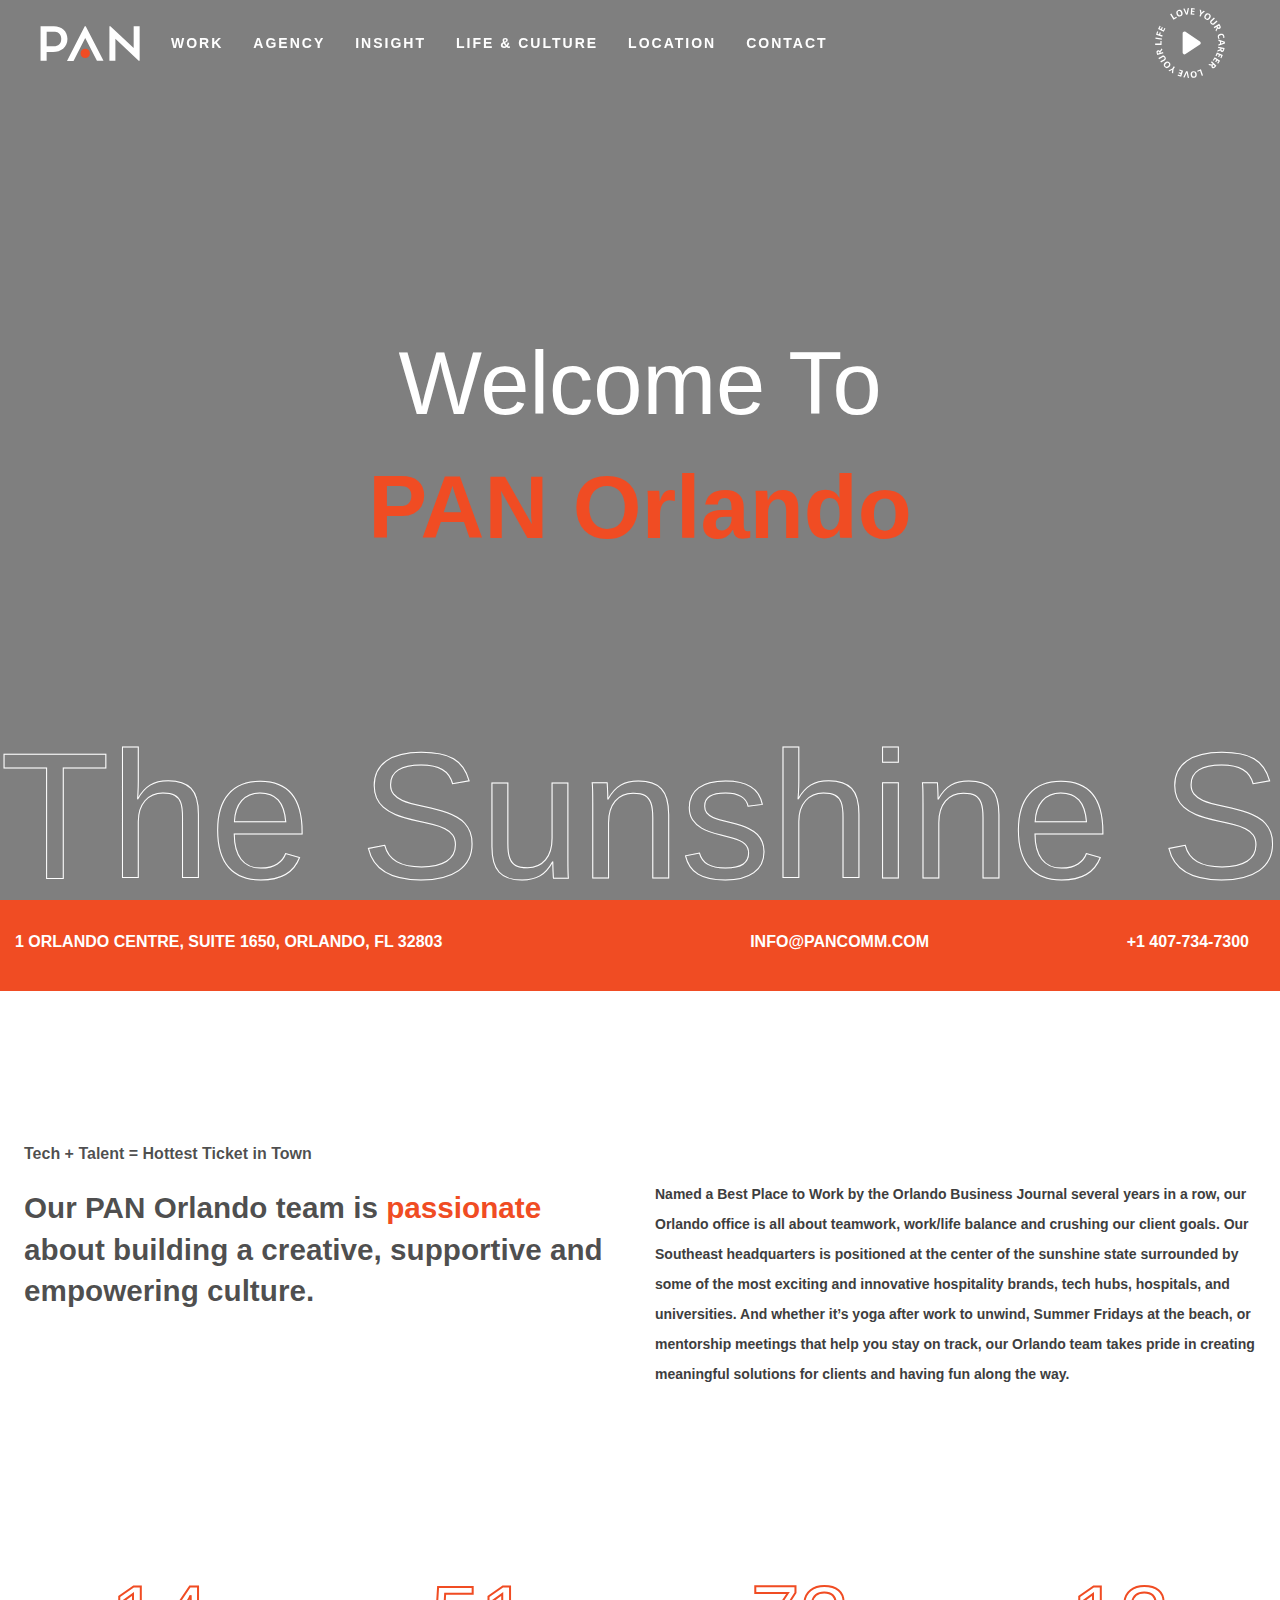
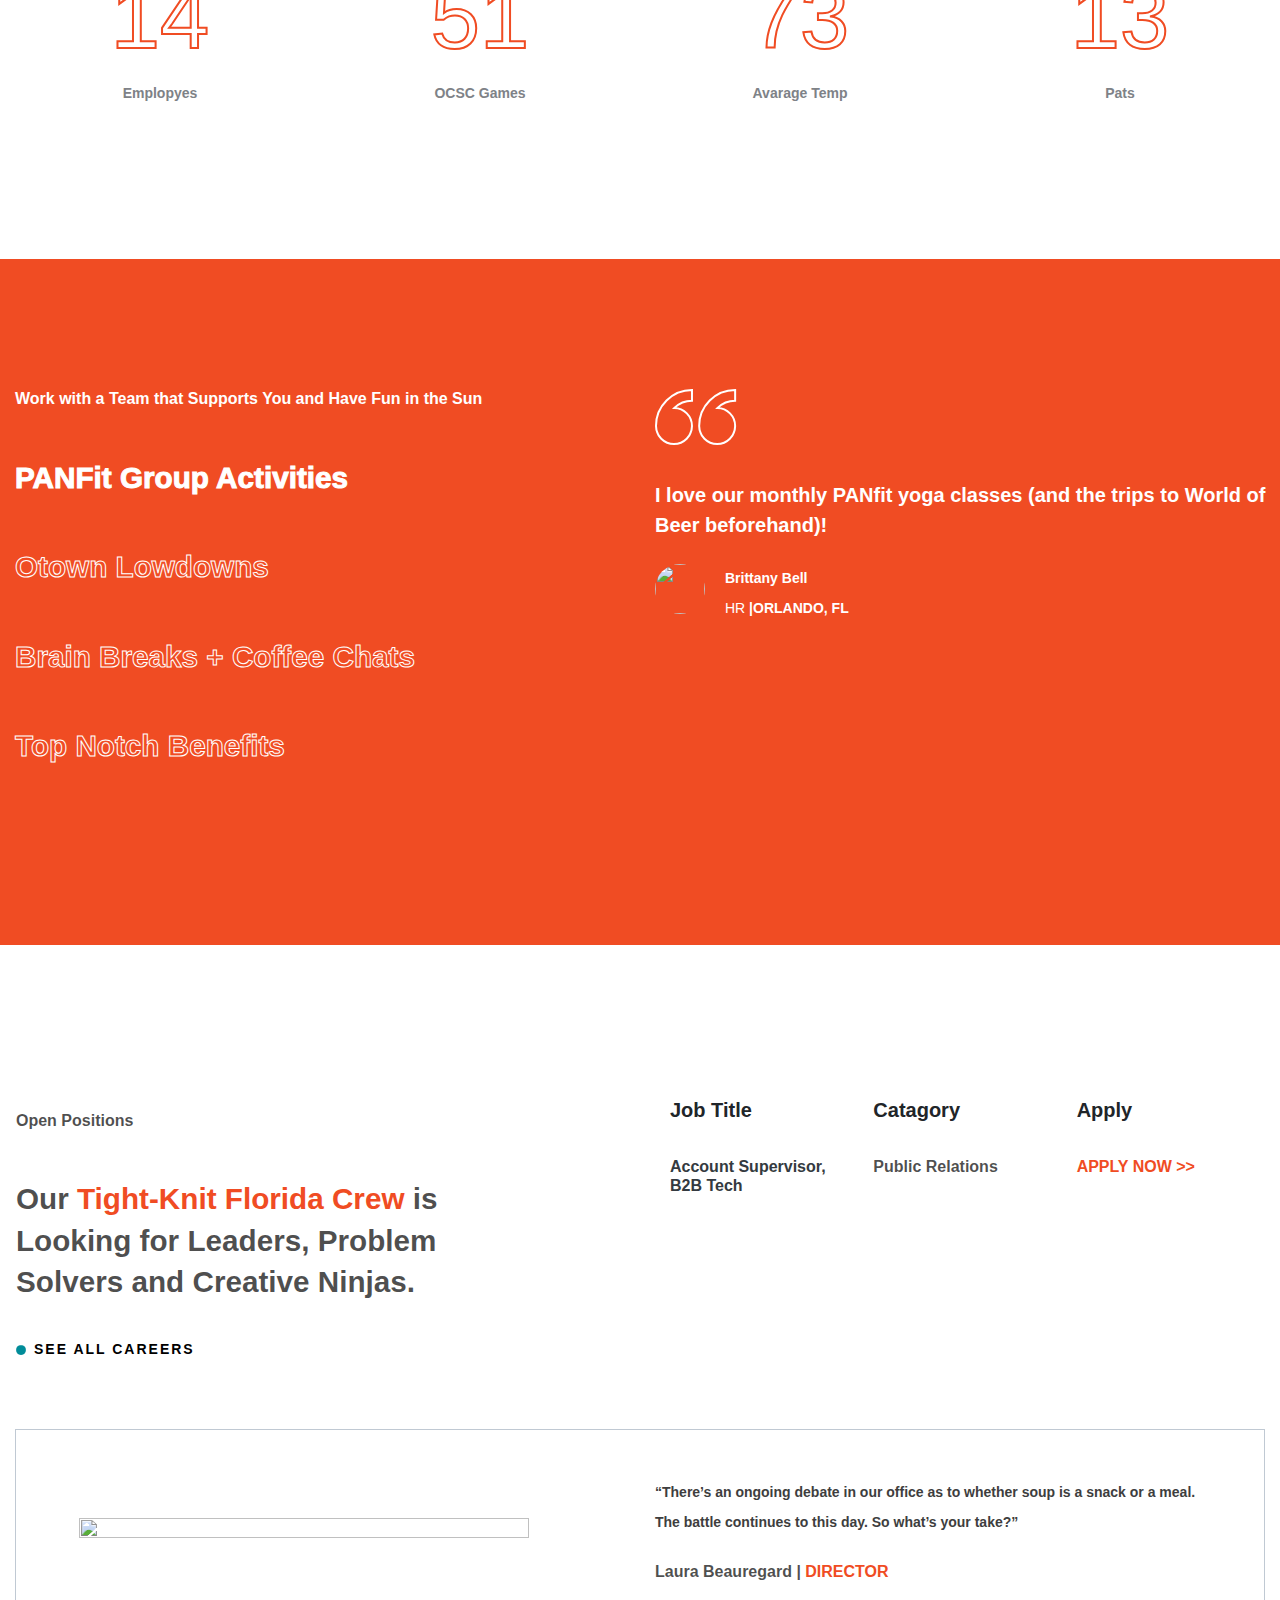
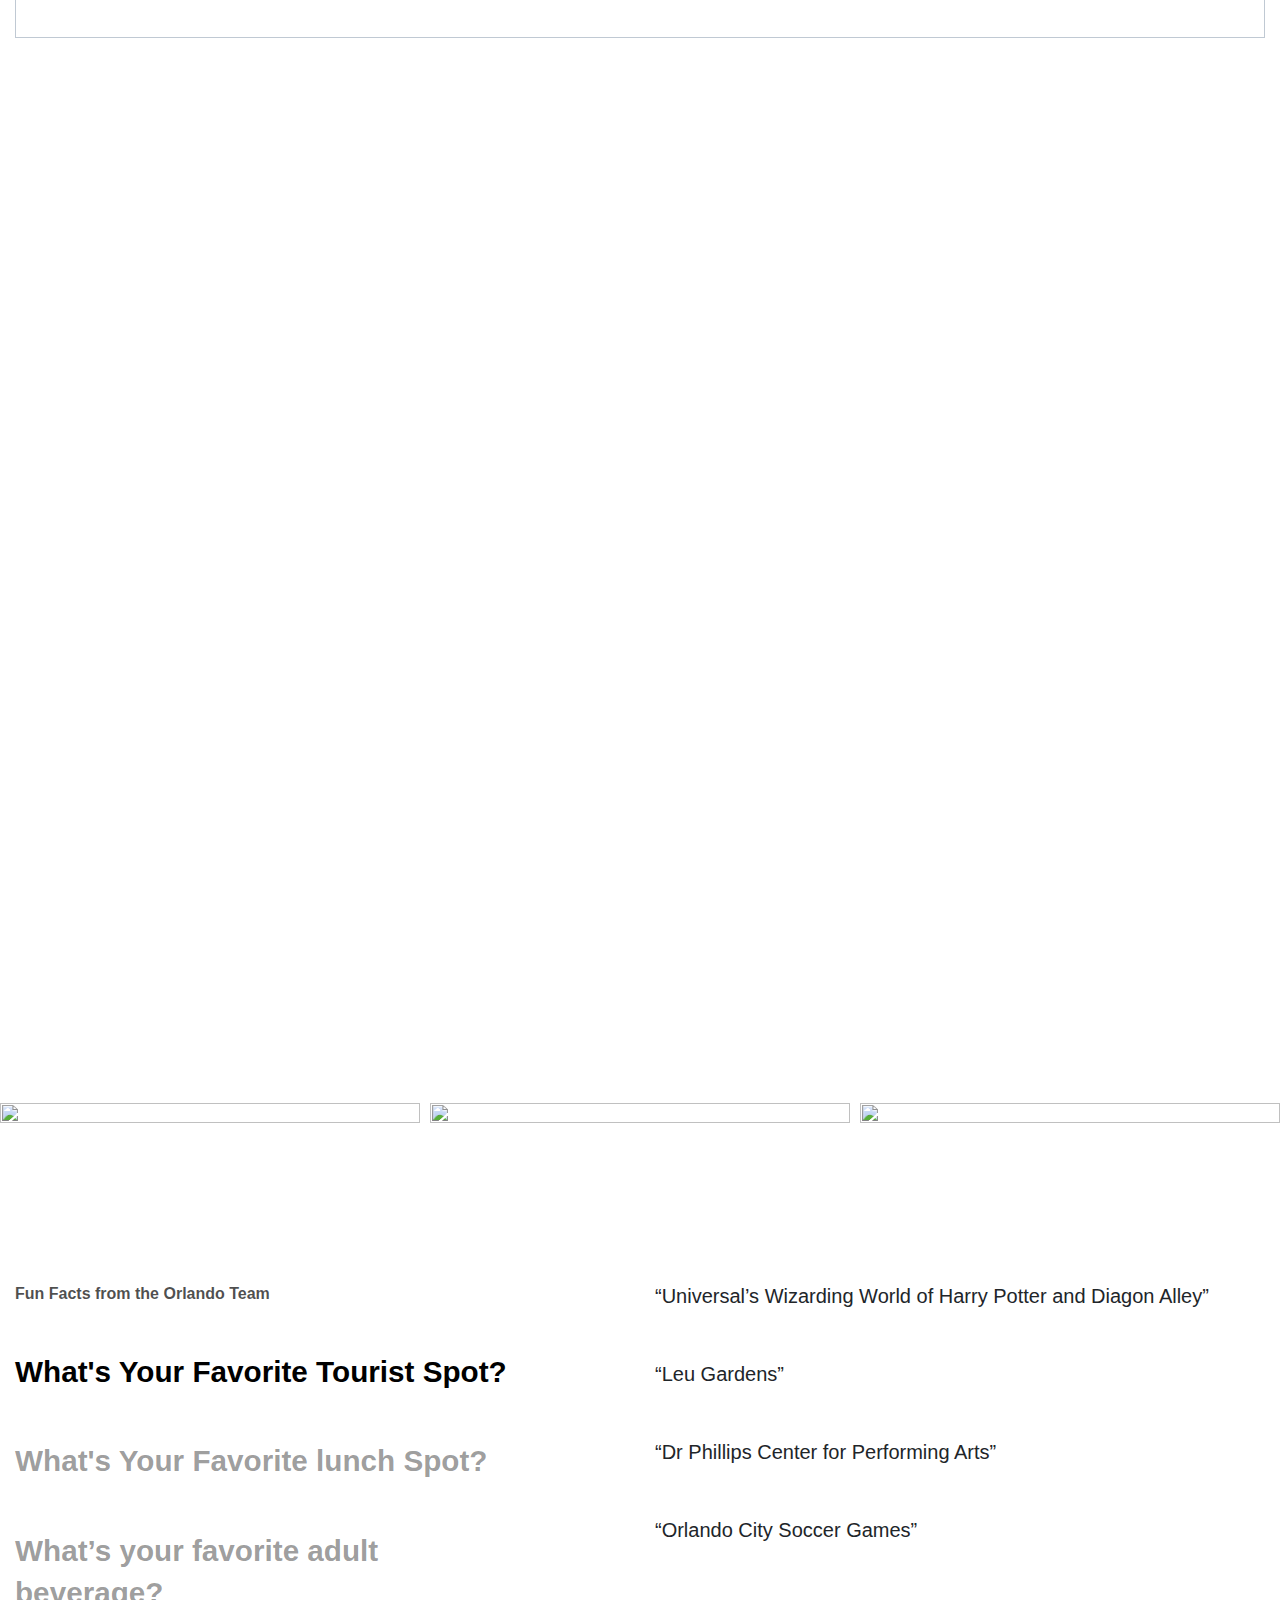
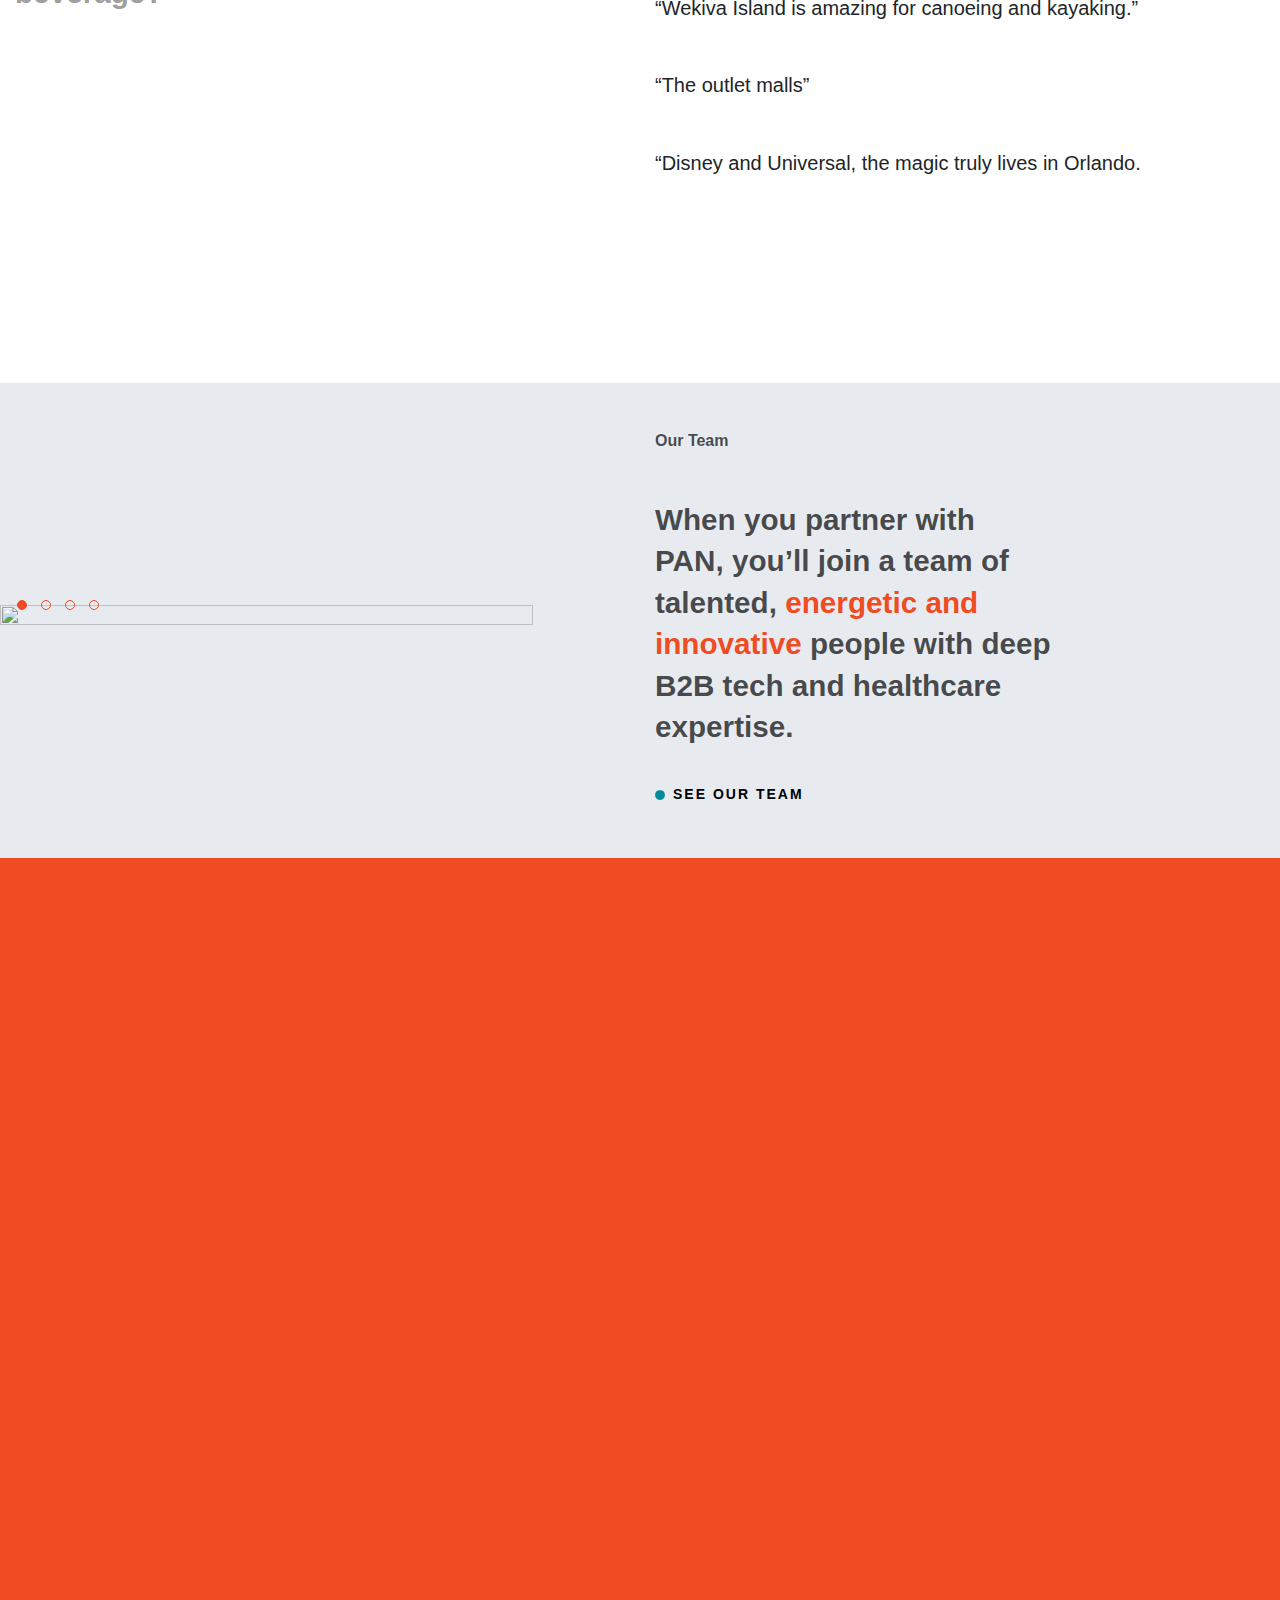
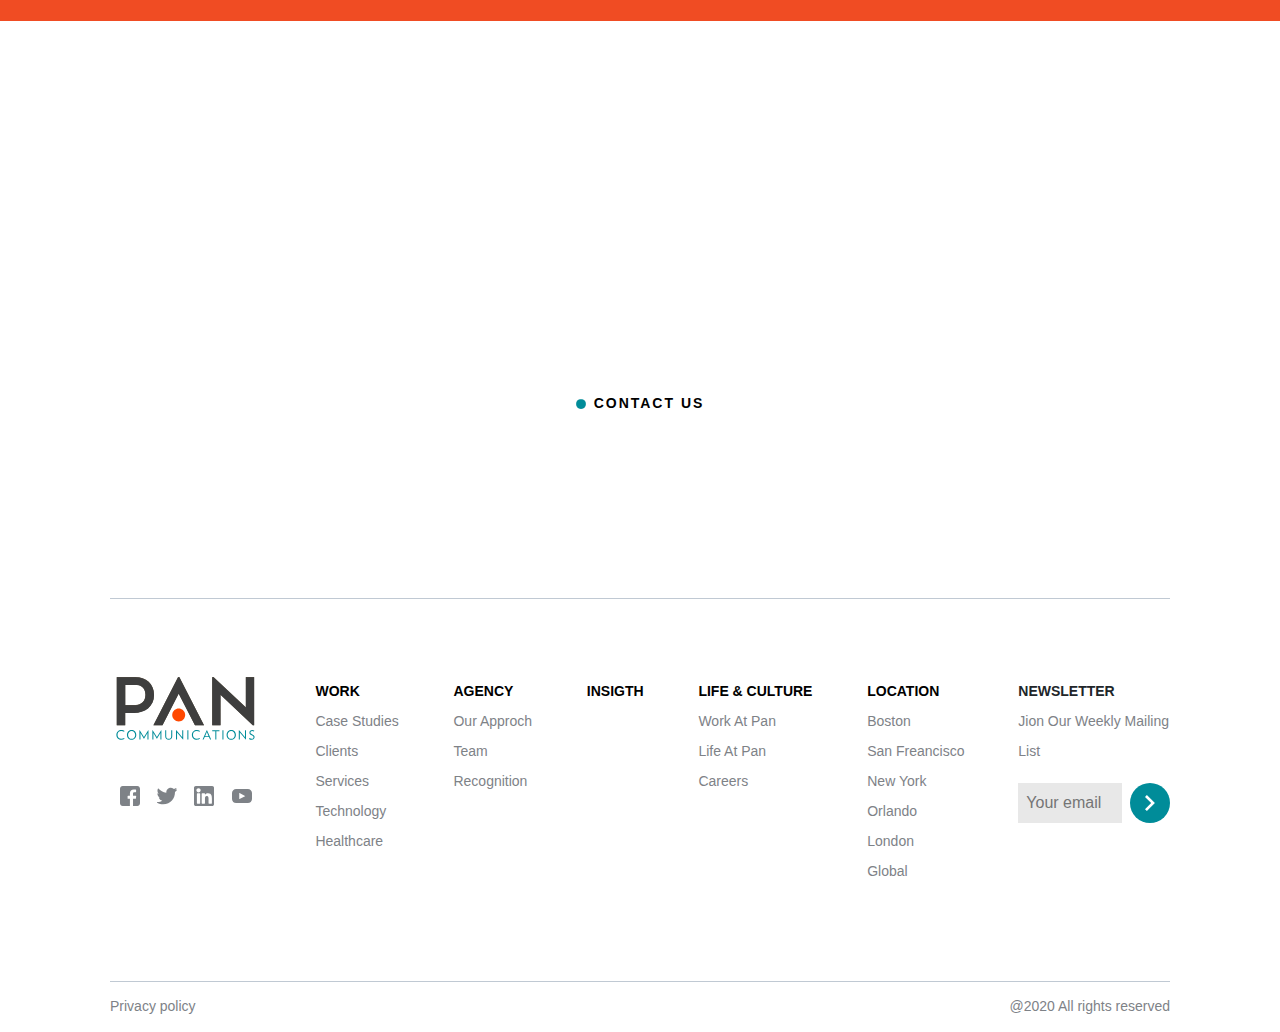
==== location/location.html @ 15714e20 "Add files via upload" ====
<!DOCTYPE html>
<html lang="en">
<head>
    <meta charset="UTF-8">
    <meta name="viewport" content="width=device-width, initial-scale=1.0">
    <title>life-culture</title>
    <link rel="stylesheet" href="../css/bootstrap/bootstrap.min.css">
    <link rel="stylesheet" href="../css/animate/animate.css">
    <link rel="stylesheet" href="../css/popup/magnific-popup.css">
    <link rel="stylesheet" href="../css/owl-carousel/owl.carousel.min.css">
    <link rel="stylesheet" href="../css/owl-carousel/owl.theme.default.css">
    <link rel="stylesheet" href="https://unpkg.com/swiper/swiper-bundle.min.css">
    <link rel="stylesheet" href="../css/index.css">
    <link rel="stylesheet" href="css/location.css">
    <link rel="stylesheet" href="css/responsive-location.css">
</head>

<body>
    <header>
        <nav class="navbar navbar-expand-lg navbar-light bg-transparent">
            <a class="navbar-brand color-w" href="#">
                <svg xmlns="http://www.w3.org/2000/svg" width="100" height="35" viewBox="0 0 100 35"><g fill="none" fill-rule="nonzero"><path class="svg-red" fill="#FF4800" d="M45.225 22.734a4.674 4.674 0 0 0-4.671 4.67 4.674 4.674 0 0 0 4.67 4.672 4.674 4.674 0 0 0 4.672-4.671 4.674 4.674 0 0 0-4.671-4.671z"></path><path class="svg-grey" fill="#3E3E3E" d="M27.44 12.837C27.44 5.19 21.902.138 13.805.138H.554v34.706h6.09v-8.927h6.47c7.647 0 14.325-4.464 14.325-12.976v-.104zm-6.194.104c0 6.678-5.606 7.405-7.993 7.405H6.678V5.709h7.232c2.734 0 7.336.935 7.336 7.128v.104zm23.979-.934L33.529 34.879h-6.54L44.776.139h.934l17.786 34.705h-6.54l-11.73-22.837zM99.654.138v34.706h-.969L75.398 12.837v22.007h-5.986V.138h.969l23.287 21.8V.138h5.986z"></path></g></svg>
            </a>
            <button class="navbar-toggler" type="button" data-toggle="collapse" data-target="#navbarNav" aria-controls="navbarNav" aria-expanded="false" aria-label="Toggle navigation">
              <span class="navbar-toggler-icon"></span>
            </button>
            <div class="collapse navbar-collapse" id="navbarNav">
              <ul class="navbar-nav ">
                <li class="nav-item nav-hover-work">
                  <a class="nav-link color-w" href="../work/work.html">Work</a>
                </li>
                <li class="nav-item">
                  <a class="nav-link color-w" href="#">Agency</a>
                </li>
                <li class="nav-item">
                  <a class="nav-link color-w" href="#">insight</a>
                </li>
                <li class="nav-item">
                  <a class="nav-link color-w" href="#">Life & culture</a>
                </li>
                <li class="nav-item">
                     <a class="nav-link color-w" href="#">location</a>
                </li>
                <li class="nav-item">
                     <a class="nav-link color-w" href="#">contact</a>
                </li>
                <li class="nav-item ml-lg-auto d-flex justify-content-between">
                    <a class="nav-link last-child color-w" href="#">
                        <svg xmlns="http://www.w3.org/2000/svg" width="70" height="70" viewBox="0 0 70 70">
                            <g fill="none" fill-rule="nonzero">
                                <path class="play-button" fill="#008C99" d="M44.939 33.447l-14.412-9.583c-1.236-.824-2.883.075-2.883 1.534v19.166c0 1.497 1.666 2.358 2.883 1.535l14.412-9.583c1.085-.692 1.085-2.34 0-3.07z"></path>
                                <g fill="#3E3E3E">
                                    <path class="text-rotation" d="M15.816 13.925L11.79 8.928l1.067-.861 3.313 4.117 2.022-1.628.71.88zM23.62 5.278c.468.955.6 1.797.393 2.546-.224.748-.767 1.328-1.647 1.778-.88.43-1.684.524-2.414.243-.73-.28-1.329-.898-1.797-1.853-.468-.955-.599-1.797-.374-2.545.224-.75.767-1.33 1.647-1.779.88-.449 1.684-.524 2.396-.243.73.28 1.328.899 1.796 1.853zm-4.192 2.096c.318.637.674 1.067 1.085 1.273.412.206.843.187 1.33-.056.973-.487 1.141-1.366.486-2.658-.636-1.291-1.441-1.703-2.415-1.216-.486.243-.767.58-.842 1.029-.075.45.038.973.356 1.628zM28.45.711l1.328-.318-.636 6.738-1.441.356-3.594-5.746 1.329-.319 2.059 3.444c.112.206.243.45.393.712.13.28.224.467.28.58-.037-.262-.037-.749 0-1.441L28.45.71zM35.842 6.476l-3.687.15-.262-6.401 3.687-.15.038 1.104-2.34.094.056 1.403 2.171-.093.038 1.104-2.171.094.075 1.647 2.34-.094zM42.636 3.668l1.928-2.246 1.423.337-2.995 3.313-.58 2.433-1.31-.318.58-2.377L40.54.468l1.441.356zM51.901 8.03c-.468.954-1.067 1.553-1.797 1.834-.73.28-1.534.187-2.414-.244-.88-.43-1.423-1.03-1.647-1.778-.225-.748-.094-1.59.393-2.545.486-.955 1.085-1.572 1.797-1.834.73-.262 1.534-.188 2.414.262.88.449 1.423 1.029 1.647 1.778.206.73.075 1.572-.393 2.526zM47.71 5.932c-.319.637-.45 1.18-.356 1.628.094.45.356.787.842 1.03.973.487 1.778.075 2.415-1.198.655-1.291.486-2.171-.487-2.658-.487-.243-.936-.262-1.348-.056-.374.187-.748.618-1.066 1.254zM59.668 10.22l-2.695 3.144c-.3.355-.655.599-1.048.748-.393.131-.805.15-1.235.019-.43-.112-.842-.356-1.273-.711-.618-.543-.973-1.104-1.048-1.722-.075-.618.131-1.198.618-1.76l2.695-3.144 1.03.88-2.546 2.976c-.318.374-.487.711-.487 1.03 0 .299.169.598.524.898.337.28.655.411.955.355.3-.056.617-.262.936-.636l2.545-2.976 1.03.898zM59.35 15.91l-1.965 1.459-.805-1.086 5.147-3.836 1.123 1.497c.524.692.786 1.31.768 1.834 0 .524-.262.973-.786 1.366a1.78 1.78 0 0 1-.992.356c-.356 0-.712-.094-1.086-.3a423.67 423.67 0 0 0-1.123 3.182l-.898-1.216 1.066-2.695-.449-.562zm.88-.656l.262.356c.262.337.505.561.749.636.243.075.486.019.73-.15.243-.187.355-.393.336-.636-.018-.243-.168-.543-.43-.899l-.243-.336-1.404 1.029zM67.099 24.257c-.169-.487-.487-.786-.936-.917-.45-.131-1.01-.094-1.647.15-1.348.486-1.834 1.235-1.479 2.245.15.43.45.899.861 1.423l-1.066.374a4.522 4.522 0 0 1-.899-1.553c-.318-.88-.28-1.647.075-2.303.374-.655 1.048-1.16 2.04-1.516.636-.224 1.217-.299 1.778-.243.562.056 1.03.262 1.441.599.412.337.712.786.917 1.366.206.58.281 1.236.206 1.928l-1.197-.037c.018-.262.037-.524.037-.786a2.678 2.678 0 0 0-.131-.73zM63.43 32.866l1.46-.655-.3-2.32-1.571-.263-.187-1.46 6.681 1.404.225 1.647-6.083 3.088-.225-1.44zm2.546-1.141c1.31-.6 2.059-.955 2.227-1.03.169-.075.318-.13.412-.168-.374-.038-1.329-.206-2.864-.468l.225 1.666zM65.882 36.74l-2.452-.205.113-1.348 6.4.524-.149 1.872c-.075.86-.28 1.497-.636 1.89-.356.393-.842.562-1.498.506a1.743 1.743 0 0 1-.973-.393c-.28-.225-.486-.543-.617-.936-1.517.842-2.49 1.403-2.939 1.647l.131-1.498 2.583-1.328.037-.73zm1.105.076l-.038.43c-.037.43.019.749.131.973.131.225.337.337.655.356.3.019.524-.056.674-.262.15-.206.243-.524.28-.955l.038-.411-1.74-.131zM61.84 44.676l1.01-3.556 6.177 1.76-1.011 3.556-1.067-.3.637-2.246-1.348-.393-.599 2.097-1.067-.3.6-2.096-1.592-.45-.636 2.247zM59.668 49.318l1.629-3.313 5.746 2.827-1.629 3.312-.992-.486 1.03-2.097-1.273-.617-.954 1.946-.992-.486.954-1.947-1.478-.73-1.03 2.097zM60.061 53.099l-1.946-1.497.824-1.086 5.09 3.893-1.141 1.479c-.524.692-1.048 1.104-1.554 1.254-.505.13-1.01.018-1.535-.375a1.76 1.76 0 0 1-.617-.86c-.112-.337-.112-.712-.019-1.124-1.74-.112-2.845-.168-3.369-.205l.917-1.198 2.883.28.467-.561zm.88.674l-.262.355c-.262.337-.393.637-.412.88-.018.243.113.468.356.655s.468.225.711.15c.225-.094.468-.3.749-.655l.243-.337-1.385-1.048zM49.056 59.8l2.826 5.764-1.216.6-2.321-4.755-2.34 1.142-.486-1.01zM39.51 66.481c-.243-1.03-.186-1.89.188-2.564.374-.674 1.048-1.142 2.003-1.366.954-.225 1.759-.131 2.395.3.655.43 1.086 1.16 1.348 2.208.243 1.03.187 1.89-.187 2.564-.375.674-1.048 1.123-2.003 1.348-.955.224-1.76.13-2.396-.3-.636-.43-1.085-1.16-1.347-2.19zm4.568-1.104c-.169-.693-.43-1.198-.787-1.479-.355-.28-.786-.374-1.31-.243-1.048.262-1.403 1.086-1.067 2.49.337 1.403 1.03 1.983 2.078 1.721.524-.13.88-.393 1.067-.823.187-.43.187-.973.019-1.666zM33.858 69.869l-1.366.019 2.078-6.458 1.478-.018 2.284 6.382-1.367.019-1.272-3.8a10.79 10.79 0 0 1-.225-.786c-.075-.3-.131-.505-.15-.617-.019.262-.13.748-.3 1.422l-1.16 3.837zM27.869 62.607l3.631.674-1.16 6.307-3.631-.674.205-1.104 2.303.43.262-1.384-2.134-.393.206-1.105 2.133.393.3-1.628-2.302-.43zM20.626 63.824l-2.377 1.759-1.31-.655 3.65-2.546 1.122-2.227 1.217.599-1.104 2.19.13 4.492-1.31-.655zM12.559 57.516c.674-.823 1.404-1.291 2.17-1.385.768-.094 1.536.15 2.284.767.768.618 1.16 1.33 1.198 2.097.038.767-.28 1.572-.954 2.395-.674.824-1.404 1.292-2.171 1.385-.768.094-1.535-.168-2.284-.786-.767-.617-1.16-1.329-1.198-2.096-.037-.749.281-1.553.955-2.377zm3.612 2.976c.45-.562.693-1.048.711-1.516.02-.45-.187-.842-.599-1.198-.842-.692-1.722-.468-2.639.636-.917 1.123-.954 2.022-.13 2.696.411.337.842.468 1.29.355.45-.112.918-.412 1.367-.973zM5.465 53.66l3.332-2.47c.374-.28.767-.45 1.198-.487.411-.037.823.038 1.198.244.393.205.748.524 1.085.973.487.655.711 1.31.636 1.928-.074.617-.393 1.141-.992 1.59L8.61 57.91l-.805-1.085 3.144-2.359c.393-.3.637-.599.693-.88.075-.299-.038-.636-.318-.991-.263-.356-.543-.543-.861-.562-.3-.019-.656.112-1.049.412l-3.144 2.34-.805-1.124zM7.037 48.176l2.246-.992.543 1.236-5.877 2.583-.748-1.704c-.356-.804-.468-1.46-.337-1.965.13-.505.486-.898 1.066-1.16.337-.15.693-.187 1.049-.113.355.075.673.244.992.525.935-1.46 1.534-2.415 1.796-2.845l.618 1.385-1.628 2.395.28.655zm-1.01.45l-.169-.393c-.168-.393-.374-.655-.58-.786-.206-.131-.468-.131-.749 0-.28.13-.43.299-.468.542-.037.244.038.562.225.974l.169.374 1.572-.711zM7.019 40.39l-6.364.824-.168-1.348 5.24-.673-.337-2.583 1.123-.15zM6.55 35.206l-6.419-.112.019-1.367 6.42.113zM6.869 30.751l-.206 1.33L.337 31.07l.58-3.631 1.104.168-.374 2.302 1.628.262.337-2.152 1.105.168-.337 2.153zM8.834 23.658L7.6 27.139l-6.046-2.134 1.236-3.48 1.048.373-.767 2.209 1.328.468.73-2.04 1.048.374-.748 2.04 1.553.543.768-2.209z"></path>
                                </g>
                            </g>
                        </svg>
                    </a>
                    <div class="social-icon justify-content-between d-flex d-lg-none ml-auto">
                        <a href=""><svg xmlns="http://www.w3.org/2000/svg" xmlns:xlink="http://www.w3.org/1999/xlink" version="1.1" id="Layer_1" x="0px" y="0px" width="15" height="15" viewBox="0 0 408.788 408.788" style="enable-background:new 0 0 408.788 408.788;" xml:space="preserve">
                            <path style="fill:default;" d="M353.701,0H55.087C24.665,0,0.002,24.662,0.002,55.085v298.616c0,30.423,24.662,55.085,55.085,55.085  h147.275l0.251-146.078h-37.951c-4.932,0-8.935-3.988-8.954-8.92l-0.182-47.087c-0.019-4.959,3.996-8.989,8.955-8.989h37.882  v-45.498c0-52.8,32.247-81.55,79.348-81.55h38.65c4.945,0,8.955,4.009,8.955,8.955v39.704c0,4.944-4.007,8.952-8.95,8.955  l-23.719,0.011c-25.615,0-30.575,12.172-30.575,30.035v39.389h56.285c5.363,0,9.524,4.683,8.892,10.009l-5.581,47.087  c-0.534,4.506-4.355,7.901-8.892,7.901h-50.453l-0.251,146.078h87.631c30.422,0,55.084-24.662,55.084-55.084V55.085  C408.786,24.662,384.124,0,353.701,0z"></path>
                        </svg></a>
                        <a href=""><svg xmlns="http://www.w3.org/2000/svg" xmlns:xlink="http://www.w3.org/1999/xlink" version="1.1" id="Layer_1" x="0px" y="0px" viewBox="0 0 410.155 410.155" style="enable-background:new 0 0 410.155 410.155;" xml:space="preserve">
                            <path style="fill:default;" d="M403.632,74.18c-9.113,4.041-18.573,7.229-28.28,9.537c10.696-10.164,18.738-22.877,23.275-37.067  l0,0c1.295-4.051-3.105-7.554-6.763-5.385l0,0c-13.504,8.01-28.05,14.019-43.235,17.862c-0.881,0.223-1.79,0.336-2.702,0.336  c-2.766,0-5.455-1.027-7.57-2.891c-16.156-14.239-36.935-22.081-58.508-22.081c-9.335,0-18.76,1.455-28.014,4.325  c-28.672,8.893-50.795,32.544-57.736,61.724c-2.604,10.945-3.309,21.9-2.097,32.56c0.139,1.225-0.44,2.08-0.797,2.481  c-0.627,0.703-1.516,1.106-2.439,1.106c-0.103,0-0.209-0.005-0.314-0.015c-62.762-5.831-119.358-36.068-159.363-85.14l0,0  c-2.04-2.503-5.952-2.196-7.578,0.593l0,0C13.677,65.565,9.537,80.937,9.537,96.579c0,23.972,9.631,46.563,26.36,63.032  c-7.035-1.668-13.844-4.295-20.169-7.808l0,0c-3.06-1.7-6.825,0.485-6.868,3.985l0,0c-0.438,35.612,20.412,67.3,51.646,81.569  c-0.629,0.015-1.258,0.022-1.888,0.022c-4.951,0-9.964-0.478-14.898-1.421l0,0c-3.446-0.658-6.341,2.611-5.271,5.952l0,0  c10.138,31.651,37.39,54.981,70.002,60.278c-27.066,18.169-58.585,27.753-91.39,27.753l-10.227-0.006  c-3.151,0-5.816,2.054-6.619,5.106c-0.791,3.006,0.666,6.177,3.353,7.74c36.966,21.513,79.131,32.883,121.955,32.883  c37.485,0,72.549-7.439,104.219-22.109c29.033-13.449,54.689-32.674,76.255-57.141c20.09-22.792,35.8-49.103,46.692-78.201  c10.383-27.737,15.871-57.333,15.871-85.589v-1.346c-0.001-4.537,2.051-8.806,5.631-11.712c13.585-11.03,25.415-24.014,35.16-38.591  l0,0C411.924,77.126,407.866,72.302,403.632,74.18L403.632,74.18z"></path>
                            </svg></a>
                        <a href="">
                            <svg xmlns="http://www.w3.org/2000/svg" xmlns:xlink="http://www.w3.org/1999/xlink" version="1.1" id="Layer_1" x="0px" y="0px" viewBox="0 0 382 382" style="enable-background:new 0 0 382 382;" xml:space="preserve">
                                <path style="fill:default;" d="M347.445,0H34.555C15.471,0,0,15.471,0,34.555v312.889C0,366.529,15.471,382,34.555,382h312.889  C366.529,382,382,366.529,382,347.444V34.555C382,15.471,366.529,0,347.445,0z M118.207,329.844c0,5.554-4.502,10.056-10.056,10.056  H65.345c-5.554,0-10.056-4.502-10.056-10.056V150.403c0-5.554,4.502-10.056,10.056-10.056h42.806  c5.554,0,10.056,4.502,10.056,10.056V329.844z M86.748,123.432c-22.459,0-40.666-18.207-40.666-40.666S64.289,42.1,86.748,42.1  s40.666,18.207,40.666,40.666S109.208,123.432,86.748,123.432z M341.91,330.654c0,5.106-4.14,9.246-9.246,9.246H286.73  c-5.106,0-9.246-4.14-9.246-9.246v-84.168c0-12.556,3.683-55.021-32.813-55.021c-28.309,0-34.051,29.066-35.204,42.11v97.079  c0,5.106-4.139,9.246-9.246,9.246h-44.426c-5.106,0-9.246-4.14-9.246-9.246V149.593c0-5.106,4.14-9.246,9.246-9.246h44.426  c5.106,0,9.246,4.14,9.246,9.246v15.655c10.497-15.753,26.097-27.912,59.312-27.912c73.552,0,73.131,68.716,73.131,106.472  L341.91,330.654L341.91,330.654z"></path>
                            </svg></a>
                        <a href=""><svg xmlns="http://www.w3.org/2000/svg" xmlns:xlink="http://www.w3.org/1999/xlink" version="1.1" id="Layer_1" x="0px" y="0px" viewBox="0 0 461.001 461.001" style="enable-background:new 0 0 461.001 461.001;" xml:space="preserve">
                            <path style="fill:default;" d="M365.257,67.393H95.744C42.866,67.393,0,110.259,0,163.137v134.728  c0,52.878,42.866,95.744,95.744,95.744h269.513c52.878,0,95.744-42.866,95.744-95.744V163.137  C461.001,110.259,418.135,67.393,365.257,67.393z M300.506,237.056l-126.06,60.123c-3.359,1.602-7.239-0.847-7.239-4.568V168.607  c0-3.774,3.982-6.22,7.348-4.514l126.06,63.881C304.363,229.873,304.298,235.248,300.506,237.056z"></path>
                        </svg></a>
                    </div>
                  </li>
              </ul>
            </div>
        </nav>
        <section id="first-page" class="height position-relative">
            <div class="container-fluid bg height">
                <div class="row text-center align-items-center height">
                    <div class="col-lg-10 mx-auto">
                        <h1 class="text">
                            Welcome To <br>
                            <strong>PAN Orlando</strong>
                        </h1>
                    </div>
                </div>
            </div>
            <section id="animate" class="position-absolute w-100" style="bottom: -50px; left: 0;">
                <div class="animate">
                    <h1 class="text">
                        The Sunshine State
                    </h1>
                </div>
            </section>
            <section id="down-page" class="positio-relative">
                <div class="container-fluid py-2" style="background: #f04c23;">
                    <div class="row d-flex py-4 align-items-center">
                        <div class="col-lg-6">
                            <h6 class="text text-white">1 ORLANDO CENTRE, SUITE 1650, ORLANDO, FL 32803</h6>
                        </div>
                        <div class="col-lg-3">
                            <h6 class="text text-right pr-3"><a href="" class="text-white">INFO@PANCOMM.COM
                            </a></h6>
                        </div>
                        <div class="col-lg-3">
                            <h6 class="text text-right pr-3"><a href="" class="text-white">+1 407-734-7300
                            </a></h6>
                        </div>
                    </div>
                </div>
            </section>
        </section>
    </header>

    <main>

        <section id="tech">
            <div class="container-fluid">
                <div class="row">
                    <div class="col-lg-6 p-4">
                        <h6 class="text mb-4">Tech + Talent = Hottest Ticket in Town</h6>
                        <h3 class="text">Our PAN Orlando team is <strong>passionate</strong> about building a creative, supportive and empowering culture.</h3>
                    </div>
                    <div class="col-lg-6">
                        <div class="offset"></div>
                        <p class="text">                           
                            Named a Best Place to Work by the Orlando Business Journal several years in a row, our Orlando office is all about teamwork, work/life balance and crushing our client goals. Our Southeast headquarters is positioned at the center of the sunshine state surrounded by some of the most exciting and innovative hospitality brands, tech hubs, hospitals, and universities. And whether it’s yoga after work to unwind, Summer Fridays at the beach, or mentorship meetings that help you stay on track, our Orlando team takes pride in creating meaningful solutions for clients and having fun along the way.
                        </p>
                    </div>
                </div>
            </div>
        </section>

        <section id="reading">
            <div class="container-fluid">
                <div class="row d-flex">
                    <div class="col d-inline-block text-center">
                        <h1 class="text m-0">14</h1>
                        <p class="text-gray  m-0">Emplopyes</p>
                    </div>
                    <div class="col d-inline-block text-center">
                        <h1 class="text m-0">51</h1>
                        <p class="text-gray  m-0">OCSC Games</p>
                    </div>
                    <div class="col d-inline-block text-center">
                        <h1 class="text m-0">73</h1>
                        <p class="text-gray  m-0">Avarage Temp</p>
                    </div>
                    <div class="col d-inline-block text-center">
                        <h1 class="text m-0">13</h1>
                        <p class="text-gray  m-0">Pats</p>
                    </div>
                </div>
            </div>
        </section>

        <section id="team">
            <div class="container-fluid">
                <div class="row">
                    <div class="col-lg-5">
                        <h6 class="text text-white mb-5">
                            Work with a Team that Supports You and Have Fun in the Sun
                        </h6>
                        <h3 class="text mb-5 text-white text-width text-0 active-text">
                            PANFit Group Activities
                        </h3>
                        <h3 class="text mb-5 text-white text-width text-1">
                            Otown Lowdowns
                        </h3>
                        <h3 class="text mb-5 text-white text-width text-2">
                            Brain Breaks + Coffee Chats
                        </h3>
                        <h3 class="text mb-5 text-white text-width text-3">
                            Top Notch Benefits
                        </h3>
                    </div>
                    <div class="col-lg-6 offset-lg-1 positio-relative">
                        <div class="position-absolute active-0 active">
                            <svg class="quote-mark" xmlns="http://www.w3.org/2000/svg" width="82" height="56" viewBox="0 0 82 56"><path fill="none" fill-rule="nonzero" stroke="#F04C23" stroke-width="2" d="M1 36.972C1 46.906 9.052 54.96 18.986 54.96c9.934 0 17.986-8.053 17.986-17.987 0-9.811-7.86-17.783-17.624-17.976 4.54-4.454 10.76-7.205 17.624-7.205V1C17.106 1 1 17.106 1 36.972zM80.14 1C60.273 1 44.167 17.106 44.167 36.972c0 9.934 8.054 17.987 17.987 17.987 9.933 0 17.986-8.053 17.986-17.987 0-9.811-7.86-17.783-17.625-17.976 4.54-4.454 10.761-7.205 17.625-7.205V1z"></path></svg>
                            <h5 class="text text-white">
                                I love our monthly PANfit yoga classes (and the trips to World of Beer beforehand)!
                            </h5>                      
                            <div class="person-info pt-3 d-flex">
                                <div class="person-image pr-2">
                                    <img class="lazy-load headshot loaded" data-lazy-srcset="https://www.pancommunications.com/uploads/2020/06/Bell-Brittany-100x100.png 100x100,https://www.pancommunications.com/uploads/2020/06/Bell-Brittany.png 400x400" alt="" data-lazy-key="9" style="height: 50px;" src="https://www.pancommunications.com/uploads/2020/06/Bell-Brittany-100x100.png">
                                </div>
                                <div class="person-detail">
                                    <a class="text-white" href=""><strong>Brittany Bell</strong></a><br>
                                    <div class="d-flex">
                                        <p class="text-white m-0">HR<strong> | </strong></p>
                                        <a class="text-white" href=""><strong>ORLANDO, FL</strong></a>
                                    </div>
                                </div>
                            </div>
                        </div>
                        <div class="position-absolute active-1">
                            <svg class="quote-mark" xmlns="http://www.w3.org/2000/svg" width="82" height="56" viewBox="0 0 82 56"><path fill="none" fill-rule="nonzero" stroke="#F04C23" stroke-width="2" d="M1 36.972C1 46.906 9.052 54.96 18.986 54.96c9.934 0 17.986-8.053 17.986-17.987 0-9.811-7.86-17.783-17.624-17.976 4.54-4.454 10.76-7.205 17.624-7.205V1C17.106 1 1 17.106 1 36.972zM80.14 1C60.273 1 44.167 17.106 44.167 36.972c0 9.934 8.054 17.987 17.987 17.987 9.933 0 17.986-8.053 17.986-17.987 0-9.811-7.86-17.783-17.625-17.976 4.54-4.454 10.761-7.205 17.625-7.205V1z"></path></svg>
                            <h5 class="text text-white">
                                We meet every other week as an office, and I love taking that time to just connect with everyone in the office and hear what’s going on across their accounts and in their personal lives. It has helped bring us even closer as an office (if that was possible)
                            </h5>                      
                            <div class="person-info pt-3 d-flex">
                                <div class="person-image pr-2">
                                    <img class="lazy-load headshot loaded" data-lazy-srcset="https://www.pancommunications.com/uploads/2020/06/SD_Headshot_2019-1-e1592342005289-100x100.jpg 100x100,https://www.pancommunications.com/uploads/2020/06/SD_Headshot_2019-1-e1592342005289-414x414.jpg 414x414,https://www.pancommunications.com/uploads/2020/06/SD_Headshot_2019-1-768x512.jpg 768x512,https://www.pancommunications.com/uploads/2020/06/SD_Headshot_2019-1-960x640.jpg 960x640,https://www.pancommunications.com/uploads/2020/06/SD_Headshot_2019-1-e1592342005289.jpg 667x667" alt="" data-lazy-key="10" style="height: 50px;" src="https://www.pancommunications.com/uploads/2020/06/SD_Headshot_2019-1-e1592342005289-100x100.jpg">
                                </div>
                                <div class="person-detail">
                                    <a class="text-white" href=""><strong>Staci Didner</strong></a><br>
                                    <div class="d-flex">
                                        <p class="text-white m-0">Account Managor<strong> | </strong></p>
                                        <a class="text-white" href=""><strong>ORLANDO, FL</strong></a>
                                    </div>
                                </div>
                            </div>
                        </div>
                        <div class="position-absolute active-2">
                            <svg class="quote-mark" xmlns="http://www.w3.org/2000/svg" width="82" height="56" viewBox="0 0 82 56"><path fill="none" fill-rule="nonzero" stroke="#F04C23" stroke-width="2" d="M1 36.972C1 46.906 9.052 54.96 18.986 54.96c9.934 0 17.986-8.053 17.986-17.987 0-9.811-7.86-17.783-17.624-17.976 4.54-4.454 10.76-7.205 17.624-7.205V1C17.106 1 1 17.106 1 36.972zM80.14 1C60.273 1 44.167 17.106 44.167 36.972c0 9.934 8.054 17.987 17.987 17.987 9.933 0 17.986-8.053 17.986-17.987 0-9.811-7.86-17.783-17.625-17.976 4.54-4.454 10.761-7.205 17.625-7.205V1z"></path></svg>
                            <h5 class="text text-white">
                                Definitely going on a walk and grabbing coffee. Coffee is a must and there’s nothing like taking a break with some co-workers and grabbing a cup!
                            </h5>                      
                            <div class="person-info pt-3 d-flex">
                                <div class="person-image pr-2">
                                    <img class="lazy-load headshot loaded" data-lazy-srcset="https://www.pancommunications.com/uploads/2020/06/Paige-Wagner-1-100x100.png 100x100,https://www.pancommunications.com/uploads/2020/06/Paige-Wagner-1.png 400x400" alt="" data-lazy-key="11" style="height: 50px;" src="https://www.pancommunications.com/uploads/2020/06/Paige-Wagner-1-100x100.png">
                                </div>
                                <div class="person-detail">
                                    <a class="text-white" href=""><strong>Paige Wagner</strong></a><br>
                                    <div class="d-flex">
                                        <p class="text-white m-0">Account superviser<strong> | </strong></p>
                                        <a class="text-white" href=""><strong>ORLANDO, FL</strong></a>
                                    </div>
                                </div>
                            </div>
                        </div>
                        <div class="position-absolute active-3">
                            <svg class="quote-mark" xmlns="http://www.w3.org/2000/svg" width="82" height="56" viewBox="0 0 82 56"><path fill="none" fill-rule="nonzero" stroke="#F04C23" stroke-width="2" d="M1 36.972C1 46.906 9.052 54.96 18.986 54.96c9.934 0 17.986-8.053 17.986-17.987 0-9.811-7.86-17.783-17.624-17.976 4.54-4.454 10.76-7.205 17.624-7.205V1C17.106 1 1 17.106 1 36.972zM80.14 1C60.273 1 44.167 17.106 44.167 36.972c0 9.934 8.054 17.987 17.987 17.987 9.933 0 17.986-8.053 17.986-17.987 0-9.811-7.86-17.783-17.625-17.976 4.54-4.454 10.761-7.205 17.625-7.205V1z"></path></svg>
                            <h5 class="text text-white">
                                From work at home days that promote flexibility to an amazing 10-week, fully paid maternity leave program, PAN has the best benefits that allow me to juggle work and family life the best way possible.
                            </h5>                      
                            <div class="person-info pt-3 d-flex">
                                <div class="person-image pr-2">
                                    <img class="lazy-load headshot loaded" data-lazy-srcset="https://www.pancommunications.com/uploads/2020/06/Laura-Beauregard-Headshot-1-e1592342143747-100x100.jpg 100x100,https://www.pancommunications.com/uploads/2020/06/Laura-Beauregard-Headshot-1-e1592342143747.jpg 280x280" alt="" data-lazy-key="12" style="height: 50px;" src="https://www.pancommunications.com/uploads/2020/06/Laura-Beauregard-Headshot-1-e1592342143747-100x100.jpg">
                                </div>
                                <div class="person-detail">
                                    <a class="text-white" href=""><strong>Laura Beauregard</strong></a><br>
                                    <div class="d-flex">
                                        <p class="text-white m-0">CEO<strong> | </strong></p>
                                        <a class="text-white" href=""><strong>ORLANDO, FL</strong></a>
                                    </div>
                                </div>
                            </div>
                        </div>
                    </div>
                </div>
            </div>
        </section>

        <section id="position">
            <div class="container-fluid">
                <div class="row">
                    <div class="col-lg-5 p-3">
                        <h6 class="text mb-5">
                            Open Positions
                        </h6>
                        <h3 class="text">
                            Our <strong>Tight-Knit Florida Crew</strong> is Looking for Leaders, Problem Solvers and Creative Ninjas.
                        </h3>
                        <div class="button d-inline-block mt-4">
                            <a href="" class="d-flex align-items-center">
                                <div class="svg-dot pr-2">
                                    <svg version="1.1" id="Layer_1" xmlns="http://www.w3.org/2000/svg" xmlns:xlink="http://www.w3.org/1999/xlink" x="10px" y="10px" viewBox="0 0 40 40" style="enable-background:new 0 0 40 40;" xml:space="preserve"><circle fill="default" stroke="#008c99" stroke-width="1" cx="20" cy="20" r="19.5"></circle></svg>
                                </div>
                                <div class="">
                                    <p class="m-0 text-uppercase text">see all careers</p>
                                </div>
                            </a>
                        </div>
                    </div>
                    <div class="col-lg-6 offset-lg-1">
                        <div class="d-flex">
                            <div class="col-4">
                                <h4 class="text">Job Title</h4>
                            </div>
                            <div class="col-4">
                                <h4 class="text">Catagory</h4>
                            </div>
                            <div class="col-4">
                                <h4 class="text">Apply</h4>
                            </div>
                        </div>
                        <a class="d-flex mt-4 apply-hover">
                            <div class="col-4"> 
                                <h6 class="text text-dark">Account Supervisor, B2B Tech</h6>
                            </div>
                            <div class="col-4">
                                <h6 class="text">
                                    Public Relations
                                </h6>
                            </div>
                            <div class="col-4">
                                <h6 class="text hover-text">
                                    <strong>APPLY NOW >></strong>
                                </h6>
                            </div>
                        </a>
                    </div>
                </div>
                <div class="row mx-0 align-items-center p-5 mt-lg-5 border-row">
                    <div class="col-lg-5">
                        <img class="w-100 lazy-load aos-init loaded aos-animate" data-lazy-srcset="https://www.pancommunications.com/wp-content/themes/pan/library/dist/images/overheard.svg 428x94" data-aos="fade-in" data-lazy-key="17" src="https://www.pancommunications.com/wp-content/themes/pan/library/dist/images/overheard.svg">
                    </div>
                    <div class="col-lg-6 offset-lg-1">
                        <p class="text">“There’s an ongoing debate in our office as to whether soup is a snack or a meal. The battle continues to this day. So what’s your take?”</p>
                        <h6 class="text mt-4">Laura Beauregard | <strong>DIRECTOR</strong></h6>
                    </div>
                </div>
            </div>
        </section>

        <section id="video" class=" position-relative max-pad align-items-center overflow-hidden d-block" style="height:765px;">
            <a href="" class="position-absolute" style="width: 100%; height:100%; top: 0; left: 0;">
                <iframe class="youtube-embed lazy-load video-background loaded" id="video-6" data-youtube="8SgKKSLcGcQ" data-lazy-srcset="8SgKKSLcGcQ 16x9" data-width="640" data-height="360" data-lazy-key="18" frameborder="0" allowfullscreen="1" allow="accelerometer; autoplay; encrypted-media; gyroscope; picture-in-picture" title="YouTube video player" width="640" height="360" src="https://www.youtube.com/embed/8SgKKSLcGcQ?autoplay=1&amp;controls=0&amp;disablekb=1&amp;enablejsapi=1&amp;fs=0&amp;loop=1&amp;modestbranding=1&amp;playsinline=1&amp;showinfo=0&amp;autohide=1&amp;rel=0&amp;origin=https%3A%2F%2Fwww.pancommunications.com&amp;widgetid=1"></iframe>
                <div class="video-background-overlay darken"></div>
            </a>
        </section>

        <section id="images">
            <div class="container-fluid">
                <div class="row">
                    <div class="owl-carousel owl-theme owl-images align-items-center">
                        <a class="" href="https://www.pancommunications.com/uploads/2020/01/16-414x552.jpg">
                            <img class="lazy-load d-block h-100 loaded" data-lazy-srcset="https://www.pancommunications.com/uploads/2020/01/16-100x133.jpg 100x133,https://www.pancommunications.com/uploads/2020/01/16-414x552.jpg 414x552,https://www.pancommunications.com/uploads/2020/01/16.jpg 480x640" alt="" data-lazy-set="height" data-lazy-key="19" src="https://www.pancommunications.com/uploads/2020/01/16-414x552.jpg" style="width: 369px;">
                        </a>
                        <a class="" href="https://www.pancommunications.com/uploads/2020/01/AA65A7472449_1_105_c.jpg">
                            <img class="lazy-load d-block h-100 loaded" data-lazy-srcset="https://www.pancommunications.com/uploads/2020/01/AA65A7472449_1_105_c-100x112.jpg 100x112,https://www.pancommunications.com/uploads/2020/01/AA65A7472449_1_105_c-414x465.jpg 414x465,https://www.pancommunications.com/uploads/2020/01/AA65A7472449_1_105_c.jpg 602x676" alt="" data-lazy-set="height" data-lazy-key="20" src="https://www.pancommunications.com/uploads/2020/01/AA65A7472449_1_105_c.jpg" style="width: 438.142px;">
                        </a>
                        <a class="" href="https://www.pancommunications.com/uploads/2020/01/Baby.jpg">
                            <img class="lazy-load d-block h-100 loaded" data-lazy-srcset="https://www.pancommunications.com/uploads/2020/01/Baby-100x75.jpg 100x75,https://www.pancommunications.com/uploads/2020/01/Baby-414x311.jpg 414x311,https://www.pancommunications.com/uploads/2020/01/Baby.jpg 640x480" alt="" data-lazy-set="height" data-lazy-key="21" src="https://www.pancommunications.com/uploads/2020/01/Baby.jpg" style="width: 656px;">
                        </a>
                        <a class="" href="https://www.pancommunications.com/uploads/2020/01/Cornhole-champs-1-414x736.jpg">
                            <img class="lazy-load d-block h-100 loaded" data-lazy-srcset="https://www.pancommunications.com/uploads/2020/01/Cornhole-champs-1-100x178.jpg 100x178,https://www.pancommunications.com/uploads/2020/01/Cornhole-champs-1-414x736.jpg 414x736,https://www.pancommunications.com/uploads/2020/01/Cornhole-champs-1-768x1366.jpg 768x1366,https://www.pancommunications.com/uploads/2020/01/Cornhole-champs-1-960x1707.jpg 960x1707,https://www.pancommunications.com/uploads/2020/01/Cornhole-champs-1-1440x2561.jpg 1440x2561,https://www.pancommunications.com/uploads/2020/01/Cornhole-champs-1-scaled.jpg 1439x2560" alt="" data-lazy-set="height" data-lazy-key="22" src="https://www.pancommunications.com/uploads/2020/01/Cornhole-champs-1-414x736.jpg" style="width: 276.75px;">
                        </a>
                        <a class="" href="https://www.pancommunications.com/uploads/2020/01/IMG_4539-1-768x566.jpg">
                            <img class="lazy-load d-block h-100 loaded" data-lazy-srcset="https://www.pancommunications.com/uploads/2020/01/IMG_4539-1-100x74.jpg 100x74,https://www.pancommunications.com/uploads/2020/01/IMG_4539-1-414x305.jpg 414x305,https://www.pancommunications.com/uploads/2020/01/IMG_4539-1-768x566.jpg 768x566,https://www.pancommunications.com/uploads/2020/01/IMG_4539-1-960x707.jpg 960x707,https://www.pancommunications.com/uploads/2020/01/IMG_4539-1.jpg 1125x829" alt="" data-lazy-set="height" data-lazy-key="25" src="https://www.pancommunications.com/uploads/2020/01/IMG_4539-1-768x566.jpg" style="width: 667.59px;">
                        </a>
                        <a class="" href="https://www.pancommunications.com/uploads/2020/01/IMG_0758-414x551.jpg">
                            <img class="lazy-load d-block h-100 loaded" data-lazy-srcset="https://www.pancommunications.com/uploads/2020/01/IMG_0758-100x133.jpg 100x133,https://www.pancommunications.com/uploads/2020/01/IMG_0758-414x551.jpg 414x551,https://www.pancommunications.com/uploads/2020/01/IMG_0758-768x1022.jpg 768x1022,https://www.pancommunications.com/uploads/2020/01/IMG_0758-960x1278.jpg 960x1278,https://www.pancommunications.com/uploads/2020/01/IMG_0758-rotated.jpg 1160x1544" alt="" data-lazy-set="height" data-lazy-key="23" src="https://www.pancommunications.com/uploads/2020/01/IMG_0758-414x551.jpg" style="width: 369.67px;">
                        </a>
                        <a class="" href="https://www.pancommunications.com/uploads/2020/01/IMG_0776-414x552.jpg">
                            <img class="lazy-load d-block h-100 loaded" data-lazy-srcset="https://www.pancommunications.com/uploads/2020/01/IMG_0776-100x133.jpg 100x133,https://www.pancommunications.com/uploads/2020/01/IMG_0776-414x552.jpg 414x552,https://www.pancommunications.com/uploads/2020/01/IMG_0776-768x1024.jpg 768x1024,https://www.pancommunications.com/uploads/2020/01/IMG_0776-960x1280.jpg 960x1280,https://www.pancommunications.com/uploads/2020/01/IMG_0776-1440x1920.jpg 1440x1920,https://www.pancommunications.com/uploads/2020/01/IMG_0776-rotated.jpg 1512x2016" alt="" data-lazy-set="height" data-lazy-key="24" src="https://www.pancommunications.com/uploads/2020/01/IMG_0776-414x552.jpg" style="width: 369px;">
                        </a>
                        <a class="" href="https://www.pancommunications.com/uploads/2020/01/IMG_4544-768x733.jpg">
                            <img class="lazy-load d-block h-100 loaded" data-lazy-srcset="https://www.pancommunications.com/uploads/2020/01/IMG_4544-100x95.jpg 100x95,https://www.pancommunications.com/uploads/2020/01/IMG_4544-414x395.jpg 414x395,https://www.pancommunications.com/uploads/2020/01/IMG_4544-768x733.jpg 768x733,https://www.pancommunications.com/uploads/2020/01/IMG_4544-960x916.jpg 960x916,https://www.pancommunications.com/uploads/2020/01/IMG_4544.jpg 1125x1073" alt="" data-lazy-set="height" data-lazy-key="26" src="https://www.pancommunications.com/uploads/2020/01/IMG_4544-768x733.jpg" style="width: 515.492px;">
                        </a>
                    </div>
                </div>
            </div>
        </section>

        <section id="facts">
            <div class="container-fluid">
                <div class="row ">
                    <div class="col-lg-5">
                        <h6 class="text mb-5">
                            Fun Facts from the Orlando Team
                        </h6>
                        <h3 class="text mb-5 text-0 active-text">
                            What's Your Favorite Tourist Spot?
                        </h3>
                        <h3 class="text mb-5 text-1">
                            What's Your Favorite lunch Spot?
                        </h3>
                        <h3 class="text mb-5 text-2">
                            What’s your favorite adult beverage?
                        </h3>
                    </div>
                    <div class="col-lg-6 offset-lg-1 position-relative">
                        <div class="animate active-0 display active">
                            <div class="cms">
                                <h5>“Universal’s Wizarding World of Harry Potter and Diagon Alley”</h5>
                                <p>&nbsp;</p>                                
                                <h5>“Leu Gardens”</h5>
                                <p>&nbsp;</p>                               
                                <h5>“Dr Phillips Center for Performing Arts”</h5>
                                <p>&nbsp;</p>                            
                                <h5>“Orlando City Soccer Games”</h5>
                                <p>&nbsp;</p>                               
                                <h5>“Wekiva Island is amazing for canoeing and kayaking.”</h5>
                                <p>&nbsp;</p>                               
                                <h5>“The outlet malls”</h5>
                                <p>&nbsp;</p>                               
                                <h5>“Disney and Universal, the magic truly lives in Orlando.</h5>
                            </div>
                        </div>
                        <div class="animate active-1">
                            <div class="cms">
                                <h5>“The crowd favorite is hands down – Bento!”</h5>
                                <p>&nbsp;</p>
                                <h5>“Nature’s Table and Create Your Nature”</h5>
                                <p>&nbsp;</p>
                                <h5>“I love Mynt because I LOVE Indian food and it’s the best Indian food I’ve had in Orlando.”</h5>
                                <p>&nbsp;</p>
                                <h5>“Market on South or Dandelion Café!”</h5>
                                <p>&nbsp;</p>
                                <h5>“Kabooki Sushi”</h5>
                                <p>&nbsp;</p>
                                <h5>“Tin &amp; Taco and Gringos Locos”</h5>
                                <p>&nbsp;</p>
                                <h5>“Bartaco and Kyoto Japanese Grill have some great lunch deals”</h5>
                            </div>
                        </div>
                        <div class="animate active-2">
                            <div class="cms">
                                <h5>“Spicy Bloody Mary”</h5>
                                <p>&nbsp;</p>
                                <h5>“Executive Martini”</h5>
                                <p>&nbsp;</p>
                                <h5>“Sangria”</h5>
                                <p>&nbsp;</p>
                                <h5>“Gin &amp; Tonics forever</h5>
                                <p>&nbsp;</p>
                                <h5>“Cackler IPA from my local brewery, Rockpit Brewery, a tangerine whiteclaw or a nice class of red cabernet (the Dark Horse brand)”</h5>
                                <p>&nbsp;</p>
                                <h5>“Spicy margarita”</h5>
                                <p>&nbsp;</p>
                                <h5>“Chocolate milk? Jk lol. I love a good Moscato, mimosa or margarita”</h5>
                                <h5>“Melon ball”</h5>
                                <p>&nbsp;</p>
                                <h5>“Wine of any kind!”</h5>
                            </div>
                        </div>                       
                    </div>
                </div>
            </div>
        </section>

        <section id="our-team">
            <div class="container-fluid">
                <div class="row align-items-center">
                    <div class="col-lg-5 positio-relative p-0">
                        <div class="">
                            <div class=" owl-images owl-carousel owl-theme">
                                <div class="">
                                    <img class="lazy-load h-100 mx-auto w-100 d-none d-lg-block loaded" data-lazy-srcset="https://www.pancommunications.com/uploads/2020/03/emily-full-body-team-100x123.png 100x123,https://www.pancommunications.com/uploads/2020/03/emily-full-body-team-414x509.png 414x509,https://www.pancommunications.com/uploads/2020/03/emily-full-body-team-768x944.png 768x944,https://www.pancommunications.com/uploads/2020/03/emily-full-body-team-960x1180.png 960x1180,https://www.pancommunications.com/uploads/2020/03/emily-full-body-team.png 1204x1480" alt="" data-lazy-set="height" data-lazy-key="28" src="https://www.pancommunications.com/uploads/2020/03/emily-full-body-team-768x944.png">
                                    <div class="person-info px-4 py-3 d-flex bg-white position-absolute">
                                        <div class="person-image pr-2">
                                            <img class="lazy-load headshot loaded" data-lazy-srcset="https://www.pancommunications.com/uploads/2020/03/emily-headshot-team-100x100.jpg 100x100,https://www.pancommunications.com/uploads/2020/03/emily-headshot-team-414x414.jpg 414x414,https://www.pancommunications.com/uploads/2020/03/emily-headshot-team.jpg 602x602" alt="" data-lazy-key="30" style="height: 50px;" src="https://www.pancommunications.com/uploads/2020/03/emily-headshot-team-100x100.jpg">
                                        </div>
                                        <div class="person-detail">
                                            <a class="text-dark" href=""><strong>Emily Holt</strong></a><br>
                                            <div class="d-flex">
                                                <p class="text-dark m-0">Vice President<strong> | </strong></p>
                                                <a class="text-dark clr" href=""><strong>BOSTON, MA</strong></a>
                                            </div>
                                        </div>
                                    </div>                           
                                </div>
                                <div class="">
                                    <img class="lazy-load h-100 mx-auto d-none d-lg-block loaded" data-lazy-srcset="https://www.pancommunications.com/uploads/2020/01/phil-bodyshot-2-100x123.png 100x123,https://www.pancommunications.com/uploads/2020/01/phil-bodyshot-2-414x509.png 414x509,https://www.pancommunications.com/uploads/2020/01/phil-bodyshot-2-768x944.png 768x944,https://www.pancommunications.com/uploads/2020/01/phil-bodyshot-2-960x1180.png 960x1180,https://www.pancommunications.com/uploads/2020/01/phil-bodyshot-2.png 1204x1480" alt="" data-lazy-set="height" data-lazy-key="31" src="https://www.pancommunications.com/uploads/2020/01/phil-bodyshot-2-768x944.png">
                                    <div class="person-info px-4 py-3 d-flex bg-white position-absolute">
                                        <div class="person-image pr-2">
                                            <img class="lazy-load headshot loaded" data-lazy-srcset="https://www.pancommunications.com/uploads/2020/01/phil-headshot-team-100x100.jpg 100x100,https://www.pancommunications.com/uploads/2020/01/phil-headshot-team-414x414.jpg 414x414,https://www.pancommunications.com/uploads/2020/01/phil-headshot-team.jpg 602x602" alt="" data-lazy-key="33" style="height: 50px;" src="https://www.pancommunications.com/uploads/2020/01/phil-headshot-team-100x100.jpg">
                                        </div>
                                        <div class="person-detail">
                                            <a class="text-dark" href=""><strong>Emily Holt</strong></a><br>
                                            <div class="d-flex">
                                                <p class="text-dark m-0">Vice President<strong> | </strong></p>
                                                <a class="text-dark clr" href=""><strong>BOSTON, MA</strong></a>
                                            </div>
                                        </div>
                                    </div>                           
                                </div>
                                <div class="">
                                    <img class="lazy-load h-100 mx-auto d-none d-lg-block loaded" data-lazy-srcset="https://www.pancommunications.com/uploads/2020/04/elizabeth-full-body-team-100x123.png 100x123,https://www.pancommunications.com/uploads/2020/04/elizabeth-full-body-team-414x509.png 414x509,https://www.pancommunications.com/uploads/2020/04/elizabeth-full-body-team-768x944.png 768x944,https://www.pancommunications.com/uploads/2020/04/elizabeth-full-body-team-960x1180.png 960x1180,https://www.pancommunications.com/uploads/2020/04/elizabeth-full-body-team.png 1204x1480" alt="" data-lazy-set="height" data-lazy-key="34" src="https://www.pancommunications.com/uploads/2020/04/elizabeth-full-body-team-768x944.png" style="width: 553.22px;">
                                    <div class="person-info px-4 py-3 d-flex bg-white position-absolute">
                                        <div class="person-image pr-2">
                                            <img class="lazy-load headshot loaded" data-lazy-srcset="https://www.pancommunications.com/uploads/2020/04/elizabeth-headshot-team-100x100.jpg 100x100,https://www.pancommunications.com/uploads/2020/04/elizabeth-headshot-team-414x414.jpg 414x414,https://www.pancommunications.com/uploads/2020/04/elizabeth-headshot-team.jpg 602x602" alt="" data-lazy-key="36" style="height: 50px;" src="https://www.pancommunications.com/uploads/2020/04/elizabeth-headshot-team-100x100.jpg">
                                        </div>
                                        <div class="person-detail">
                                            <a class="text-dark" href=""><strong>Emily Holt</strong></a><br>
                                            <div class="d-flex">
                                                <p class="text-dark m-0">Vice President<strong> | </strong></p>
                                                <a class="text-dark clr" href=""><strong>BOSTON, MA</strong></a>
                                            </div>
                                        </div>
                                    </div>      
                                </div>  
                                <div class="">
                                    <img class="lazy-load h-100 mx-auto d-none d-lg-block loaded" data-lazy-srcset="https://www.pancommunications.com/uploads/2020/03/Darlene-full-body-team-100x123.png 100x123,https://www.pancommunications.com/uploads/2020/03/Darlene-full-body-team-414x509.png 414x509,https://www.pancommunications.com/uploads/2020/03/Darlene-full-body-team-768x944.png 768x944,https://www.pancommunications.com/uploads/2020/03/Darlene-full-body-team-960x1180.png 960x1180,https://www.pancommunications.com/uploads/2020/03/Darlene-full-body-team.png 1204x1480" alt="" data-lazy-set="height" data-lazy-key="37" src="https://www.pancommunications.com/uploads/2020/03/Darlene-full-body-team-768x944.png" style="width: 553.22px;">       
                                    <div class="person-info px-4 py-3 d-flex bg-white position-absolute">
                                        <div class="person-image pr-2">
                                            <img class="lazy-load headshot loaded" data-lazy-srcset="https://www.pancommunications.com/uploads/2020/03/darlene-headshot-team-100x100.jpg 100x100,https://www.pancommunications.com/uploads/2020/03/darlene-headshot-team-414x414.jpg 414x414,https://www.pancommunications.com/uploads/2020/03/darlene-headshot-team.jpg 602x602" alt="" data-lazy-key="39" style="height: 50px;" src="https://www.pancommunications.com/uploads/2020/03/darlene-headshot-team-100x100.jpg">
                                        </div>
                                        <div class="person-detail">
                                            <a class="text-dark" href=""><strong>Emily Holt</strong></a><br>
                                            <div class="d-flex">
                                                <p class="text-dark m-0">Vice President<strong> | </strong></p>
                                                <a class="text-dark clr" href=""><strong>BOSTON, MA</strong></a>
                                            </div>
                                        </div>
                                    </div>    
                                </div>                         
                            </div>
                        </div>
                        <div class="ation"></div>
                    </div>
                    <div class="col-lg-4 offset-lg-1 py-5">
                        <h6 class="text mb-5">Our Team</h6>
                        <h3 class="text">
                            When you partner with PAN, you’ll join a team of talented, <strong>energetic and innovative</strong> people with deep B2B tech and healthcare expertise.
                        </h3>
                        <div class="button d-inline-block mt-4">
                            <a href="" class="d-flex align-items-center">
                                <div class="svg-dot pr-2">
                                    <svg version="1.1" id="Layer_1" xmlns="http://www.w3.org/2000/svg" xmlns:xlink="http://www.w3.org/1999/xlink" x="10px" y="10px" viewBox="0 0 40 40" style="enable-background:new 0 0 40 40;" xml:space="preserve"><circle fill="default" stroke="#008c99" stroke-width="1" cx="20" cy="20" r="19.5"></circle></svg>
                                </div>
                                <div class="">
                                    <p class="m-0 text-uppercase text">see our team</p>
                                </div>
                            </a>
                        </div>
                    </div>
                </div>
            </div>
        </section>

        <section id="life-culture" class="position-relative">
            <img class="background-image position-absolute image-position lazy-load loaded inactive-1" data-lazy-srcset="https://www.pancommunications.com/uploads/2020/03/Boston.svg x" data-lazy-set="height" alt="" data-group="4" data-target="0" data-lazy-key="90" src="https://www.pancommunications.com/uploads/2020/03/Boston.svg">

            <img class="background-image position-absolute image-position lazy-load loaded inactive-2" data-lazy-srcset="https://www.pancommunications.com/uploads/2020/03/SanFran.svg x" data-lazy-set="height" alt="" data-group="4" data-target="1" data-lazy-key="91" src="https://www.pancommunications.com/uploads/2020/03/SanFran.svg">

            <img class="background-image position-absolute image-position lazy-load loaded inactive-3" data-lazy-srcset="https://www.pancommunications.com/uploads/2020/01/new-york.svg x" data-lazy-set="height" alt="" data-group="4" data-target="2" data-lazy-key="92" src="https://www.pancommunications.com/uploads/2020/01/new-york.svg">

            <img class="background-image position-absolute image-position lazy-load loaded inactive-4" data-lazy-srcset="https://www.pancommunications.com/uploads/2020/03/Orlando.svg x" data-lazy-set="height" alt="" data-group="4" data-target="3" data-lazy-key="93" src="https://www.pancommunications.com/uploads/2020/03/Orlando.svg">

            <img class="background-image position-absolute image-position lazy-load loaded inactive-5" data-lazy-srcset="https://www.pancommunications.com/uploads/2020/01/London2.svg x" data-lazy-set="height" alt="" data-group="4" data-target="4" data-lazy-key="94" src="https://www.pancommunications.com/uploads/2020/01/London2.svg">
        <div class="container-fluid">
             <div class="row align-items-center d-none d-lg-flex">
                 <div class="col-lg-5 position-relative">
                     <div class="absolute-lg-center content-display w-100 lc-active-0 lc-active">                        
                         <div class="info-wrapper wow animate__ animate__fadeInUp animated" data-wow-duration="1.2s" style="visibility: visible; animation-duration: 1.2s; animation-name: fadeInUp;">
                             <h6>Make a move. We dare you.</h6>
                             <h3>From concept to customer, no matter the distance.</h3>                            
                         </div>
                     </div>
                     <div class="absolute-lg-center content-display w-100 lc-active-1">                        
                         <div class="info-wrapper wow animate__ animate__fadeInUp animated" data-wow-duration="1.2s" style="visibility: visible; animation-duration: 1.2s; animation-name: fadeInUp;">
                             <h6>Boston, MA</h6>
                             <h3>Home to PAN Communications’ headquarters, Boston is perfectly positioned at the crossroads of healthcare disruption and technological innovation. And just like a Beantown revolutionary, we partner with cutting edge companies to go where other companies fear to tread.</h3>
                         </div>
                     </div>
                     <div class="absolute-lg-center content-display w-100 lc-active-2">                        
                         <div class="info-wrapper wow animate__ animate__fadeInUp animated" data-wow-duration="1.2s" style="visibility: visible; animation-duration: 1.2s; animation-name: fadeInUp;">
                             <h6>San Francisco, CA</h6>
                             <h3>The City by the Bay has all our favorite things—innovation, creativity and community. And it‘s not a coincidence that some of the world’s top technology companies are located blocks away from our San Francisco office.</h3>
                         </div>
                     </div>
                     <div class="absolute-lg-center content-display w-100 lc-active-3">                        
                         <div class="info-wrapper wow animate__ animate__fadeInUp animated" data-wow-duration="1.2s" style="visibility: visible; animation-duration: 1.2s; animation-name: fadeInUp;">
                             <h6>New York, NY</h6>
                             <h3>In NYC, we go big or go home. The birthplace of ambitious X-Tech dreams, NYC has also been home to some of our brightest, most innovative campaigns for companies that aren’t afraid to take big swings.</h3>
                         </div>
                     </div>
                     <div class="absolute-lg-center content-display w-100 lc-active-4">                        
                         <div class="info-wrapper wow animate__ animate__fadeInUp animated" data-wow-duration="1.2s" style="visibility: visible; animation-duration: 1.2s; animation-name: fadeInUp;">
                             <h6>Orlando, FL</h6>
                             <h3>PAN is at the forefront of an exciting, burgeoning Orlando tech scene. Down in the Sunshine State, we fuse unrelenting energy and focus to drum up a little magic when tackling clients’ challenges.</h3>
                         </div>
                     </div>
                     <div class="absolute-lg-center content-display w-100 lc-active-5">                        
                         <div class="info-wrapper wow animate__ animate__fadeInUp animated" data-wow-duration="1.2s" style="visibility: visible; animation-duration: 1.2s; animation-name: fadeInUp;">
                             <h6>London, UK</h6>
                             <h3>Our London-based team thrives on either side of the pond. PAN UK brings years of international experience to clients looking to amplify their brand to a captive global audience.</h3>
                         </div>
                     </div>
                 </div>
                 <div class="col-md-6 offset-md-1">
                     <div class="button info">
                         <h2 class="button-style wow animate__ animate__fadeInUp animated" data-wow-duration="1.2s" style="visibility: visible; animation-duration: 1.2s; animation-name: fadeInUp;">
                             <a href="">
                                 <span class="outline-text lc-text-1">Boston, MA</span>
                             </a>
                         </h2>
                         <h2 class="button-style wow animate__ animate__fadeInUp animated" data-wow-duration="1.2s" style="visibility: visible; animation-duration: 1.2s; animation-name: fadeInUp;">
                             <a href="">
                                 <span class="outline-text lc-text-2">San Francisco, CA</span>
                             </a>
                         </h2>
                         <h2 class="button-style wow animate__ animate__fadeInUp animated" data-wow-duration="1.2s" style="visibility: visible; animation-duration: 1.2s; animation-name: fadeInUp;">
                             <a href="">
                                 <span class="outline-text lc-text-3">New York, NY</span>
                             </a>
                         </h2>
                         <h2 class="button-style wow animate__ animate__fadeInUp animated" data-wow-duration="1.2s" style="visibility: visible; animation-duration: 1.2s; animation-name: fadeInUp;">
                             <a href="">
                                 <span class="outline-text lc-text-4">Orlando, FL</span>
                             </a>
                         </h2>
                         <h2 class="button-style wow animate__ animate__fadeInUp animated" data-wow-duration="1.2s" style="visibility: visible; animation-duration: 1.2s; animation-name: fadeInUp;">
                             <a href="">
                                 <span class="outline-text lc-text-5">London, UK</span>
                             </a>
                         </h2>
                     </div>
                 </div>
             </div>
             <div class="row">
                 <div class="col-12 d-none d-md-block d-sm-block d-block d-lg-none">
                     <div style="margin-bottom:70px;">                        
                         <div class="info-wrapper wow animate__animated animate__fadeInUp animated" data-wow-duration="1.2s" style="visibility: visible; animation-duration: 1.2s; animation-name: fadeInUp;">
                             <h6>Make a move. We dare you.</h6>
                             <h3>From concept to customer, no matter the distance.</h3>                            
                         </div>
                     </div>
                     <div class="button info">
                         <h2 class="button-style wow animate__animated animate__fadeInUp animated" data-wow-duration="1.2s" style="visibility: visible; animation-duration: 1.2s; animation-name: fadeInUp;">
                             <a href="">
                                 <span class="outline-text lc-text-1">Boston, MA</span>
                             </a>
                         </h2>
                         <h2 class="button-style wow animate__animated animate__fadeInUp animated" data-wow-duration="1.2s" style="visibility: visible; animation-duration: 1.2s; animation-name: fadeInUp;">
                             <a href="">
                                 <span class="outline-text lc-text-2">San Francisco, CA</span>
                             </a>
                         </h2>
                         <h2 class="button-style wow animate__animated animate__fadeInUp animated" data-wow-duration="1.2s" style="visibility: visible; animation-duration: 1.2s; animation-name: fadeInUp;">
                             <a href="">
                                 <span class="outline-text lc-text-3">New York, NY</span>
                             </a>
                         </h2>
                         <h2 class="button-style wow animate__animated animate__fadeInUp animated" data-wow-duration="1.2s" style="visibility: visible; animation-duration: 1.2s; animation-name: fadeInUp;">
                             <a href="">
                                 <span class="outline-text lc-text-4">Orlando, FL</span>
                             </a>
                         </h2>
                         <h2 class="button-style wow animate__animated animate__fadeInUp animated" data-wow-duration="1.2s" style="visibility: visible; animation-duration: 1.2s; animation-name: fadeInUp;">
                             <a href="">
                                 <span class="outline-text lc-text-5">London, UK</span>
                             </a>
                         </h2>
                     </div>
                 </div>
             </div>
        </div>     
        </section>

        <section id="contact">
            <div class="container">
                <div class="row">
                    <div class="col-12 text-center">
                        <h2 class="text-color text text-center wow animate__animated animate__fadeInUp" data-wow-duration="1.2s">
                         We’re ready to move. <br>
                         <strong>Are you?</strong>
                        </h2>
                        <div class="button d-inline-block pt-5">
                            <a href="" class="d-flex align-items-center">
                                <div class="svg-dot pr-2">
                                    <svg version="1.1" id="Layer_1" xmlns="http://www.w3.org/2000/svg" xmlns:xlink="http://www.w3.org/1999/xlink" x="10px" y="10px" viewBox="0 0 40 40" style="enable-background:new 0 0 40 40;" xml:space="preserve"><circle fill="default" stroke="#008c99" stroke-width="1" cx="20" cy="20" r="19.5"></circle></svg>
                                </div>
                                <div class="">
                                    <p class="m-0 text-uppercase text">CONTACT US</p>
                                </div>
                            </a>
                        </div>
                    </div>
                </div>
            </div>
        </section>
    </main>

    <footer id="footer">
        <div class="container-fluid">
            <div class="footer">
                <div class="row justify-content-between">
                    <div class="col-lg-2 text-center">
                        <svg xmlns="http://www.w3.org/2000/svg" width="139" height="63" viewBox="0 0 139 63">
                            <g fill="none" fill-rule="nonzero">
                                <path fill="#FF4800" d="M62.688 31.512c-3.55 0-6.475 2.878-6.475 6.475 0 3.55 2.878 6.475 6.475 6.475 3.55 0 6.475-2.878 6.475-6.475 0-3.55-2.878-6.475-6.475-6.475z"/>
                                <path fill="#695E4A" d="M38.035 17.698c0-10.6-7.674-17.602-18.898-17.602H.767v48.107H9.21V35.781h8.97c10.599 0 19.856-6.14 19.856-17.939v-.144zm-8.586.144c0 9.257-7.77 10.264-11.08 10.264H9.258V7.818H19.28c3.79 0 10.168 1.295 10.168 9.88v.144zm33.239-1.295L46.476 48.251h-9.065L62.064.096h1.295l24.654 48.107h-9.065l-16.26-31.656zM138.134.096v48.107h-1.343l-32.279-30.505v30.505h-8.298V.096h1.343l32.28 30.217V.096h8.297z"/>
                                <g fill="#008C99">
                                    <path d="M55.254 53.24h1.007v5.995c0 2.158-1.439 3.501-3.55 3.501-2.158 0-3.5-1.247-3.5-3.501v-5.996h1.007v5.948c0 1.87 1.007 2.686 2.494 2.686 1.439 0 2.494-.816 2.494-2.686v-5.948h.048zM71.369 53.24h1.007v9.353h-1.007zM66.237 60.242l-5.851-7.003h-.384v9.353h1.055v-7.098l5.9 7.098h.288V53.24h-1.008zM20.288 57.94c0 2.83-2.206 4.844-4.7 4.844-2.542 0-4.652-2.015-4.652-4.844 0-2.83 2.206-4.845 4.7-4.845 2.542 0 4.652 2.015 4.652 4.845zm-1.103 0c0-2.207-1.487-3.933-3.549-3.933s-3.55 1.726-3.55 3.933c0 2.206 1.488 3.933 3.55 3.933s3.55-1.727 3.55-3.933zM27.963 59.954l-4.221-6.715h-.336v9.353h1.055v-6.475l3.406 5.516h.144l3.453-5.516v6.475h1.007V53.24h-.288zM40.913 59.954l-4.221-6.715h-.336v9.353h1.055v-6.475l3.406 5.516h.144l3.453-5.516v6.475h1.007V53.24h-.288zM5.276 54.055c.911 0 1.966.335 2.782.815l.431-.863c-.719-.48-1.87-.912-3.117-.912-2.83 0-4.988 2.063-4.988 4.845 0 2.83 2.062 4.844 4.988 4.844 1.247 0 2.35-.432 3.117-.911l-.335-.864c-.816.48-1.87.816-2.782.816-2.35 0-3.837-1.68-3.837-3.885-.048-2.207 1.343-3.885 3.741-3.885zM119.908 57.94c0 2.83-2.206 4.844-4.7 4.844-2.542 0-4.605-2.015-4.605-4.844 0-2.83 2.207-4.845 4.7-4.845 2.495 0 4.605 2.015 4.605 4.845zm-1.15 0c0-2.207-1.488-3.933-3.55-3.933-2.063 0-3.55 1.726-3.55 3.933 0 2.206 1.487 3.933 3.55 3.933 2.11 0 3.55-1.727 3.55-3.933zM129.021 60.242l-5.851-7.003h-.384v9.353h1.055v-7.098l5.9 7.098h.287V53.24h-1.007zM80.77 54.055c.911 0 1.967.335 2.782.815l.432-.863c-.768-.48-1.87-.912-3.118-.912-2.83 0-4.988 2.063-4.988 4.845 0 2.83 2.062 4.844 4.988 4.844 1.247 0 2.35-.432 3.118-.911l-.336-.864c-.815.48-1.87.816-2.782.816-2.35 0-3.885-1.68-3.885-3.885 0-2.207 1.391-3.885 3.79-3.885zM91.034 53.24l4.125 9.352h-1.103l-1.103-2.59h-4.22l-1.104 2.59h-1.055l4.125-9.353h.335zm1.535 5.899l-1.727-4.03-1.726 4.03h3.453zM96.214 54.15h3.118v8.442h1.007v-8.441h3.118v-.912h-7.243zM106.431 53.24h1.007v9.353h-1.007zM136.024 57.268c-1.151-.527-1.583-1.055-1.583-1.679 0-.863.576-1.582 1.775-1.582.623 0 1.247.24 1.678.575l.48-.863c-.528-.384-1.295-.624-2.062-.624-1.727 0-2.878 1.2-2.878 2.542 0 1.104.575 1.871 2.206 2.59 1.535.672 1.87 1.152 1.87 1.967 0 .863-.575 1.63-1.774 1.63-.72 0-1.535-.335-2.254-.815l-.48.912c.816.527 1.63.863 2.734.863 1.63 0 2.878-1.151 2.878-2.686-.096-1.295-.672-1.919-2.59-2.83z"/>
                                </g>
                                <path fill="#3E3E3E" d="M38.035 17.794c0-10.6-7.674-17.602-18.898-17.602H.767v48.107H9.21V35.924h8.97c10.599 0 19.856-6.187 19.856-17.986v-.144zm-8.586.144c0 9.257-7.77 10.264-11.08 10.264H9.258V7.914H19.28c3.79 0 10.168 1.295 10.168 9.88v.144zm33.239-1.295L46.476 48.347h-9.065L62.064.192h1.295l24.654 48.107h-9.065l-16.26-31.656zM138.134.192v48.107h-1.343l-32.279-30.505V48.3h-8.298V.192h1.343l32.28 30.217V.192h8.297z"/>
                            </g>
                        </svg>                        
                        <div class="social-icon justify-content-between d-flex">
                            <a href=""><svg xmlns="http://www.w3.org/2000/svg" xmlns:xlink="http://www.w3.org/1999/xlink" version="1.1" id="Layer_1" x="0px" y="0px" width="15" height="15" viewBox="0 0 408.788 408.788" style="enable-background:new 0 0 408.788 408.788;" xml:space="preserve">
                                <path style="fill:default;" d="M353.701,0H55.087C24.665,0,0.002,24.662,0.002,55.085v298.616c0,30.423,24.662,55.085,55.085,55.085  h147.275l0.251-146.078h-37.951c-4.932,0-8.935-3.988-8.954-8.92l-0.182-47.087c-0.019-4.959,3.996-8.989,8.955-8.989h37.882  v-45.498c0-52.8,32.247-81.55,79.348-81.55h38.65c4.945,0,8.955,4.009,8.955,8.955v39.704c0,4.944-4.007,8.952-8.95,8.955  l-23.719,0.011c-25.615,0-30.575,12.172-30.575,30.035v39.389h56.285c5.363,0,9.524,4.683,8.892,10.009l-5.581,47.087  c-0.534,4.506-4.355,7.901-8.892,7.901h-50.453l-0.251,146.078h87.631c30.422,0,55.084-24.662,55.084-55.084V55.085  C408.786,24.662,384.124,0,353.701,0z"></path>
                            </svg></a>
                            <a href=""><svg xmlns="http://www.w3.org/2000/svg" xmlns:xlink="http://www.w3.org/1999/xlink" version="1.1" id="Layer_1" x="0px" y="0px" viewBox="0 0 410.155 410.155" style="enable-background:new 0 0 410.155 410.155;" xml:space="preserve">
                                <path style="fill:default;" d="M403.632,74.18c-9.113,4.041-18.573,7.229-28.28,9.537c10.696-10.164,18.738-22.877,23.275-37.067  l0,0c1.295-4.051-3.105-7.554-6.763-5.385l0,0c-13.504,8.01-28.05,14.019-43.235,17.862c-0.881,0.223-1.79,0.336-2.702,0.336  c-2.766,0-5.455-1.027-7.57-2.891c-16.156-14.239-36.935-22.081-58.508-22.081c-9.335,0-18.76,1.455-28.014,4.325  c-28.672,8.893-50.795,32.544-57.736,61.724c-2.604,10.945-3.309,21.9-2.097,32.56c0.139,1.225-0.44,2.08-0.797,2.481  c-0.627,0.703-1.516,1.106-2.439,1.106c-0.103,0-0.209-0.005-0.314-0.015c-62.762-5.831-119.358-36.068-159.363-85.14l0,0  c-2.04-2.503-5.952-2.196-7.578,0.593l0,0C13.677,65.565,9.537,80.937,9.537,96.579c0,23.972,9.631,46.563,26.36,63.032  c-7.035-1.668-13.844-4.295-20.169-7.808l0,0c-3.06-1.7-6.825,0.485-6.868,3.985l0,0c-0.438,35.612,20.412,67.3,51.646,81.569  c-0.629,0.015-1.258,0.022-1.888,0.022c-4.951,0-9.964-0.478-14.898-1.421l0,0c-3.446-0.658-6.341,2.611-5.271,5.952l0,0  c10.138,31.651,37.39,54.981,70.002,60.278c-27.066,18.169-58.585,27.753-91.39,27.753l-10.227-0.006  c-3.151,0-5.816,2.054-6.619,5.106c-0.791,3.006,0.666,6.177,3.353,7.74c36.966,21.513,79.131,32.883,121.955,32.883  c37.485,0,72.549-7.439,104.219-22.109c29.033-13.449,54.689-32.674,76.255-57.141c20.09-22.792,35.8-49.103,46.692-78.201  c10.383-27.737,15.871-57.333,15.871-85.589v-1.346c-0.001-4.537,2.051-8.806,5.631-11.712c13.585-11.03,25.415-24.014,35.16-38.591  l0,0C411.924,77.126,407.866,72.302,403.632,74.18L403.632,74.18z"></path>
                                </svg></a>
                            <a href="">
                                <svg xmlns="http://www.w3.org/2000/svg" xmlns:xlink="http://www.w3.org/1999/xlink" version="1.1" id="Layer_1" x="0px" y="0px" viewBox="0 0 382 382" style="enable-background:new 0 0 382 382;" xml:space="preserve">
                                    <path style="fill:default;" d="M347.445,0H34.555C15.471,0,0,15.471,0,34.555v312.889C0,366.529,15.471,382,34.555,382h312.889  C366.529,382,382,366.529,382,347.444V34.555C382,15.471,366.529,0,347.445,0z M118.207,329.844c0,5.554-4.502,10.056-10.056,10.056  H65.345c-5.554,0-10.056-4.502-10.056-10.056V150.403c0-5.554,4.502-10.056,10.056-10.056h42.806  c5.554,0,10.056,4.502,10.056,10.056V329.844z M86.748,123.432c-22.459,0-40.666-18.207-40.666-40.666S64.289,42.1,86.748,42.1  s40.666,18.207,40.666,40.666S109.208,123.432,86.748,123.432z M341.91,330.654c0,5.106-4.14,9.246-9.246,9.246H286.73  c-5.106,0-9.246-4.14-9.246-9.246v-84.168c0-12.556,3.683-55.021-32.813-55.021c-28.309,0-34.051,29.066-35.204,42.11v97.079  c0,5.106-4.139,9.246-9.246,9.246h-44.426c-5.106,0-9.246-4.14-9.246-9.246V149.593c0-5.106,4.14-9.246,9.246-9.246h44.426  c5.106,0,9.246,4.14,9.246,9.246v15.655c10.497-15.753,26.097-27.912,59.312-27.912c73.552,0,73.131,68.716,73.131,106.472  L341.91,330.654L341.91,330.654z"></path>
                                </svg></a>
                            <a href=""><svg xmlns="http://www.w3.org/2000/svg" xmlns:xlink="http://www.w3.org/1999/xlink" version="1.1" id="Layer_1" x="0px" y="0px" viewBox="0 0 461.001 461.001" style="enable-background:new 0 0 461.001 461.001;" xml:space="preserve">
                                <path style="fill:default;" d="M365.257,67.393H95.744C42.866,67.393,0,110.259,0,163.137v134.728  c0,52.878,42.866,95.744,95.744,95.744h269.513c52.878,0,95.744-42.866,95.744-95.744V163.137  C461.001,110.259,418.135,67.393,365.257,67.393z M300.506,237.056l-126.06,60.123c-3.359,1.602-7.239-0.847-7.239-4.568V168.607  c0-3.774,3.982-6.22,7.348-4.514l126.06,63.881C304.363,229.873,304.298,235.248,300.506,237.056z"></path>
                            </svg></a>
                        </div>
                    </div>
                    <div class="px-3 d-none d-lg-block">
                        <ul>
                            <li><a href=""> <strong>WORK</strong> </a></li>
                            <li><a href="">Case Studies</a></li>
                            <li><a href="">Clients</a></li>
                            <li><a href="">Services</a></li>
                            <li><a href="">Technology</a></li>
                            <li><a href="">Healthcare</a></li>
                        </ul>
                    </div>
                    <div class="px-3 d-none d-lg-block">
                        <ul>
                            <li><a href=""> <strong>AGENCY</strong> </a></li>
                            <li><a href="">Our Approch</a></li>
                            <li><a href="">Team</a></li>
                            <li><a href="">Recognition</a></li>
                        </ul>
                    </div>
                    <div class="px-3 d-none d-lg-block">
                        <ul>
                            <li><a href=""> <strong>INSIGTH</strong> </a></li>
                        </ul>
                    </div>
                    <div class="px-3 d-none d-lg-block">
                        <ul>
                            <li><a href=""> <strong>LIFE & CULTURE</strong> </a></li>
                            <li><a href="">Work At Pan</a></li>
                            <li><a href="">Life At Pan</a></li>
                            <li><a href="">Careers</a></li>
                        </ul>
                    </div>
                    <div class="px-3 d-none d-lg-block">
                        <ul>
                            <li><a href=""> <strong>LOCATION</strong> </a></li>
                            <li><a href="">Boston</a></li>
                            <li><a href="">San Freancisco</a></li>
                            <li><a href="">New York</a></li>
                            <li><a href="">Orlando</a></li>
                            <li><a href="">London</a></li>
                            <li><a href="">Global</a></li>
                        </ul>
                    </div>
                    <div class="col-lg-2 text-center text-lg-left">
                        <ul>
                            <li><strong>NEWSLETTER</strong></li>
                            <li><p>Jion Our Weekly Mailing List</p>
                                <div class="d-flex">
                                    <input type="text" placeholder="Your email">
                                    <button>
                                        <svg xmlns="http://www.w3.org/2000/svg" width="10" height="17" viewBox="0 0 10 17">
                                            <path fill-rule="nonzero" d="M1.879 0L0 1.879l6.174 6.174L0 14.226l1.879 1.88 8.053-8.053z"></path>
                                        </svg>
                                    </button>
                                </div>                               
                            </li>
                        </ul>
                    </div>
                </div>
            </div>
        </div>
        <div class="sub-footer">
            <div class="container-fluid">
                <div class="row">
                    <div class="col-12 d-flex">
                        <div class="mr-auto">
                            <a href="">Privacy policy</a>
                        </div>
                        <div class="ml-auto">
                            <a href="">@2020</a>
                            <a href="">All rights reserved</a>
                        </div>
                    </div>
                </div>
            </div>
        </div>
    </footer>

</body>

<script src="../js/jquery/jquery.js"></script>
<script src="../js/bootstrap/bootstrap.min.js"></script>
<script src="../js/wow/wow.min.js"></script>
<script src="../js/popup/jquery.magnific-popup.min.js"></script>
<script src="../js/owl-carousel/owl.carousel.min.js"></script>
<script src="https://unpkg.com/swiper/swiper-bundle.min.js"></script>
<script src="js/location.js"></script>
</html>
---- css/index.css ----
body{
    font-family: 'Open Sans',sans-serif;
    font-size: 14px;
    text-rendering: optimizeLegibility;
    -webkit-font-smoothing: antialiased;
    -moz-osx-font-smoothing: grayscale;
    line-height: 2.14;
}
*{
    margin: 0;
    padding: 0;
    box-sizing: border-box;
    -webkit-box-sizing: border-box;
}
a{
    text-decoration: none;
}
header{
    height: 100%;
}
a:hover{
    text-decoration: none;
}
svg {
    overflow: hidden;
    vertical-align: middle;
}

/* === NAVBAR === */
nav{
    overflow: auto;
}
.navbar{
    position: fixed;
    width: 100%;
    padding: 0 40px;
    z-index: 1000;
    line-height: normal;
}
.navbar-light .navbar-toggler{
    border:none;
}
.navbar ul li a.nav-link{
    font-size: 16px;
    font-weight: 600;
    color: #000!important;
}
.navbar ul li a:hover{
    color: #17a6b3!important;
}
.navbar .nav-item{
    display: block;
    margin: auto 7px;
}
.navbar-nav .nav-item a.nav-link{
    display: inline-block;
    text-transform: uppercase;
    letter-spacing: 2px;
    font-size: 14px;
    font-weight: 800;
}
.navbar-nav{
    width: 100%;
}
.bg-light{
    background: #fff!important;
}
.navbar-light .navbar-nav .active>.nav-link, .navbar-light .navbar-nav .nav-link.active, .navbar-light .navbar-nav .nav-link.show, .navbar-light .navbar-nav .show>.nav-link {
    color: #17a6b3!important;
}
.navbar ul li a.last-child svg g path.text-rotation{
    transform: rotate(7deg);
    animation-duration: 0.2s;
    animation-iteration-count: infinite;
    transform-origin: center center;
}
.nav-space{
    width: 100%;
    height: 84px;
    position: sticky;
}
.navbar-shadow{
    box-shadow: 0px 0px 5px 1px rgba(0,0,0,0.3);
    transition: all 1s ease;
}
/* === HOVER MENU 
#hover-menu{
    position: relative;
    height: 100%;
}
.hover-work, .container-fluid, .row{
    height: 100%;
}
.hover-work{
    display: none;
}
.menu-active{
    display: block!important;
}
#hover-menu .menu-left{
    width: 60%;
    display: inline-block;
    padding-left: 100px;
    height: 100%;
    padding-top: 150px;
} 
.menu-left ul li{
    list-style: none;
}
.menu-left ul.upper-menu li a{
    font-size: 22px;
    color: #000;
    font-weight: 700;
}
.menu-left ul.upper-menu li:hover{
    list-style: circle;
}
.menu-left ul.upper-menu li:hover a{
    text-decoration: none;
    color: #17a6b3!important;
}
ul.inner-menu{
    padding-left: 35px;
}
ul.inner-menu li a{
    font-size: 14px;
    color: rgba(0,0,0,0.7)!important;
}
.menu-right{
    float: right;
    width: 40%;
    background: #EA383F;
    padding: 15px;
    height: 100%;
}
.video-button{
    width: 100%;
    display: inline-block;
}
.video-button svg{
    float: right;
}
.video-button svg g path{
    fill: #fff;
}
.video-button svg g path.text-rotation{
    fill: #fff;
}
.icon-quote svg{
    height: 80px;
    width: 80px;
    padding-bottom: 20px;
}
.icon-quote svg  path{
    fill: #fff;
}
.menu-right .text h1, .menu-right .text .work-info h1{
    color: #fff;
    font-size: 32px;
}
.menu-right .text .work-info h1{
    padding-top: 30px;
}    
.menu-right .text .work-info p{
    color: #fff;
} */

/* === Home === */
#home{
    padding-bottom: 100px!important;
}
#home .container-fluid{
    padding-left: 110px;
}
element.style {
    top: 0px;
}
.sticky-init {
    position: -webkit-sticky;
    position: sticky;
    top: 100px;
}
.home-text h1{
    font-size: calc(90px + (120 - 90) * ((100vw - 1300px)/ (1680 - 1300)));
    font-weight:900;
    color: rgba(0,0,0,0.7);
}
.home-text p{
    font-size: 16px;
    font-weight: 500;
    color: rgba(0,0,0,0.7);
    line-height: 2.15;
    max-width: 370px;
}
.btn-text{
    margin-top: 10px;
    display: inline-block;
}
.btn-text svg{
    height: 12px;
    width: 12px;
    transition: all .4s ease-in-out;
    transform: translate(0);
}
.btn-text span{
    font-size: 14px;
    color: rgba(0,0,0,0.7);
    font-weight: 800;
    letter-spacing: 2px;
}
.btn-text:hover span{
    color:#008c99;
    text-decoration: none;
}
.btn-text:hover  svg{
    transform: translate(0) scale(2);
    transition: all 1s ease;
    margin-right: 10px;
}
strong.x-bold{
    color: #f04c23;
}
.x-bold{
    font-weight: 800!important;
}
.rotate-word-wrapper{
    position: relative;
    width: 100%;
    overflow: hidden;
}
.rotate-word-wrapper .rotate-words{
    width: 1000vw;
    position: absolute;
    top: 0;
}
.rotate-words span{
    display: inline-block;
}
.pre-words{
    position: relative;
    transition: none;
}
.pre-words.animating{
    -webkit-transform: translateX(-1747.27px);
    -ms-transform: translateX(-1747.27px);
    transform: translateX(-1747.27px);
    -webkit-transition-duration: 12s ;
    -o-transition-duration: 12s ;
    transition-duration: 12s ;
    -webkit-transition-timing-function: cubic-bezier(.49,.5,.755,1);
    -o-transition-timing-function: cubic-bezier(.49,.5,.755,1);
    transition-timing-function: cubic-bezier(.49,.5,.755,1);
}
.pre-words span{
    padding-right: 16px;
}
.outline-text{
    -webkit-text-stroke-width: 1px;
    text-decoration: none!important;
}
.outline-text.text-gray{
    -webkit-text-stroke-color: #7e8287;
    color: transparent!important;
}
.final-word{
    position: absolute;
    left: 0;
    transition: none;
}
.final-word.animating{
    -webkit-transition-duration: 11.26s;
    -o-transition-duration: 11.26s;
    transition-duration: 11.26s;
    -webkit-transition-timing-function: cubic-bezier(.49,.5,.755,1);
    -o-transition-timing-function: cubic-bezier(.49,.5,.755,1);
    transition-timing-function: cubic-bezier(.49,.5,.755,1);
    -webkit-transform: translateX(0px);
    -ms-transform: translateX(0px);
    transform: translateX(0px);
}
/* === Home card  */
.offset-card-container .card:nth-child(2){
    margin-top: 80px;
}
.mobile-wrap img{
    width: 100%;
}
.card{
    border: none;
}
.card-padding{
    padding-top: 220px;
}
.card .landscape{
    display: none;
}
.card-case-study .mobile-wrap{
    position: relative;
    box-shadow: 0 4px 10px rgba(0,0,0,.125);
}
.case-study-contant{
    position: absolute;
    bottom:0;
    left: 0;
    height: 100%;
    width: 60px;
    overflow: hidden;
    background:rgba(0,0,0,0.5)

}
.case-study-contant .case-study-category{
    padding: 13px 15px;
    font-size: 14px;
    transform: rotate(-90deg);
    text-transform: uppercase;
    bottom: 60px;
    left: 60px;
    position: absolute;
    color: white;
    letter-spacing: 2px;
    height: 60px;
    width: 320px;
    transform-origin: left bottom;
    display: block;
}
.case-study-contant .plus{
    height: 60px;
    width: 60px;
    position: absolute;
    display: block;
    bottom: 0;
    left: 0;
    background: #fff;
}
.case-study-contant .plus .vertical{
    content:'';
    display: block;
    position: absolute;
    width: 3px;
    height: 20px;
    transform: translate(-50%,-50%);
    top: 50%;
    left: 50%;
    background-color: #008c99;
}
.case-study-contant .plus .horizontal{
    content:'';
    display: block;
    position: absolute;
    width: 3px;
    height: 20px;
    transform-origin: left top;
    transform: rotate(90deg) translate(-50%,-50%);
    top: 50%;
    left: 50%;
    background-color: #008c99;
}
.card-case-study .logo{
    top: 20px;
    position: absolute;
    z-index: 5;
    right: 20px;
    max-height: 60px;
    max-width:140px;
}
.card-case-study .hover-content{
    transition: all .5s ease-out;
    transition-delay: .5s;
    padding: 100px 30px 30px;
    position: absolute;
    left: 0;
    top: 0;
    width: 100%;
    height: 100%;
    transform-origin: center center;
    opacity: 0;
    text-decoration: none!important;
}
.invert.invert-transparent{
    background-color: rgba(10,9,8,.85);
}
.hover-content p{
    transition: all .3s ease-in-out;
    transition-delay: .2s;
    color: #fff!important;
}
.hover-content:hover, .hover-content:hover .hover-content:hover p, .hover-content:hover .invert .invert-transparent{
    opacity: 1;
}
.offset-card-container.offset-card-container-right{
    padding-top: 110px;
}
/* === work-info ===*/
main{
    height: 100%;
}
#work-info{
    background: #f04c23;
    padding: 220px 0;
}
#work-info .container-fluid .row{
    padding: 0 100px;
    height: 100%;
}
#work-info .absolute-lg-center {
    position: absolute;
    top: 50%;
    left: 50%;
    transform: translateX(-50%) translateY(-50%);
}
#work-info .active-0, .active-1, .active-2, .active-3{
    opacity: 0;
}
#work-info .active{
    opacity: 1!important;
    transition: 1s ease-in-out;
    z-index: 1;
}
.info-wrapper h6{
    color: #fff;
    font-weight: 700;
    padding-bottom: 20px;
}
.info-wrapper h3{
    color: #fff;
    line-height: 1.4;
    font-weight: 700;
    font-size: calc(30px + (36 - 30) * ((100vw - 1300px)/ (1680 - 1300)));
}
#work-info a.btn-text span, #life-culture a.btn-text span{
    color: #fff;
}
#work-info span.outline-text, #life-culture span.outline-text{
    font-size: calc(48px + (65 - 48) * ((100vw - 1300px)/ (1680 - 1300)));
    -webkit-text-stroke-color: #fff;
    -webkit-text-stroke-width: 1px;
    color: transparent;
}
#work-info  span.outline-text:hover, #life-culture span.outline-text:hover{
    color: #fff;
    transition: 0.5s ease-in-out;
    position: relative;
}
#work-info .row-position{
    margin-top: 260px;
}
#work-info .logo {
    margin-bottom: 25px;
}
#work-info .logo svg{
    height: 30px;
    width: 180px;
}
#work-info .logo svg path{
    fill: #fff;
}
/* === insight === */
#insight{
    padding: 100px 0;
}
.lazy-load{
    height: 100%;
    width: 100%;
    display: block;
    border: 0;
    outline: 0!important;
    background-size:cover;
    background-repeat: no-repeat;
}
#insight .featured-image:before {
    content: '';
    display: block;
    padding-top: 123.3333333333%;
    padding-top: calc(370 / 300 * 100%);
}
#insight a.card:hover img.image-shadow{
    transform: scale(1.01);
    transition: 1s ease-in-out;
}
#insight .tags{
    top: 5%;
    left: 10%;
    transform: translate(-10%,-5%);
    padding: 2px 10px;
    background: #f04c23;
    color: #fff;
}
#insight .mobile-wrap{
    box-shadow: none;
}
#insight img.image-shadow{
    box-shadow: 0 4px 10px rgba(0,0,0,.125);
    transition: 1s ease-in-out;
}
#insight .card-info h6.info-title{
    color: #008c99!important;
    margin: 15px 0;
    font-weight: 700;
    font-size: 16px;
}
#insight .card-info h5.info{
    color: #000!important;
    font-weight: 700;
    line-height: 1.6;
    font-size: 20px;
}
#insight .card:hover .card-info h5.info{
    color: #008c99!important;
    transition: 1s ease-in-out;
}
#insight .home-text h1 strong.x-bold {
    font-size: calc(90px + (120 - 90) * ((100vw - 1300px)/ (1680 - 1300)));
    font-weight: 700!important;
}
/* === life-clutyre === */
#life-culture{
    padding: 220px 0;
    background: #f04c23;
}
#life-culture .image-position{
    bottom:0px;
    left: 50%;
    transform-origin: center center;
    transform: translateX(-50%);
    transition: all 1s ease-in-out;
    height: 100%;
    width: 100%;
}
#life-culture .bg-image img{
    width: 100%;
}
#life-culture .inactive-5, .inactive-1, .inactive-2, .inactive-3, .inactive-4{
    opacity: 0;
}
#life-culture .container-fluid .row {
    padding: 0 100px;
    height: 100%;
}
#life-culture .absolute-lg-center {
    position: absolute;
    top: 50%;
    left: 50%;
    transform: translateX(-50%) translateY(-50%);
}
#life-culture .content-display {
    transition: all .6s ease-in-out;
    transition-delay: .5s;
    transform: translateY(-50%);
    left: 0!important;
    transform-origin: center center;
    z-index: 1;
    opacity: 0;
}
.lc-active{
    opacity: 1!important;
}
/* === contact === */
#contact{
    padding: 180px 0;
}
#contact h1.text-color{
    font-size: calc(48px + (65 - 48) * ((100vw - 1300px)/ (1680 - 1300)));
    font-weight: 600;
    color: grey;
}
#contact h1 strong{
    color:#f04c23;
}
#contact .btn-text{
    margin-top: 50px;
}
#contact .btn-text span{
    font-size: 16px;
    color: rgba(0,0,0,0.7);
    font-weight: 700;
}
#contact .btn-text:hover span{
    color:#008c99;
    text-decoration: none;
}
#contact .btn-text:hover  svg{
    transform: translate(0) scale(2);
    transition: all 1s ease;
    margin-right: 10px;
}
/* === footer === */
footer .container-fluid{
    padding: 0 110px;
}
footer .footer {
    border-top: 1px solid #c0c9d3;
    border-bottom: 1px solid #c0c9d3;
    padding-top: 78px;
    padding-bottom: 78px;
}
footer ul li{
    list-style: none;
}
footer ul li a{
    color: #7e8287;
    display: inline-block;
    line-height: 1.4;
}
footer ul li:nth-child(1) a{
    color: #000;
}
footer ul li:nth-child(1) a:hover{
    color: #000;
}
footer ul li a:hover{
    text-decoration-line: underline;
    color: #7e8287;
}
.social-icon{
    margin: 40px 10px 0;
}
.social-icon a svg{
    height: 20px;
    width: 20px;
}
.social-icon a svg path{
    fill: #7e8287!important;
}
footer li p{
    color: #7e8287!important;
}
footer li input{
    background-color: #e8e8e8;
    margin-right: 8px;
    font-size: 16px;
    height: 40px;
    border: 0;
    padding: 4px 8px;
    width: calc(100% - 48px);
}
footer li button{
    transition: .4s ease-in-out;
    width: 40px;
    height: 40px;
    display: block;
    border-radius: 50%;
    background-color: #008c99;
    outline: 0;
    border: 0;
    display: flex;
    align-items: center;
    justify-content: center;
    overflow: hidden;
    position: relative;
}
footer li button:hover{
    background: #f04c23;
}
footer button svg path{
    fill: #ffffff;
}
footer .sub-footer{
    padding: 10px 0;
}
footer .sub-footer a{
    color: #7e8287!important;
}
---- location/css/location.css ----
body, html{
    height: 100%;
}
.height{
    height: 100%;
}
main{
    height: auto;
}
h3.text{
    color: rgba(0,0,0,0.7);
    font-weight: 700;
    font-size: calc(30px + (36 - 30) * ((100vw - 1300px)/ (1680 - 1300)));
    line-height: 1.4;
}
h6.text{
    color: rgba(0,0,0,0.7);
    line-height: 1.4;
    font-weight: 700;
}
h6.text strong{
    color: #f04c23;
}
h5.text{
    font-size: 14px;
    font-weight: 700;
    line-height: 1.4;
    color: #000000;
}
h5.text-gray{
     color: #7e8287!important;
}
h5.text span{
    color: #f04c23;
}
h4.text{
    font-size: 20px;
    font-weight: 700;
    line-height: 1.5;
}
h4.text-gray{
     color: #7e8287!important;
}
h4.text strong{
    color: #f04c23;
}
h4.text span{
    color: #f04c23;
}
h3.text strong{
    color: #f04c23!important;
}
h2.text{
    line-height: 1.4;
    color: rgba(0,0,0,0.7);
    font-size: calc(48px + (65 - 48) * ((100vw - 1300px)/ (1680 - 1300)));
}
h2.text strong{
    color: #f04c23!important;
}
h1.text{
    line-height: 1.4;
    color: #ffffff;
    font-size: calc(90px + (120 - 90) * ((100vw - 1300px)/ (1680 - 1300)));
}
h1.text strong{
    color: #f04c23!important;
}
p.text{
    color:#3e3e3e;
    line-height: 2.14;
    font-size: 14px;
    font-weight: 600;
}
.svg-dot svg{
    height: 10px;
    transition: ease 0.8s;
    width: 10px;
}
.svg-dot svg circle{
    fill: #ffffff;
}
.button a p.text{
    font-weight: 700;
    letter-spacing: 2px;
    color: #000000;
    transition: ease 0.8s;
    line-height: 2.14;
}
.button a:hover p.text{
    color: #008c99;
    transition: ease 0.8s;
    transform: translateX(10px);
}
.button a:hover .svg-dot svg {
    transform: translateY(0) scale(2);
    transition: ease 0.8s;
}
.text-width{
    -webkit-text-stroke-color: #fff;
    -webkit-text-stroke-width: 1px;
    color: transparent!important;
}
#first-page .container-fluid.bg{
    background-image: url("https://www.pancommunications.com/uploads/2020/01/IMG_4539-e1592250331868.jpg");
    background-size: cover;
    background-position: center;
    background-repeat: no-repeat;
    height: 100%;
    width: 100%;
}
#first-page .container-fluid.bg::before{
    content: '';
    height: 100%;
    width: 100%;
    position: absolute;
    display: block;
    left: 0;
    top: 0;
    background: rgba(0,0,0,.5);
}
.navbar .color-w svg path{
    fill: #ffffff;
}
.navbar .navbar-brand.color-w svg path:nth-child(1){
    fill: #f04c23;
}
.navbar ul li a.color-w{
    color: #ffffff!important;
}
.navbar ul li a.color-w:hover{
    color: #008c99!important;
}
#animate{
    overflow: hidden;
    width: 100%;
}
#animate .animate{
    white-space: nowrap;
    overflow: hidden;
}
#first-page #animate h1.text{
    animation: scroll 20s infinite;
    -webkit-text-stroke-width: 1px;
    -webkit-text-stroke-color:#fff;
    color: transparent;
    font-size: 180px;
    width: 175vw;
}
@keyframes scroll{
    from{
        transform: translateX(105%);
    }
    to{
        transform: translateX(-105%);
    }
}
h6.text{
    font-size: 16px;
    font-weight: 700;
    line-height: 1.2;
}
#tech{
    padding: 220px 0 150px;
}
.offset{
    display: block;
    height: 60px;
    width: 100%;
}
#reading{
    padding: 0 0 150px;
}
#reading h1.text{
    -webkit-text-stroke-width:2px;
    -webkit-text-stroke-color: #f04c23;
    color: transparent;
    font-size: calc(90px + (120 - 90) * ((100vw - 1300px)/ (1680 - 1300)));
}
#reading p.text-gray{
    color: #7e8287!important;
    font-size: 14px;
    font-weight: 700;
    line-height: 2.14;
}
#team{
    padding: 130px 0;
    background: #f04c23;
}
#team h5.text{
    font-size: 20px;
    font-weight: 700;
    line-height: 1.5;
}
#team svg{
    margin-bottom: 35px;
}
#team svg.quote-mark path{
    stroke: #fff;
}
.person-info .person-image img{
    border-radius: 50%;
    height: 50px;
    width: 50px;
    margin-right: 12px;
}
#team h3.text{
    display: inline-block;
    transition: 0.6s ease-in-out;
}
#team h3.text.active-text{
    color: #fff!important;
    transition: 0.6s ease-in-out;
} 
#team .active-0, #team .active-1, #team .active-2, #team .active-3{
    opacity: 0;
}
#team .active{
    opacity: 1!important;
    transition: 1s ease-in-out;
}
#position{
    padding: 150px 0;
}
.svg-dot svg circle{
    fill: #008c99;
}
a.apply-hover{
    cursor: pointer;
}
h6.hover-text{
    transition: 0.6s;
}
a.apply-hover:hover h6.hover-text{
    transform: translateX(8px);
    transition: 0.6s;
}
#position .border-row{
    border: 1px solid #c0c9d3;
}
#video a{
    cursor: pointer;
}
.video-background-overlay{
    content: '';
    z-index: 2;
    position: absolute;
    top: 0px;
    left: 0px;
    width: 100%;
    height: 100%;
}
#images{
    padding: 150px 0;
}
#images .owl-images img{
    width: 100%!important;
    max-height: 50vh!important;
}
#facts h3.text{
    color: rgba(0,0,0,0.4);
}
#facts .active-text{
    color: #000000!important;
    transition: 1s ease-in-out;
}
#facts .active-0, #facts .active-1, #facts .active-2{
    opacity: 0;
    display: none;
}
#facts .display{
    display: block!important;
}
#facts .active{
    opacity: 1!important;
    transition: 1s ease-in-out;
}
#our-team{
    padding: 200px 0 0;
}
#our-team .container-fluid{
    background: #e7ebf0;
}
.person-info{
    bottom: 60px;
    left: 0;
}
.person-info .person-detail a.clr strong{
    color: #f04c23!important;
}
.owl-theme .owl-dots .owl-dot span {
    width: 10px;
    height: 10px;
    margin: 5px 7px;
    border: 1px solid #f04c23;
    background: transparent;
    display: block;
    backface-visibility: visible;
    transition: opacity 200ms ease;
    border-radius: 30px;
}
.owl-theme .owl-dots .owl-dot.active span, .owl-theme .owl-dots .owl-dot:hover span {
    background: #f04c23;
}
.owl-theme .owl-nav.disabled + .owl-dots {
    margin-top: 0px;
    position: absolute;
    bottom: 10px;
    left: 10px;
}
---- location/css/responsive-location.css ----
/* .height{
    height: 100%;
}
h3.text{
    color: rgba(0,0,0,0.7);
    font-weight: 700;
    font-size: calc(30px + (36 - 30) * ((100vw - 1300px)/ (1680 - 1300)));
    line-height: 1.4;
}
h6.text{
    color: rgba(0,0,0,0.7);
    line-height: 1.4;
    font-weight: 700;
}
h5.text{
    font-size: 14px;
    font-weight: 700;
    line-height: 1.4;
    color: #000000;
}
h5.text-gray{
     color: #7e8287!important;
}
h5.text span{
    color: #f04c23;
}
h4.text{
    font-size: 20px;
    font-weight: 700;
    line-height: 1.5;
}
h4.text-gray{
     color: #7e8287!important;
}
h4.text strong{
    color: #f04c23;
}
h4.text span{
    color: #f04c23;
}
h3.text strong{
    color: #f04c23!important;
}
h2.text{
    line-height: 1.4;
    color: rgba(0,0,0,0.7);
    font-size: calc(48px + (65 - 48) * ((100vw - 1300px)/ (1680 - 1300)));
}
h2.text strong{
    color: #f04c23!important;
}
p.text{
    color:#3e3e3e;
    line-height: 2.14;
    font-size: 14px;
    font-weight: 600;
}
.svg-dot svg{
    height: 10px;
    transition: ease 0.8s;
    width: 10px;
}
.svg-dot svg circle{
    fill: #ffffff;
}
.button a p.text{
    font-weight: 700;
    letter-spacing: 2px;
    color: #000000;
    transition: ease 0.8s;
    line-height: 2.14;
}
.button a:hover p.text{
    color: #008c99;
    transition: ease 0.8s;
    transform: translateX(10px);
}
.button a:hover .svg-dot svg {
    transform: translateY(0) scale(2);
    transition: ease 0.8s;
}
#first-page{
    margin-top: 100px!important;
}
#first-page a.text-hover .col-lg-2 h5.text {
    transition: 0.5s;
}
#first-page a.text-hover:hover .col-lg-2 h5.text {
    transform:translateX(7px);
    transition: 0.5s;
}
.row-bottom-line{
    border-bottom: 1px solid #c0c9d3;
}
.row-up-line{
    border-top: 1px solid #c0c9d3;
}
#career{
    padding: 150px 0;
}
.offset{
    height: 60px;
    width: 100%;
    display: block;
} */
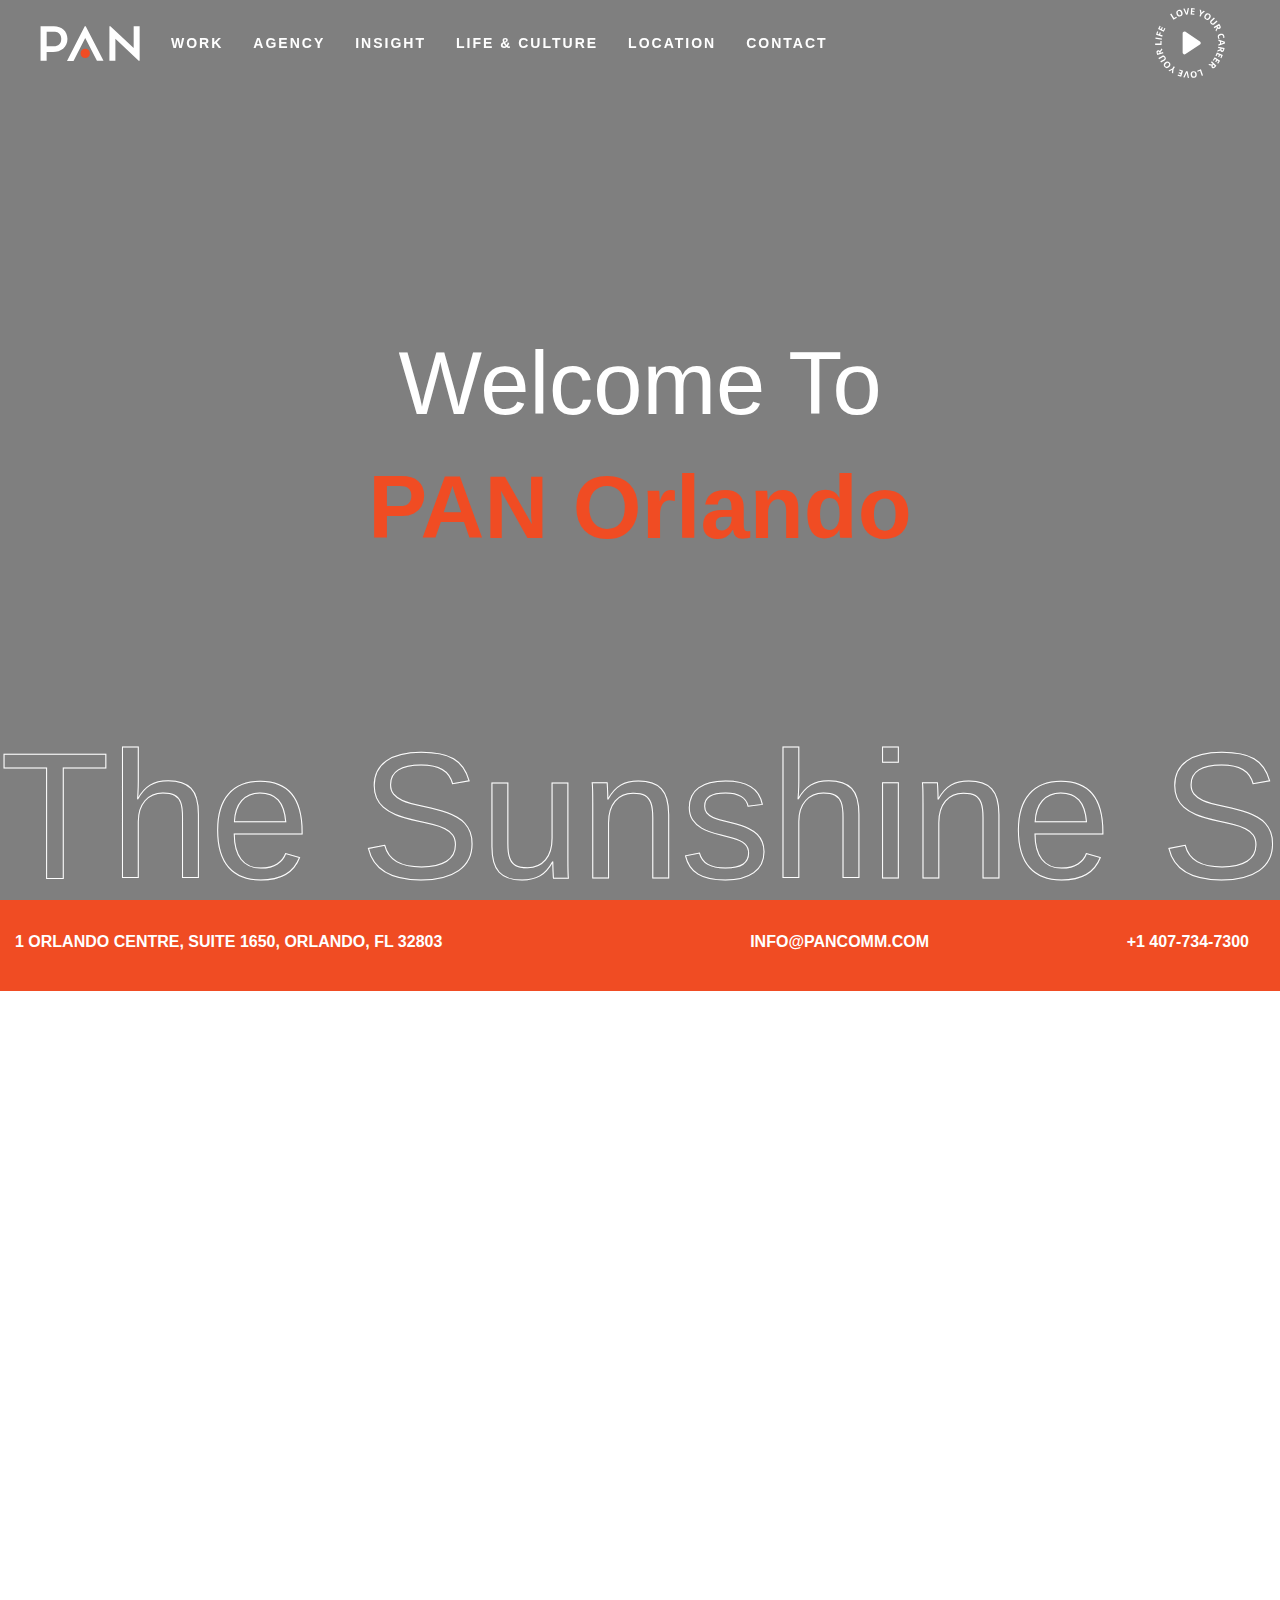
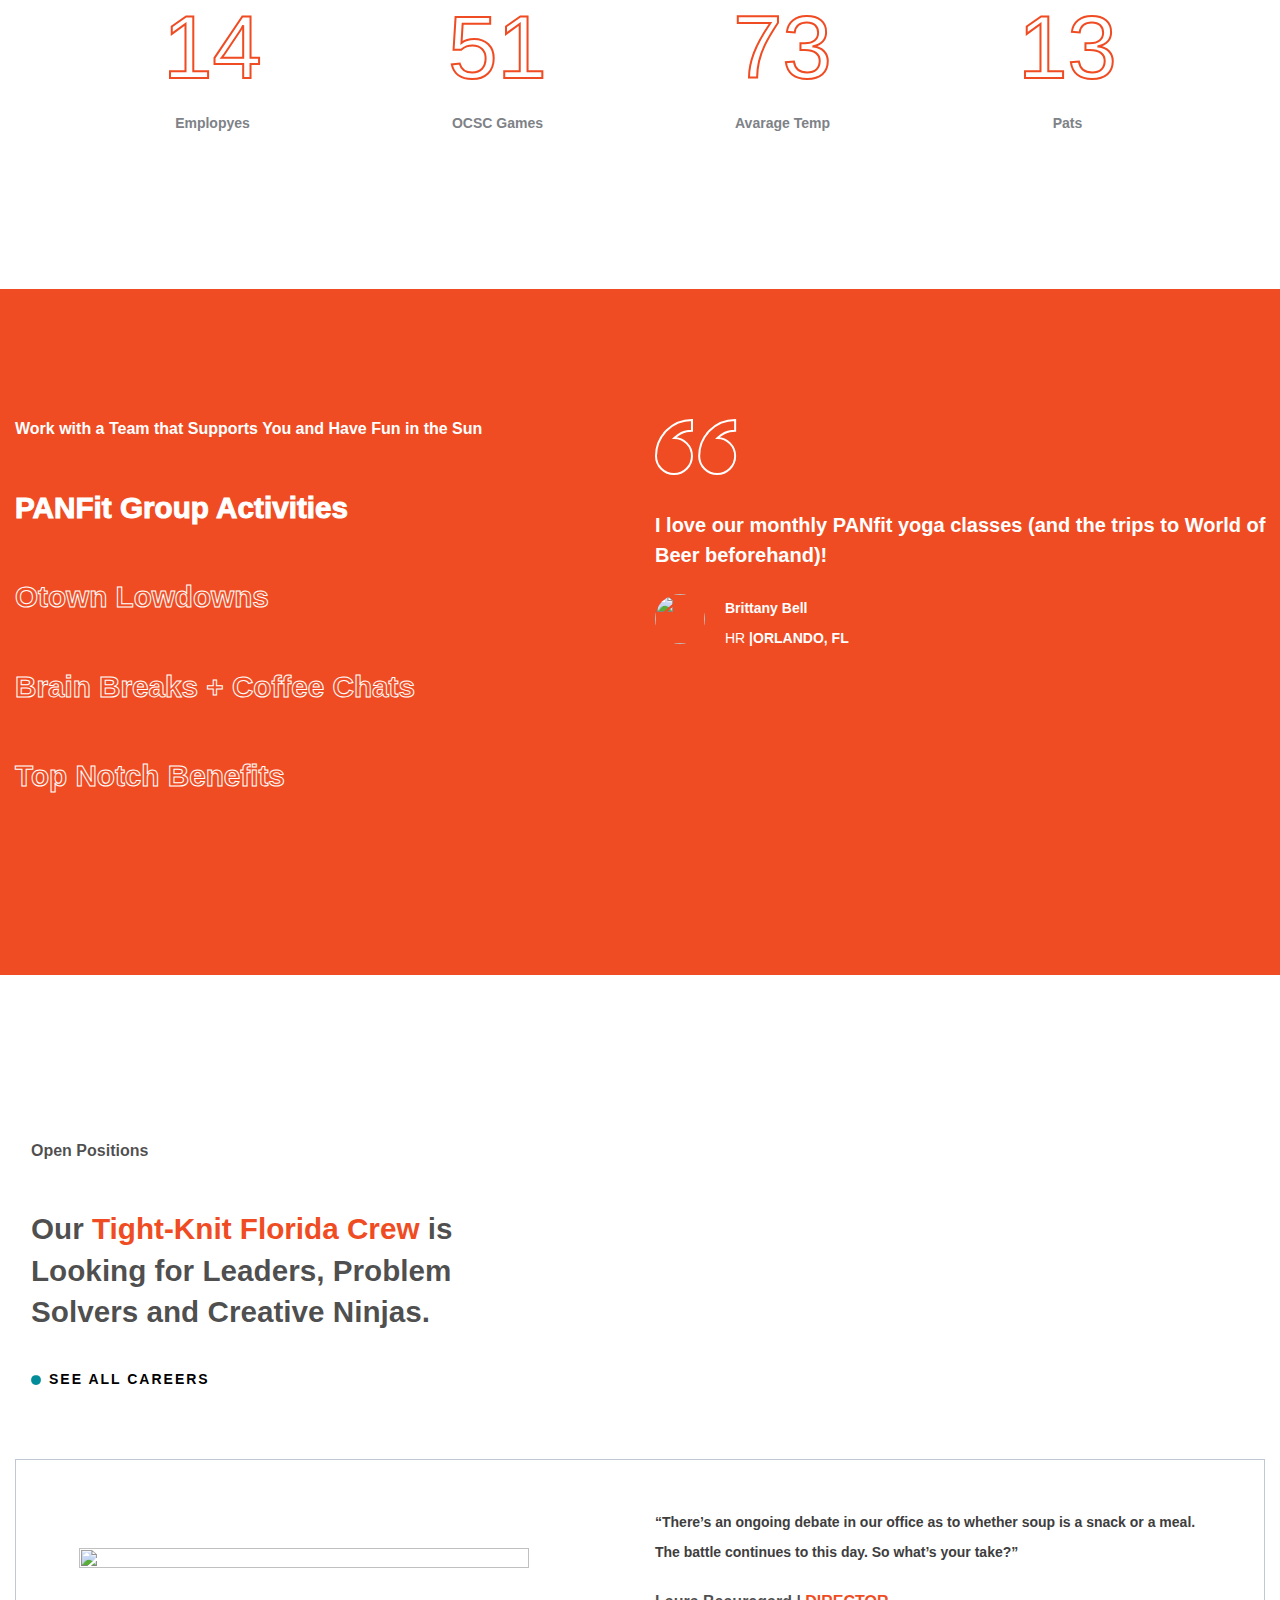
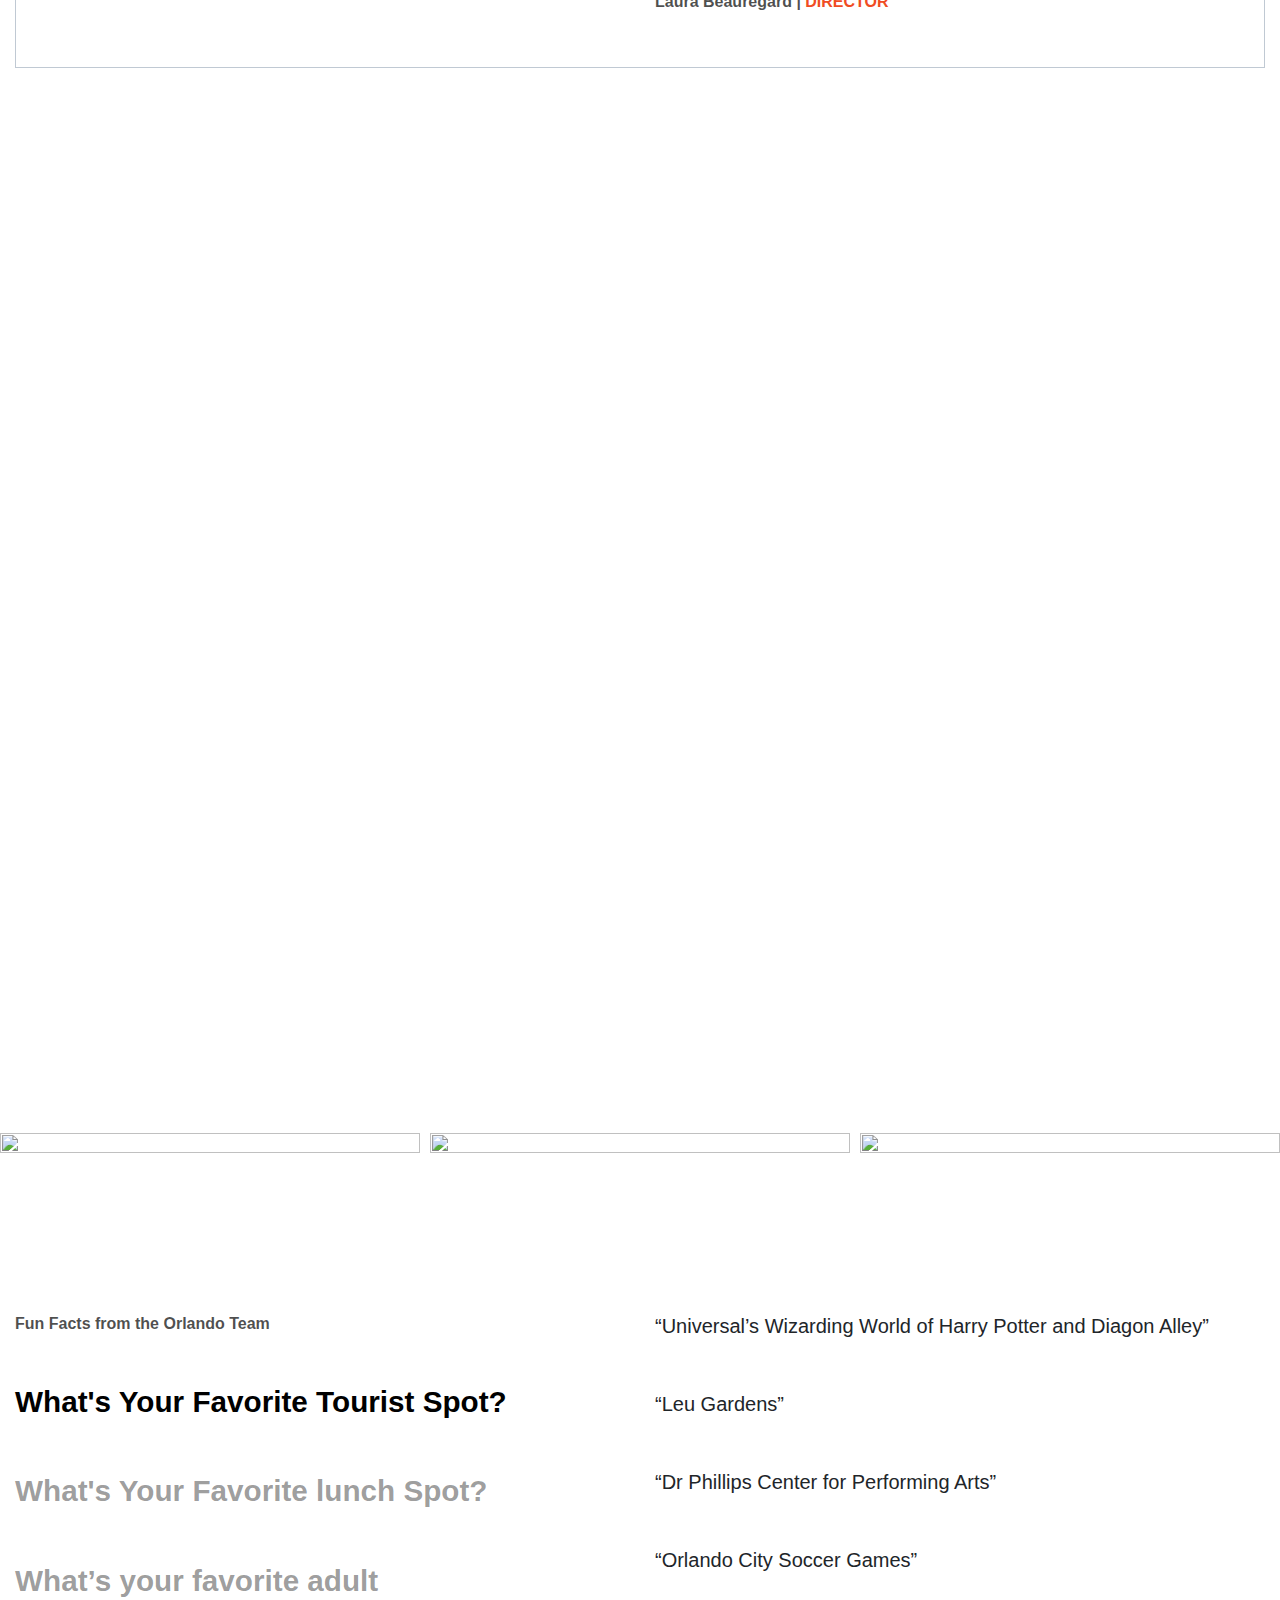
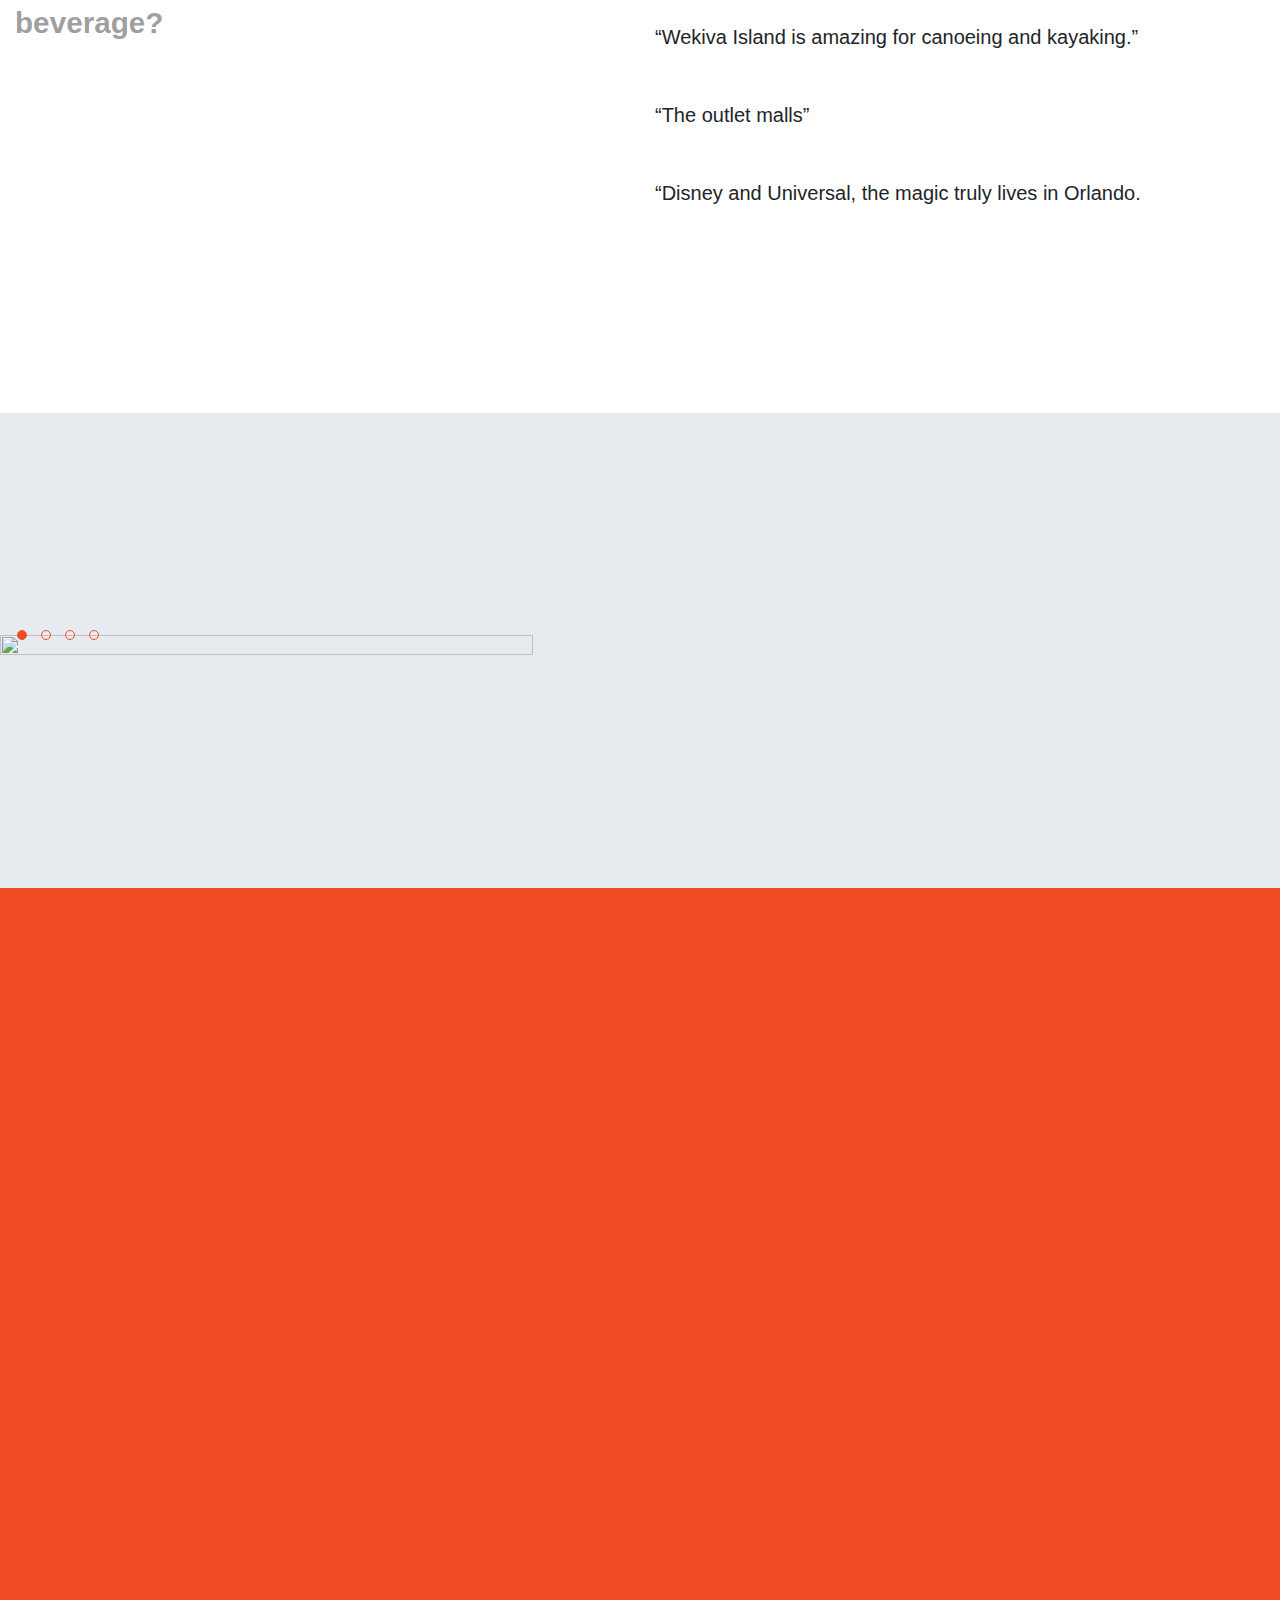
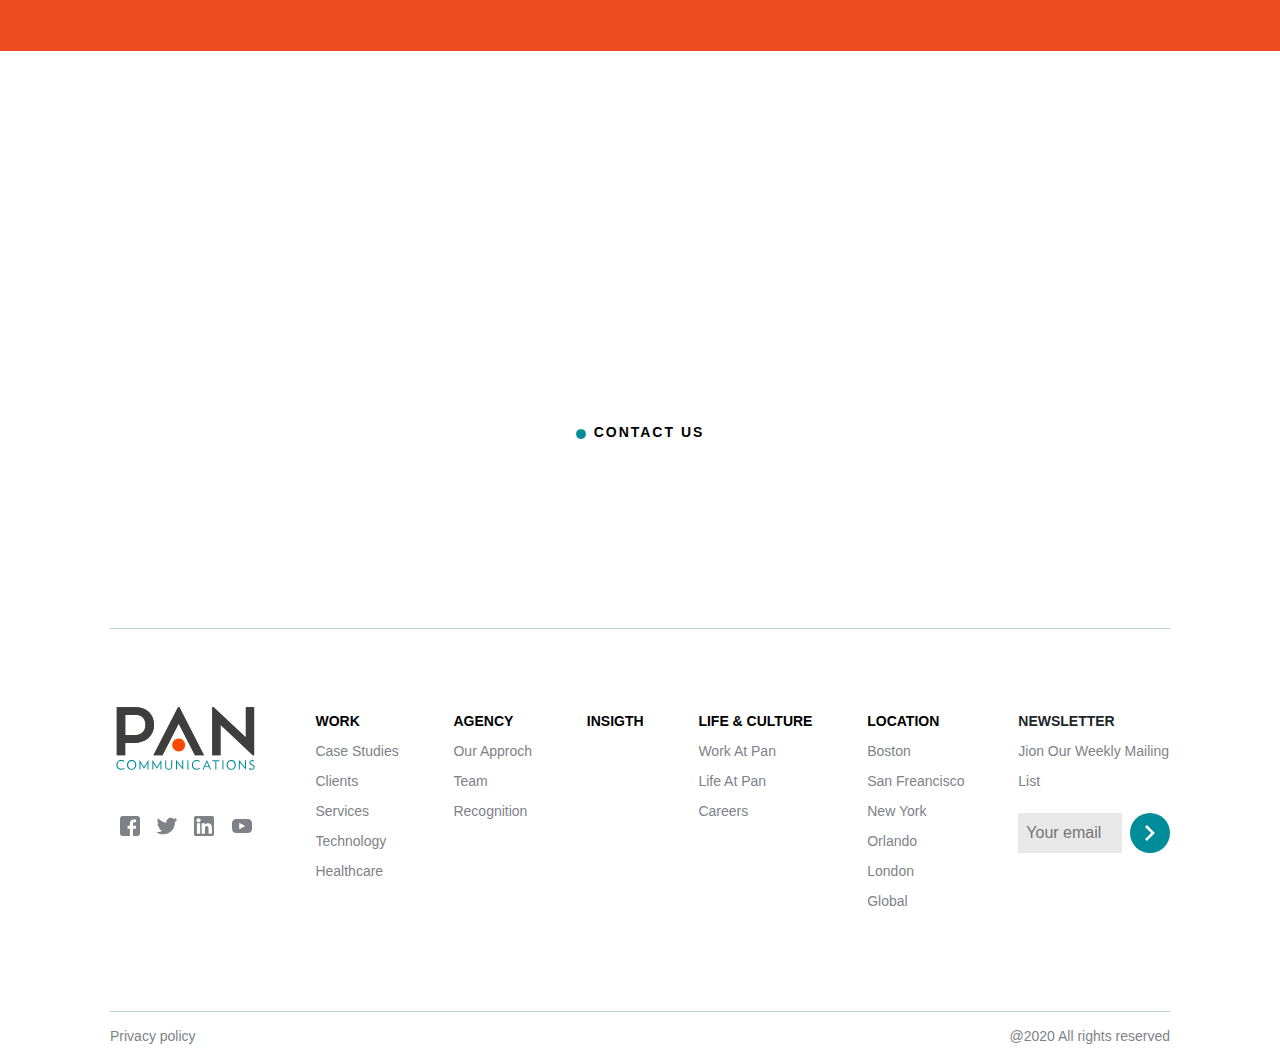
==== commit 2a8c7b06: "Add files via upload" ====
--- a/location/location.html
+++ b/location/location.html
@@ -78,7 +78,7 @@
             <div class="container-fluid bg height">
                 <div class="row text-center align-items-center height">
                     <div class="col-lg-10 mx-auto">
-                        <h1 class="text">
+                        <h1 class="text wow animate__animated animate__zoomIn">
                             Welcome To <br>
                             <strong>PAN Orlando</strong>
                         </h1>
@@ -94,16 +94,16 @@
             </section>
             <section id="down-page" class="positio-relative">
                 <div class="container-fluid py-2" style="background: #f04c23;">
-                    <div class="row d-flex py-4 align-items-center">
-                        <div class="col-lg-6">
+                    <div class="row d-flex py-4 align-items-center ">
+                        <div class="col-lg-6 text-center text-lg-left">
                             <h6 class="text text-white">1 ORLANDO CENTRE, SUITE 1650, ORLANDO, FL 32803</h6>
                         </div>
-                        <div class="col-lg-3">
-                            <h6 class="text text-right pr-3"><a href="" class="text-white">INFO@PANCOMM.COM
+                        <div class="col-lg-3 text-center ">
+                            <h6 class="text text-lg-right pr-3"><a href="" class="text-white">INFO@PANCOMM.COM
                             </a></h6>
                         </div>
-                        <div class="col-lg-3">
-                            <h6 class="text text-right pr-3"><a href="" class="text-white">+1 407-734-7300
+                        <div class="col-lg-3 text-center ">
+                            <h6 class="text text-lg-right pr-3"><a href="" class="text-white">+1 407-734-7300
                             </a></h6>
                         </div>
                     </div>
@@ -115,14 +115,14 @@
     <main>
 
         <section id="tech">
-            <div class="container-fluid">
+            <div class="container">
                 <div class="row">
-                    <div class="col-lg-6 p-4">
+                    <div class="col-lg-6 p-lg-4 wow animate__animated animate__fadeInUp">
                         <h6 class="text mb-4">Tech + Talent = Hottest Ticket in Town</h6>
                         <h3 class="text">Our PAN Orlando team is <strong>passionate</strong> about building a creative, supportive and empowering culture.</h3>
                     </div>
-                    <div class="col-lg-6">
-                        <div class="offset"></div>
+                    <div class="col-lg-6 wow animate__animated animate__fadeInUp pt-3 pt-lg-0">
+                        <div class="offset d-none d-lg-block"></div>
                         <p class="text">                           
                             Named a Best Place to Work by the Orlando Business Journal several years in a row, our Orlando office is all about teamwork, work/life balance and crushing our client goals. Our Southeast headquarters is positioned at the center of the sunshine state surrounded by some of the most exciting and innovative hospitality brands, tech hubs, hospitals, and universities. And whether it’s yoga after work to unwind, Summer Fridays at the beach, or mentorship meetings that help you stay on track, our Orlando team takes pride in creating meaningful solutions for clients and having fun along the way.
                         </p>
@@ -132,21 +132,21 @@
         </section>
 
         <section id="reading">
-            <div class="container-fluid">
+            <div class="container">
                 <div class="row d-flex">
-                    <div class="col d-inline-block text-center">
+                    <div class="col-6 col-lg-3 d-inline-block text-center mb-4 mb-lg-0">
                         <h1 class="text m-0">14</h1>
                         <p class="text-gray  m-0">Emplopyes</p>
                     </div>
-                    <div class="col d-inline-block text-center">
+                    <div class="col-6 col-lg-3 d-inline-block text-center mb-4 mb-lg-0">
                         <h1 class="text m-0">51</h1>
                         <p class="text-gray  m-0">OCSC Games</p>
                     </div>
-                    <div class="col d-inline-block text-center">
+                    <div class="col-6 col-lg-3 d-inline-block text-center mb-4 mb-lg-0">
                         <h1 class="text m-0">73</h1>
                         <p class="text-gray  m-0">Avarage Temp</p>
                     </div>
-                    <div class="col d-inline-block text-center">
+                    <div class="col-6 col-lg-3 d-inline-block text-center mb-4 mb-lg-0">
                         <h1 class="text m-0">13</h1>
                         <p class="text-gray  m-0">Pats</p>
                     </div>
@@ -155,8 +155,8 @@
         </section>
 
         <section id="team">
-            <div class="container-fluid">
-                <div class="row">
+            <div class="container-fluid d-none d-lg-block ">
+                <div class="row ">
                     <div class="col-lg-5">
                         <h6 class="text text-white mb-5">
                             Work with a Team that Supports You and Have Fun in the Sun
@@ -250,11 +250,144 @@
                     </div>
                 </div>
             </div>
+            <div class="container-fluid d-lg-none m-container">
+                <div class="row">
+                    <div class="col-12">
+                        <h6 class="text text-white mb-5">
+                            Work with a Team that Supports You and Have Fun in the Sun
+                        </h6>
+                    </div>
+                    <div class="col-12 p-0">
+                        <div class="button align-items-center my-3 d-flex px-2">
+                            <svg width="1em" height="1em" viewBox="0 0 16 16" class="my-auto bi bi-arrow-down-circle" fill="currentColor" xmlns="http://www.w3.org/2000/svg">
+                                <path fill-rule="evenodd" d="M8 15A7 7 0 1 0 8 1a7 7 0 0 0 0 14zm0 1A8 8 0 1 0 8 0a8 8 0 0 0 0 16z"/>
+                                <path fill-rule="evenodd" d="M4.646 7.646a.5.5 0 0 1 .708 0L8 10.293l2.646-2.647a.5.5 0 0 1 .708.708l-3 3a.5.5 0 0 1-.708 0l-3-3a.5.5 0 0 1 0-.708z"/>
+                                <path fill-rule="evenodd" d="M8 4.5a.5.5 0 0 1 .5.5v5a.5.5 0 0 1-1 0V5a.5.5 0 0 1 .5-.5z"/>
+                              </svg>
+                            </svg>
+                            <h3 class="text text-white text-width text-0 active-text">
+                                PANFit Group Activities
+                            </h3>
+                        </div>
+                        <div id="panel" class="info p-4">
+                            <svg class="quote-mark" xmlns="http://www.w3.org/2000/svg" width="82" height="56" viewBox="0 0 82 56"><path fill="none" fill-rule="nonzero" stroke="#F04C23" stroke-width="2" d="M1 36.972C1 46.906 9.052 54.96 18.986 54.96c9.934 0 17.986-8.053 17.986-17.987 0-9.811-7.86-17.783-17.624-17.976 4.54-4.454 10.76-7.205 17.624-7.205V1C17.106 1 1 17.106 1 36.972zM80.14 1C60.273 1 44.167 17.106 44.167 36.972c0 9.934 8.054 17.987 17.987 17.987 9.933 0 17.986-8.053 17.986-17.987 0-9.811-7.86-17.783-17.625-17.976 4.54-4.454 10.761-7.205 17.625-7.205V1z"></path></svg>
+                            <h5 class="text text-white">
+                                I love our monthly PANfit yoga classes (and the trips to World of Beer beforehand)!
+                            </h5>                      
+                            <div class="person-info pt-3 d-flex">
+                                <div class="person-image pr-2">
+                                    <img class="lazy-load headshot loaded" data-lazy-srcset="https://www.pancommunications.com/uploads/2020/06/Bell-Brittany-100x100.png 100x100,https://www.pancommunications.com/uploads/2020/06/Bell-Brittany.png 400x400" alt="" data-lazy-key="9" style="height: 50px;" src="https://www.pancommunications.com/uploads/2020/06/Bell-Brittany-100x100.png">
+                                </div>
+                                <div class="person-detail">
+                                    <a class="text-white" href=""><strong>Brittany Bell</strong></a><br>
+                                    <div class="d-flex">
+                                        <p class="text-white m-0">HR<strong> | </strong></p>
+                                        <a class="text-white" href=""><strong>ORLANDO, FL</strong></a>
+                                    </div>
+                                </div>                          
+                            </div>
+                        </div>
+                    </div>
+                    <div class="col-12 p-0">
+                        <div class="button align-items-center my-3 d-flex px-2">
+                            <svg width="1em" height="1em" viewBox="0 0 16 16" class="my-auto bi bi-arrow-down-circle" fill="currentColor" xmlns="http://www.w3.org/2000/svg">
+                                <path fill-rule="evenodd" d="M8 15A7 7 0 1 0 8 1a7 7 0 0 0 0 14zm0 1A8 8 0 1 0 8 0a8 8 0 0 0 0 16z"/>
+                                <path fill-rule="evenodd" d="M4.646 7.646a.5.5 0 0 1 .708 0L8 10.293l2.646-2.647a.5.5 0 0 1 .708.708l-3 3a.5.5 0 0 1-.708 0l-3-3a.5.5 0 0 1 0-.708z"/>
+                                <path fill-rule="evenodd" d="M8 4.5a.5.5 0 0 1 .5.5v5a.5.5 0 0 1-1 0V5a.5.5 0 0 1 .5-.5z"/>
+                              </svg>
+                            </svg>
+                            <h3 class="text text-white text-width text-0 active-text">
+                                Otown Lowdowns
+                            </h3>
+                        </div>
+                        <div id="panel" class="info p-4">
+                            <svg class="quote-mark" xmlns="http://www.w3.org/2000/svg" width="82" height="56" viewBox="0 0 82 56"><path fill="none" fill-rule="nonzero" stroke="#F04C23" stroke-width="2" d="M1 36.972C1 46.906 9.052 54.96 18.986 54.96c9.934 0 17.986-8.053 17.986-17.987 0-9.811-7.86-17.783-17.624-17.976 4.54-4.454 10.76-7.205 17.624-7.205V1C17.106 1 1 17.106 1 36.972zM80.14 1C60.273 1 44.167 17.106 44.167 36.972c0 9.934 8.054 17.987 17.987 17.987 9.933 0 17.986-8.053 17.986-17.987 0-9.811-7.86-17.783-17.625-17.976 4.54-4.454 10.761-7.205 17.625-7.205V1z"></path></svg>
+                            <h5 class="text text-white">
+                                We meet every other week as an office, and I love taking that time to just connect with everyone in the office and hear what’s going on across their accounts and in their personal lives. It has helped bring us even closer as an office (if that was possible)
+                            </h5>                      
+                            <div class="person-info pt-3 d-flex">
+                                <div class="person-image pr-2">
+                                    <img class="lazy-load headshot loaded" data-lazy-srcset="https://www.pancommunications.com/uploads/2020/06/SD_Headshot_2019-1-e1592342005289-100x100.jpg 100x100,https://www.pancommunications.com/uploads/2020/06/SD_Headshot_2019-1-e1592342005289-414x414.jpg 414x414,https://www.pancommunications.com/uploads/2020/06/SD_Headshot_2019-1-768x512.jpg 768x512,https://www.pancommunications.com/uploads/2020/06/SD_Headshot_2019-1-960x640.jpg 960x640,https://www.pancommunications.com/uploads/2020/06/SD_Headshot_2019-1-e1592342005289.jpg 667x667" alt="" data-lazy-key="10" style="height: 50px;" src="https://www.pancommunications.com/uploads/2020/06/SD_Headshot_2019-1-e1592342005289-100x100.jpg">
+                                </div>
+                                <div class="person-detail">
+                                    <a class="text-white" href=""><strong>Staci Didner</strong></a><br>
+                                    <div class="d-flex">
+                                        <p class="text-white m-0">Account Managor<strong> | </strong></p>
+                                        <a class="text-white" href=""><strong>ORLANDO, FL</strong></a>
+                                    </div>
+                                </div>
+                            </div>
+                        </div>
+                    </div>
+                    <div class="col-12 p-0">
+                        <div class="button align-items-center my-3 d-flex px-2">
+                            <svg width="1em" height="1em" viewBox="0 0 16 16" class="my-auto bi bi-arrow-down-circle" fill="currentColor" xmlns="http://www.w3.org/2000/svg">
+                                <path fill-rule="evenodd" d="M8 15A7 7 0 1 0 8 1a7 7 0 0 0 0 14zm0 1A8 8 0 1 0 8 0a8 8 0 0 0 0 16z"/>
+                                <path fill-rule="evenodd" d="M4.646 7.646a.5.5 0 0 1 .708 0L8 10.293l2.646-2.647a.5.5 0 0 1 .708.708l-3 3a.5.5 0 0 1-.708 0l-3-3a.5.5 0 0 1 0-.708z"/>
+                                <path fill-rule="evenodd" d="M8 4.5a.5.5 0 0 1 .5.5v5a.5.5 0 0 1-1 0V5a.5.5 0 0 1 .5-.5z"/>
+                              </svg>
+                            </svg>
+                            <h3 class="text text-white text-width text-0 active-text">
+                                Brain Breaks + Coffee Chats
+                            </h3>
+                        </div>
+                        <div id="panel" class="info p-4">
+                            <svg class="quote-mark" xmlns="http://www.w3.org/2000/svg" width="82" height="56" viewBox="0 0 82 56"><path fill="none" fill-rule="nonzero" stroke="#F04C23" stroke-width="2" d="M1 36.972C1 46.906 9.052 54.96 18.986 54.96c9.934 0 17.986-8.053 17.986-17.987 0-9.811-7.86-17.783-17.624-17.976 4.54-4.454 10.76-7.205 17.624-7.205V1C17.106 1 1 17.106 1 36.972zM80.14 1C60.273 1 44.167 17.106 44.167 36.972c0 9.934 8.054 17.987 17.987 17.987 9.933 0 17.986-8.053 17.986-17.987 0-9.811-7.86-17.783-17.625-17.976 4.54-4.454 10.761-7.205 17.625-7.205V1z"></path></svg>
+                            <h5 class="text text-white">
+                                Definitely going on a walk and grabbing coffee. Coffee is a must and there’s nothing like taking a break with some co-workers and grabbing a cup!
+                            </h5>                      
+                            <div class="person-info pt-3 d-flex">
+                                <div class="person-image pr-2">
+                                    <img class="lazy-load headshot loaded" data-lazy-srcset="https://www.pancommunications.com/uploads/2020/06/Paige-Wagner-1-100x100.png 100x100,https://www.pancommunications.com/uploads/2020/06/Paige-Wagner-1.png 400x400" alt="" data-lazy-key="11" style="height: 50px;" src="https://www.pancommunications.com/uploads/2020/06/Paige-Wagner-1-100x100.png">
+                                </div>
+                                <div class="person-detail">
+                                    <a class="text-white" href=""><strong>Paige Wagner</strong></a><br>
+                                    <div class="d-flex">
+                                        <p class="text-white m-0">Account superviser<strong> | </strong></p>
+                                        <a class="text-white" href=""><strong>ORLANDO, FL</strong></a>
+                                    </div>
+                                </div>
+                            </div>
+                        </div>
+                    </div>
+                    <div class="col-12 p-0">
+                        <div class="button align-items-center my-3 d-flex px-2">
+                            <svg width="1em" height="1em" viewBox="0 0 16 16" class="my-auto bi bi-arrow-down-circle" fill="currentColor" xmlns="http://www.w3.org/2000/svg">
+                                <path fill-rule="evenodd" d="M8 15A7 7 0 1 0 8 1a7 7 0 0 0 0 14zm0 1A8 8 0 1 0 8 0a8 8 0 0 0 0 16z"/>
+                                <path fill-rule="evenodd" d="M4.646 7.646a.5.5 0 0 1 .708 0L8 10.293l2.646-2.647a.5.5 0 0 1 .708.708l-3 3a.5.5 0 0 1-.708 0l-3-3a.5.5 0 0 1 0-.708z"/>
+                                <path fill-rule="evenodd" d="M8 4.5a.5.5 0 0 1 .5.5v5a.5.5 0 0 1-1 0V5a.5.5 0 0 1 .5-.5z"/>
+                              </svg>
+                            </svg>
+                            <h3 class="text text-white text-width text-0 active-text">
+                                Top Notch Benefits
+                            </h3>
+                        </div>
+                        <div id="panel" class="info p-4">
+                            <svg class="quote-mark" xmlns="http://www.w3.org/2000/svg" width="82" height="56" viewBox="0 0 82 56"><path fill="none" fill-rule="nonzero" stroke="#F04C23" stroke-width="2" d="M1 36.972C1 46.906 9.052 54.96 18.986 54.96c9.934 0 17.986-8.053 17.986-17.987 0-9.811-7.86-17.783-17.624-17.976 4.54-4.454 10.76-7.205 17.624-7.205V1C17.106 1 1 17.106 1 36.972zM80.14 1C60.273 1 44.167 17.106 44.167 36.972c0 9.934 8.054 17.987 17.987 17.987 9.933 0 17.986-8.053 17.986-17.987 0-9.811-7.86-17.783-17.625-17.976 4.54-4.454 10.761-7.205 17.625-7.205V1z"></path></svg>
+                            <h5 class="text text-white">
+                                From work at home days that promote flexibility to an amazing 10-week, fully paid maternity leave program, PAN has the best benefits that allow me to juggle work and family life the best way possible.
+                            </h5>                      
+                            <div class="person-info pt-3 d-flex">
+                                <div class="person-image pr-2">
+                                    <img class="lazy-load headshot loaded" data-lazy-srcset="https://www.pancommunications.com/uploads/2020/06/Laura-Beauregard-Headshot-1-e1592342143747-100x100.jpg 100x100,https://www.pancommunications.com/uploads/2020/06/Laura-Beauregard-Headshot-1-e1592342143747.jpg 280x280" alt="" data-lazy-key="12" style="height: 50px;" src="https://www.pancommunications.com/uploads/2020/06/Laura-Beauregard-Headshot-1-e1592342143747-100x100.jpg">
+                                </div>
+                                <div class="person-detail">
+                                    <a class="text-white" href=""><strong>Laura Beauregard</strong></a><br>
+                                    <div class="d-flex">
+                                        <p class="text-white m-0">CEO<strong> | </strong></p>
+                                        <a class="text-white" href=""><strong>ORLANDO, FL</strong></a>
+                                    </div>
+                                </div>
+                            </div>
+                        </div>
+                    </div>
+                </div>
+            </div>
         </section>
 
         <section id="position">
             <div class="container-fluid">
-                <div class="row">
+                <div class="row m-0">
                     <div class="col-lg-5 p-3">
                         <h6 class="text mb-5">
                             Open Positions
@@ -273,7 +406,7 @@
                             </a>
                         </div>
                     </div>
-                    <div class="col-lg-6 offset-lg-1">
+                    <div class="col-lg-6 offset-lg-1 d-none d-lg-block wow animate__animated animate__fadeInUp">
                         <div class="d-flex">
                             <div class="col-4">
                                 <h4 class="text">Job Title</h4>
@@ -301,12 +434,20 @@
                             </div>
                         </a>
                     </div>
-                </div>
-                <div class="row mx-0 align-items-center p-5 mt-lg-5 border-row">
+                    <a href="" class="col py-4 d-lg-none wow animate__animated animate__fadeInUp mt-5 border-mob">                       
+                        <h5 class="text mb-0">Account Supervisor, B2B Tech</h5>
+                        <h4 class="text mb-0">Account Supervisor, B2B Tech</h4>
+                        <p class="d-block mb-0 text">Boston, New York, Orlando, San Francisco</p>
+                        <h6 class="text hover-text">
+                            <strong>APPLY NOW >></strong>
+                        </h6>
+                    </a>
+                </div>
+                <div class="row mx-0 align-items-center p-lg-5 p-3 mt-5 border-row">
                     <div class="col-lg-5">
                         <img class="w-100 lazy-load aos-init loaded aos-animate" data-lazy-srcset="https://www.pancommunications.com/wp-content/themes/pan/library/dist/images/overheard.svg 428x94" data-aos="fade-in" data-lazy-key="17" src="https://www.pancommunications.com/wp-content/themes/pan/library/dist/images/overheard.svg">
                     </div>
-                    <div class="col-lg-6 offset-lg-1">
+                    <div class="col-lg-6 offset-lg-1 mt-5 mt-lg-0">
                         <p class="text">“There’s an ongoing debate in our office as to whether soup is a snack or a meal. The battle continues to this day. So what’s your take?”</p>
                         <h6 class="text mt-4">Laura Beauregard | <strong>DIRECTOR</strong></h6>
                     </div>
@@ -356,19 +497,19 @@
 
         <section id="facts">
             <div class="container-fluid">
-                <div class="row ">
+                <div class="row d-none d-lg-flex">
                     <div class="col-lg-5">
                         <h6 class="text mb-5">
                             Fun Facts from the Orlando Team
                         </h6>
                         <h3 class="text mb-5 text-0 active-text">
-                            What's Your Favorite Tourist Spot?
+                            <span>What's Your Favorite Tourist Spot?</span>
                         </h3>
                         <h3 class="text mb-5 text-1">
-                            What's Your Favorite lunch Spot?
+                            <span>What's Your Favorite lunch Spot?</span>
                         </h3>
                         <h3 class="text mb-5 text-2">
-                            What’s your favorite adult beverage?
+                            <span>What’s your favorite adult beverage?</span>
                         </h3>
                     </div>
                     <div class="col-lg-6 offset-lg-1 position-relative">
@@ -428,13 +569,96 @@
                         </div>                       
                     </div>
                 </div>
+                <div class="row d-lg-none">
+                    <div class="col-12">
+                        <h6 class="text">Fun Facts from the Orlando Team</h6>
+                    </div>
+                    <div class="col-12 p-0">
+                        <div class="button my-3 align-items-center d-flex px-3">
+                            <svg width="1em" height="1em" viewBox="0 0 16 16" class="bi bi-arrow-down-circle-fill" fill="currentColor" xmlns="http://www.w3.org/2000/svg">
+                                <path fill-rule="evenodd" d="M16 8A8 8 0 1 1 0 8a8 8 0 0 1 16 0zM8.5 5a.5.5 0 0 0-1 0v4.793L5.354 7.646a.5.5 0 1 0-.708.708l3 3a.5.5 0 0 0 .708 0l3-3a.5.5 0 0 0-.708-.708L8.5 9.793V5z"/>
+                              </svg>
+                            <h3 class="text m-0 active-text">
+                                What's Your Favorite Tourist Spot?
+                            </h3>
+                        </div>
+                        <div id="facts-panel" class="facts-info p-4">
+                            <h5>“Universal’s Wizarding World of Harry Potter and Diagon Alley”</h5>
+                            <p>&nbsp;</p>                                
+                            <h5>“Leu Gardens”</h5>
+                            <p>&nbsp;</p>                               
+                            <h5>“Dr Phillips Center for Performing Arts”</h5>
+                            <p>&nbsp;</p>                            
+                            <h5>“Orlando City Soccer Games”</h5>
+                            <p>&nbsp;</p>                               
+                            <h5>“Wekiva Island is amazing for canoeing and kayaking.”</h5>
+                            <p>&nbsp;</p>                               
+                            <h5>“The outlet malls”</h5>
+                            <p>&nbsp;</p>                               
+                            <h5>“Disney and Universal, the magic truly lives in Orlando.</h5>
+                        </div>
+                    </div>
+                    <div class="col-12 p-0">
+                        <div class="button my-3 align-items-center d-flex px-3">
+                            <svg width="1em" height="1em" viewBox="0 0 16 16" class="bi bi-arrow-down-circle-fill" fill="currentColor" xmlns="http://www.w3.org/2000/svg">
+                                <path fill-rule="evenodd" d="M16 8A8 8 0 1 1 0 8a8 8 0 0 1 16 0zM8.5 5a.5.5 0 0 0-1 0v4.793L5.354 7.646a.5.5 0 1 0-.708.708l3 3a.5.5 0 0 0 .708 0l3-3a.5.5 0 0 0-.708-.708L8.5 9.793V5z"/>
+                              </svg>
+                            <h3 class="text m-0  active-text">
+                                What is your favorite lunch spot?
+                            </h3>
+                        </div>
+                        <div id="facts-panel" class="facts-info p-4">
+                            <h5>“The crowd favorite is hands down – Bento!”</h5>
+                            <p>&nbsp;</p>
+                            <h5>“Nature’s Table and Create Your Nature”</h5>
+                            <p>&nbsp;</p>
+                            <h5>“I love Mynt because I LOVE Indian food and it’s the best Indian food I’ve had in Orlando.”</h5>
+                            <p>&nbsp;</p>
+                            <h5>“Market on South or Dandelion Café!”</h5>
+                            <p>&nbsp;</p>
+                            <h5>“Kabooki Sushi”</h5>
+                            <p>&nbsp;</p>
+                            <h5>“Tin &amp; Taco and Gringos Locos”</h5>
+                            <p>&nbsp;</p>
+                            <h5>“Bartaco and Kyoto Japanese Grill have some great lunch deals”</h5>
+                        </div>
+                    </div>
+                    <div class="col-12 p-0">
+                        <div class="button my-3 align-items-center d-flex px-3">
+                            <svg width="1em" height="1em" viewBox="0 0 16 16" class="bi bi-arrow-down-circle-fill" fill="currentColor" xmlns="http://www.w3.org/2000/svg">
+                                <path fill-rule="evenodd" d="M16 8A8 8 0 1 1 0 8a8 8 0 0 1 16 0zM8.5 5a.5.5 0 0 0-1 0v4.793L5.354 7.646a.5.5 0 1 0-.708.708l3 3a.5.5 0 0 0 .708 0l3-3a.5.5 0 0 0-.708-.708L8.5 9.793V5z"/>
+                              </svg>
+                            <h3 class="text m-0 active-text">
+                                What’s your favorite adult beverage?
+                            </h3>
+                        </div>
+                        <div id="facts-panel" class="facts-info p-4">
+                            <h5>“Spicy Bloody Mary”</h5>
+                            <p>&nbsp;</p>
+                            <h5>“Executive Martini”</h5>
+                            <p>&nbsp;</p>
+                            <h5>“Sangria”</h5>
+                            <p>&nbsp;</p>
+                            <h5>“Gin &amp; Tonics forever</h5>
+                            <p>&nbsp;</p>
+                            <h5>“Cackler IPA from my local brewery, Rockpit Brewery, a tangerine whiteclaw or a nice class of red cabernet (the Dark Horse brand)”</h5>
+                            <p>&nbsp;</p>
+                            <h5>“Spicy margarita”</h5>
+                            <p>&nbsp;</p>
+                            <h5>“Chocolate milk? Jk lol. I love a good Moscato, mimosa or margarita”</h5>
+                            <h5>“Melon ball”</h5>
+                            <p>&nbsp;</p>
+                            <h5>“Wine of any kind!”</h5>
+                        </div>
+                    </div>
+                </div> 
             </div>
         </section>
 
         <section id="our-team">
             <div class="container-fluid">
                 <div class="row align-items-center">
-                    <div class="col-lg-5 positio-relative p-0">
+                    <div class="col-lg-5 positio-relative p-0 d-none d-lg-block">
                         <div class="">
                             <div class=" owl-images owl-carousel owl-theme">
                                 <div class="">
@@ -468,7 +692,7 @@
                                     </div>                           
                                 </div>
                                 <div class="">
-                                    <img class="lazy-load h-100 mx-auto d-none d-lg-block loaded" data-lazy-srcset="https://www.pancommunications.com/uploads/2020/04/elizabeth-full-body-team-100x123.png 100x123,https://www.pancommunications.com/uploads/2020/04/elizabeth-full-body-team-414x509.png 414x509,https://www.pancommunications.com/uploads/2020/04/elizabeth-full-body-team-768x944.png 768x944,https://www.pancommunications.com/uploads/2020/04/elizabeth-full-body-team-960x1180.png 960x1180,https://www.pancommunications.com/uploads/2020/04/elizabeth-full-body-team.png 1204x1480" alt="" data-lazy-set="height" data-lazy-key="34" src="https://www.pancommunications.com/uploads/2020/04/elizabeth-full-body-team-768x944.png" style="width: 553.22px;">
+                                    <img class="lazy-load h-100 mx-auto d-none d-lg-block loaded" data-lazy-srcset="https://www.pancommunications.com/uploads/2020/04/elizabeth-full-body-team-100x123.png 100x123,https://www.pancommunications.com/uploads/2020/04/elizabeth-full-body-team-414x509.png 414x509,https://www.pancommunications.com/uploads/2020/04/elizabeth-full-body-team-768x944.png 768x944,https://www.pancommunications.com/uploads/2020/04/elizabeth-full-body-team-960x1180.png 960x1180,https://www.pancommunications.com/uploads/2020/04/elizabeth-full-body-team.png 1204x1480" alt="" data-lazy-set="height" data-lazy-key="34" src="https://www.pancommunications.com/uploads/2020/04/elizabeth-full-body-team-768x944.png">
                                     <div class="person-info px-4 py-3 d-flex bg-white position-absolute">
                                         <div class="person-image pr-2">
                                             <img class="lazy-load headshot loaded" data-lazy-srcset="https://www.pancommunications.com/uploads/2020/04/elizabeth-headshot-team-100x100.jpg 100x100,https://www.pancommunications.com/uploads/2020/04/elizabeth-headshot-team-414x414.jpg 414x414,https://www.pancommunications.com/uploads/2020/04/elizabeth-headshot-team.jpg 602x602" alt="" data-lazy-key="36" style="height: 50px;" src="https://www.pancommunications.com/uploads/2020/04/elizabeth-headshot-team-100x100.jpg">
@@ -483,7 +707,7 @@
                                     </div>      
                                 </div>  
                                 <div class="">
-                                    <img class="lazy-load h-100 mx-auto d-none d-lg-block loaded" data-lazy-srcset="https://www.pancommunications.com/uploads/2020/03/Darlene-full-body-team-100x123.png 100x123,https://www.pancommunications.com/uploads/2020/03/Darlene-full-body-team-414x509.png 414x509,https://www.pancommunications.com/uploads/2020/03/Darlene-full-body-team-768x944.png 768x944,https://www.pancommunications.com/uploads/2020/03/Darlene-full-body-team-960x1180.png 960x1180,https://www.pancommunications.com/uploads/2020/03/Darlene-full-body-team.png 1204x1480" alt="" data-lazy-set="height" data-lazy-key="37" src="https://www.pancommunications.com/uploads/2020/03/Darlene-full-body-team-768x944.png" style="width: 553.22px;">       
+                                    <img class="lazy-load h-100 mx-auto d-none d-lg-block loaded" data-lazy-srcset="https://www.pancommunications.com/uploads/2020/03/Darlene-full-body-team-100x123.png 100x123,https://www.pancommunications.com/uploads/2020/03/Darlene-full-body-team-414x509.png 414x509,https://www.pancommunications.com/uploads/2020/03/Darlene-full-body-team-768x944.png 768x944,https://www.pancommunications.com/uploads/2020/03/Darlene-full-body-team-960x1180.png 960x1180,https://www.pancommunications.com/uploads/2020/03/Darlene-full-body-team.png 1204x1480" alt="" data-lazy-set="height" data-lazy-key="37" src="https://www.pancommunications.com/uploads/2020/03/Darlene-full-body-team-768x944.png">       
                                     <div class="person-info px-4 py-3 d-flex bg-white position-absolute">
                                         <div class="person-image pr-2">
                                             <img class="lazy-load headshot loaded" data-lazy-srcset="https://www.pancommunications.com/uploads/2020/03/darlene-headshot-team-100x100.jpg 100x100,https://www.pancommunications.com/uploads/2020/03/darlene-headshot-team-414x414.jpg 414x414,https://www.pancommunications.com/uploads/2020/03/darlene-headshot-team.jpg 602x602" alt="" data-lazy-key="39" style="height: 50px;" src="https://www.pancommunications.com/uploads/2020/03/darlene-headshot-team-100x100.jpg">
@@ -501,7 +725,7 @@
                         </div>
                         <div class="ation"></div>
                     </div>
-                    <div class="col-lg-4 offset-lg-1 py-5">
+                    <div class="col-lg-4 offset-lg-1 py-5  wow animate__animated animate__fadeInUp">
                         <h6 class="text mb-5">Our Team</h6>
                         <h3 class="text">
                             When you partner with PAN, you’ll join a team of talented, <strong>energetic and innovative</strong> people with deep B2B tech and healthcare expertise.
@@ -516,6 +740,73 @@
                                 </div>
                             </a>
                         </div>
+                    </div>
+                    <div class="col-lg-5 positio-relative p-0 d-lg-none">
+                        <div class="">
+                            <div class=" owl-images owl-carousel owl-theme">
+                                <div class="">
+                                    <img class="lazy-load h-100 mx-auto w-100 loaded" data-lazy-srcset="https://www.pancommunications.com/uploads/2020/03/emily-full-body-team-100x123.png 100x123,https://www.pancommunications.com/uploads/2020/03/emily-full-body-team-414x509.png 414x509,https://www.pancommunications.com/uploads/2020/03/emily-full-body-team-768x944.png 768x944,https://www.pancommunications.com/uploads/2020/03/emily-full-body-team-960x1180.png 960x1180,https://www.pancommunications.com/uploads/2020/03/emily-full-body-team.png 1204x1480" alt="" data-lazy-set="height" data-lazy-key="28" src="https://www.pancommunications.com/uploads/2020/03/emily-full-body-team-768x944.png">
+                                    <div class="person-info px-4 py-3 d-flex bg-white position-absolute">
+                                        <div class="person-image pr-2">
+                                            <img class="lazy-load headshot loaded" data-lazy-srcset="https://www.pancommunications.com/uploads/2020/03/emily-headshot-team-100x100.jpg 100x100,https://www.pancommunications.com/uploads/2020/03/emily-headshot-team-414x414.jpg 414x414,https://www.pancommunications.com/uploads/2020/03/emily-headshot-team.jpg 602x602" alt="" data-lazy-key="30" style="height: 50px;" src="https://www.pancommunications.com/uploads/2020/03/emily-headshot-team-100x100.jpg">
+                                        </div>
+                                        <div class="person-detail">
+                                            <a class="text-dark" href=""><strong>Emily Holt</strong></a><br>
+                                            <div class="d-flex">
+                                                <p class="text-dark m-0">Vice President<strong> | </strong></p>
+                                                <a class="text-dark clr" href=""><strong>BOSTON, MA</strong></a>
+                                            </div>
+                                        </div>
+                                    </div>                           
+                                </div>
+                                <div class="">
+                                    <img class="lazy-load h-100 mx-auto loaded" data-lazy-srcset="https://www.pancommunications.com/uploads/2020/01/phil-bodyshot-2-100x123.png 100x123,https://www.pancommunications.com/uploads/2020/01/phil-bodyshot-2-414x509.png 414x509,https://www.pancommunications.com/uploads/2020/01/phil-bodyshot-2-768x944.png 768x944,https://www.pancommunications.com/uploads/2020/01/phil-bodyshot-2-960x1180.png 960x1180,https://www.pancommunications.com/uploads/2020/01/phil-bodyshot-2.png 1204x1480" alt="" data-lazy-set="height" data-lazy-key="31" src="https://www.pancommunications.com/uploads/2020/01/phil-bodyshot-2-768x944.png">
+                                    <div class="person-info px-4 py-3 d-flex bg-white position-absolute">
+                                        <div class="person-image pr-2">
+                                            <img class="lazy-load headshot loaded" data-lazy-srcset="https://www.pancommunications.com/uploads/2020/01/phil-headshot-team-100x100.jpg 100x100,https://www.pancommunications.com/uploads/2020/01/phil-headshot-team-414x414.jpg 414x414,https://www.pancommunications.com/uploads/2020/01/phil-headshot-team.jpg 602x602" alt="" data-lazy-key="33" style="height: 50px;" src="https://www.pancommunications.com/uploads/2020/01/phil-headshot-team-100x100.jpg">
+                                        </div>
+                                        <div class="person-detail">
+                                            <a class="text-dark" href=""><strong>Emily Holt</strong></a><br>
+                                            <div class="d-flex">
+                                                <p class="text-dark m-0">Vice President<strong> | </strong></p>
+                                                <a class="text-dark clr" href=""><strong>BOSTON, MA</strong></a>
+                                            </div>
+                                        </div>
+                                    </div>                           
+                                </div>
+                                <div class="">
+                                    <img class="lazy-load h-100 mx-auto loaded" data-lazy-srcset="https://www.pancommunications.com/uploads/2020/04/elizabeth-full-body-team-100x123.png 100x123,https://www.pancommunications.com/uploads/2020/04/elizabeth-full-body-team-414x509.png 414x509,https://www.pancommunications.com/uploads/2020/04/elizabeth-full-body-team-768x944.png 768x944,https://www.pancommunications.com/uploads/2020/04/elizabeth-full-body-team-960x1180.png 960x1180,https://www.pancommunications.com/uploads/2020/04/elizabeth-full-body-team.png 1204x1480" alt="" data-lazy-set="height" data-lazy-key="34" src="https://www.pancommunications.com/uploads/2020/04/elizabeth-full-body-team-768x944.png">
+                                    <div class="person-info px-4 py-3 d-flex bg-white position-absolute">
+                                        <div class="person-image pr-2">
+                                            <img class="lazy-load headshot loaded" data-lazy-srcset="https://www.pancommunications.com/uploads/2020/04/elizabeth-headshot-team-100x100.jpg 100x100,https://www.pancommunications.com/uploads/2020/04/elizabeth-headshot-team-414x414.jpg 414x414,https://www.pancommunications.com/uploads/2020/04/elizabeth-headshot-team.jpg 602x602" alt="" data-lazy-key="36" style="height: 50px;" src="https://www.pancommunications.com/uploads/2020/04/elizabeth-headshot-team-100x100.jpg">
+                                        </div>
+                                        <div class="person-detail">
+                                            <a class="text-dark" href=""><strong>Emily Holt</strong></a><br>
+                                            <div class="d-flex">
+                                                <p class="text-dark m-0">Vice President<strong> | </strong></p>
+                                                <a class="text-dark clr" href=""><strong>BOSTON, MA</strong></a>
+                                            </div>
+                                        </div>
+                                    </div>      
+                                </div>  
+                                <div class="">
+                                    <img class="lazy-load h-100 mx-auto loaded" data-lazy-srcset="https://www.pancommunications.com/uploads/2020/03/Darlene-full-body-team-100x123.png 100x123,https://www.pancommunications.com/uploads/2020/03/Darlene-full-body-team-414x509.png 414x509,https://www.pancommunications.com/uploads/2020/03/Darlene-full-body-team-768x944.png 768x944,https://www.pancommunications.com/uploads/2020/03/Darlene-full-body-team-960x1180.png 960x1180,https://www.pancommunications.com/uploads/2020/03/Darlene-full-body-team.png 1204x1480" alt="" data-lazy-set="height" data-lazy-key="37" src="https://www.pancommunications.com/uploads/2020/03/Darlene-full-body-team-768x944.png">       
+                                    <div class="person-info px-4 py-3 d-flex bg-white position-absolute">
+                                        <div class="person-image pr-2">
+                                            <img class="lazy-load headshot loaded" data-lazy-srcset="https://www.pancommunications.com/uploads/2020/03/darlene-headshot-team-100x100.jpg 100x100,https://www.pancommunications.com/uploads/2020/03/darlene-headshot-team-414x414.jpg 414x414,https://www.pancommunications.com/uploads/2020/03/darlene-headshot-team.jpg 602x602" alt="" data-lazy-key="39" style="height: 50px;" src="https://www.pancommunications.com/uploads/2020/03/darlene-headshot-team-100x100.jpg">
+                                        </div>
+                                        <div class="person-detail">
+                                            <a class="text-dark" href=""><strong>Emily Holt</strong></a><br>
+                                            <div class="d-flex">
+                                                <p class="text-dark m-0">Vice President<strong> | </strong></p>
+                                                <a class="text-dark clr" href=""><strong>BOSTON, MA</strong></a>
+                                            </div>
+                                        </div>
+                                    </div>    
+                                </div>                         
+                            </div>
+                        </div>
+                        <div class="ation"></div>
                     </div>
                 </div>
             </div>
@@ -606,31 +897,31 @@
                      <div style="margin-bottom:70px;">                        
                          <div class="info-wrapper wow animate__animated animate__fadeInUp animated" data-wow-duration="1.2s" style="visibility: visible; animation-duration: 1.2s; animation-name: fadeInUp;">
                              <h6>Make a move. We dare you.</h6>
-                             <h3>From concept to customer, no matter the distance.</h3>                            
+                             <h3 class="text">From concept to customer, no matter the distance.</h3>                            
                          </div>
                      </div>
-                     <div class="button info">
-                         <h2 class="button-style wow animate__animated animate__fadeInUp animated" data-wow-duration="1.2s" style="visibility: visible; animation-duration: 1.2s; animation-name: fadeInUp;">
+                     <div class="button">
+                         <h2 class="button-style mb-3 wow animate__animated animate__fadeInUp animated" data-wow-duration="1.2s" style="visibility: visible; animation-duration: 1.2s; animation-name: fadeInUp;">
                              <a href="">
                                  <span class="outline-text lc-text-1">Boston, MA</span>
                              </a>
                          </h2>
-                         <h2 class="button-style wow animate__animated animate__fadeInUp animated" data-wow-duration="1.2s" style="visibility: visible; animation-duration: 1.2s; animation-name: fadeInUp;">
+                         <h2 class="button-style mb-3 wow animate__animated animate__fadeInUp animated" data-wow-duration="1.2s" style="visibility: visible; animation-duration: 1.2s; animation-name: fadeInUp;">
                              <a href="">
                                  <span class="outline-text lc-text-2">San Francisco, CA</span>
                              </a>
                          </h2>
-                         <h2 class="button-style wow animate__animated animate__fadeInUp animated" data-wow-duration="1.2s" style="visibility: visible; animation-duration: 1.2s; animation-name: fadeInUp;">
+                         <h2 class="button-style mb-3 wow animate__animated animate__fadeInUp animated" data-wow-duration="1.2s" style="visibility: visible; animation-duration: 1.2s; animation-name: fadeInUp;">
                              <a href="">
                                  <span class="outline-text lc-text-3">New York, NY</span>
                              </a>
                          </h2>
-                         <h2 class="button-style wow animate__animated animate__fadeInUp animated" data-wow-duration="1.2s" style="visibility: visible; animation-duration: 1.2s; animation-name: fadeInUp;">
+                         <h2 class="button-style mb-3 wow animate__animated animate__fadeInUp animated" data-wow-duration="1.2s" style="visibility: visible; animation-duration: 1.2s; animation-name: fadeInUp;">
                              <a href="">
                                  <span class="outline-text lc-text-4">Orlando, FL</span>
                              </a>
                          </h2>
-                         <h2 class="button-style wow animate__animated animate__fadeInUp animated" data-wow-duration="1.2s" style="visibility: visible; animation-duration: 1.2s; animation-name: fadeInUp;">
+                         <h2 class="button-style mb-3 wow animate__animated animate__fadeInUp animated" data-wow-duration="1.2s" style="visibility: visible; animation-duration: 1.2s; animation-name: fadeInUp;">
                              <a href="">
                                  <span class="outline-text lc-text-5">London, UK</span>
                              </a>
--- a/location/css/responsive-location.css
+++ b/location/css/responsive-location.css
@@ -1,105 +1,349 @@
-/* .height{
-    height: 100%;
+@media (min-width:768px) and (max-width:991px){
+    .navbar{
+        padding: 6px 24px;
+        background: #fff!important;
+    }
+    .navbar .color-w svg path {
+        fill:rgba(0,0,0,0.7);
+    }
+    .navbar ul li a.color-w {
+        color: rgba(0,0,0,0.7)!important;
+    }
+    #first-page #animate h1.text{
+        width: 225vw;
+    }
+    #life-culture h3.text{
+        color: #ffffff;
+    }
+    #team{
+        padding: 100px 0;
+    }
+    #team .m-container .row .col-12 svg{
+        width: 25px;
+        height: 25px;
+        margin-right: 10px;
+        transition: 1s;
+    }
+    svg.rotate{
+        transform: rotate(180deg);
+        transition: 1s;
+    }
+    #team .m-container .row .col-12 svg path{
+        fill: #ffffff;
+    }
+    #panel{
+        display: none;
+    }
+    #team .m-container .row .col-12 #panel svg{
+        width: 60px;
+        height: 60px;
+        margin-right: 10px;
+    }
+    #team .m-container .row .col-12 #panel svg path{
+        stroke: #ffffff;
+        fill: transparent;
+    }
+    .info{
+        background: #df390f;
+    }
+    #position .container-fluid{
+        padding: 0 100px;
+    }
+    h4.text{
+        color: black!important;
+    }
+    .border-mob{
+        border-top: 1px solid #c0c9d3!important;
+        border-bottom: 1px solid #c0c9d3!important;
+    }
+    #images{
+        padding: 100px 0;
+    }
+    #images .owl-images img {
+        max-height: 30vh!important;
+    }
+    #facts .button svg{
+        height: 25px;
+        width: 25px;
+        margin-right: 10px;
+        transition: 1s;
+    }
+    #facts .button svg path{
+        fill: #f04c23!important;
+    }
+    #facts-panel{
+        display:none;
+    }
+    .facts-info{
+        background: #f6f8fa;
+    }
+    #our-team{
+        padding: 100px 0 0;
+    }
+    #life-culture{
+        padding: 100px 0;
+    }
+    #contact{
+        padding: 100px 0;
+    }
+    .social-icon {
+        margin: 40px auto 60px;
+        max-width: 138px;
+    }
 }
-h3.text{
-    color: rgba(0,0,0,0.7);
-    font-weight: 700;
-    font-size: calc(30px + (36 - 30) * ((100vw - 1300px)/ (1680 - 1300)));
-    line-height: 1.4;
+
+@media (min-width:576px) and (max-width:767px){
+    h1.text{
+        font-size: calc(55px + (65 - 55) * ((100vw - 320px)/ (768 - 320)));
+    }
+    h2.text{
+        font-size: calc(28px + (38 - 28) * ((100vw - 320px)/ (768 - 320)));
+    }
+    h3.text{
+        font-size: calc(24px + (26 - 24) * ((100vw - 320px)/ (768 - 320)));
+    }
+    .navbar{
+        padding: 6px 24px;
+        background: #fff!important;
+    }
+    .navbar .color-w svg path {
+        fill:rgba(0,0,0,0.7);
+    }
+    .navbar ul li a.color-w {
+        color: rgba(0,0,0,0.7)!important;
+    }
+    #life-culture h3.text{
+        color: #ffffff;
+    }
+    #life-culture span.outline-text{
+        font-size: calc(28px + (38 - 28) * ((100vw - 320px)/ (768 - 320)));
+    }
+    #reading h1.text{
+        font-size: calc(55px + (65 - 55) * ((100vw - 320px)/ (768 - 320)));
+    }
+    #first-page #animate h1.text{
+        width: 300vw;
+    }
+    #team{
+        padding: 100px 0;
+    }
+    #team .m-container .row .col-12 svg{
+        width: 25px;
+        height: 25px;
+        margin-right: 10px;
+        transition: 1s;
+    }
+    svg.rotate{
+        transform: rotate(180deg);
+        transition: 1s;
+    }
+    #team .m-container .row .col-12 svg path{
+        fill: #ffffff;
+    }
+    #panel{
+        display: none;
+    }
+    #team .m-container .row .col-12 #panel svg{
+        width: 60px;
+        height: 60px;
+        margin-right: 10px;
+    }
+    #team .m-container .row .col-12 #panel svg path{
+        stroke: #ffffff;
+        fill: transparent;
+    }
+    .info{
+        background: #df390f;
+    }
+    #position{
+        padding: 100px 0;
+    }
+    #position .container-fluid{
+        padding: 0 20px;
+    }
+    #video{
+        height: 400px!important;
+    }
+    h4.text{
+        color: black!important;
+    }
+    .border-mob{
+        border-top: 1px solid #c0c9d3!important;
+        border-bottom: 1px solid #c0c9d3!important;
+    }
+    #images{
+        padding: 100px 0;
+    }
+    #images .owl-images img {
+        max-height: 20vh!important;
+    }
+    #facts .button svg{
+        height: 25px;
+        width: 25px;
+        margin-right: 10px;
+        transition: 1s;
+    }
+    #facts .button svg path{
+        fill: #f04c23!important;
+    }
+    #facts-panel{
+        display:none;
+    }
+    .facts-info{
+        background: #f6f8fa;
+    }
+    #our-team{
+        padding: 100px 0 0;
+    }
+    #life-culture{
+        padding: 100px 0;
+    }
+    #life-culture .container-fluid .row {
+        padding: 0 20px;
+        height: 100%;
+    }
+    #contact{
+        padding: 100px 0;
+    }
+    .social-icon {
+        margin: 40px auto 60px;
+        max-width: 138px;
+    }
+    footer .container-fluid {
+        padding: 0 30px;
+    }
 }
-h6.text{
-    color: rgba(0,0,0,0.7);
-    line-height: 1.4;
-    font-weight: 700;
-}
-h5.text{
-    font-size: 14px;
-    font-weight: 700;
-    line-height: 1.4;
-    color: #000000;
-}
-h5.text-gray{
-     color: #7e8287!important;
-}
-h5.text span{
-    color: #f04c23;
-}
-h4.text{
-    font-size: 20px;
-    font-weight: 700;
-    line-height: 1.5;
-}
-h4.text-gray{
-     color: #7e8287!important;
-}
-h4.text strong{
-    color: #f04c23;
-}
-h4.text span{
-    color: #f04c23;
-}
-h3.text strong{
-    color: #f04c23!important;
-}
-h2.text{
-    line-height: 1.4;
-    color: rgba(0,0,0,0.7);
-    font-size: calc(48px + (65 - 48) * ((100vw - 1300px)/ (1680 - 1300)));
-}
-h2.text strong{
-    color: #f04c23!important;
-}
-p.text{
-    color:#3e3e3e;
-    line-height: 2.14;
-    font-size: 14px;
-    font-weight: 600;
-}
-.svg-dot svg{
-    height: 10px;
-    transition: ease 0.8s;
-    width: 10px;
-}
-.svg-dot svg circle{
-    fill: #ffffff;
-}
-.button a p.text{
-    font-weight: 700;
-    letter-spacing: 2px;
-    color: #000000;
-    transition: ease 0.8s;
-    line-height: 2.14;
-}
-.button a:hover p.text{
-    color: #008c99;
-    transition: ease 0.8s;
-    transform: translateX(10px);
-}
-.button a:hover .svg-dot svg {
-    transform: translateY(0) scale(2);
-    transition: ease 0.8s;
-}
-#first-page{
-    margin-top: 100px!important;
-}
-#first-page a.text-hover .col-lg-2 h5.text {
-    transition: 0.5s;
-}
-#first-page a.text-hover:hover .col-lg-2 h5.text {
-    transform:translateX(7px);
-    transition: 0.5s;
-}
-.row-bottom-line{
-    border-bottom: 1px solid #c0c9d3;
-}
-.row-up-line{
-    border-top: 1px solid #c0c9d3;
-}
-#career{
-    padding: 150px 0;
-}
-.offset{
-    height: 60px;
-    width: 100%;
-    display: block;
-} */+
+@media (max-width:575px){
+        h1.text{
+            font-size: calc(55px + (65 - 55) * ((100vw - 320px)/ (768 - 320)));
+        }
+        h2.text{
+            font-size: calc(28px + (38 - 28) * ((100vw - 320px)/ (768 - 320)));
+        }
+        h3.text{
+            font-size: calc(24px + (26 - 24) * ((100vw - 320px)/ (768 - 320)));
+        }
+        #first-page #animate h1.text{
+            font-size: 100px;
+        }
+        .navbar{
+            padding: 6px 24px;
+            background: #fff!important;
+        }
+        .navbar .color-w svg path {
+            fill:rgba(0,0,0,0.7);
+        }
+        .navbar ul li a.color-w {
+            color: rgba(0,0,0,0.7)!important;
+        }
+        #life-culture h3.text{
+            color: #ffffff;
+        }
+        #life-culture span.outline-text{
+            font-size: calc(28px + (38 - 28) * ((100vw - 320px)/ (768 - 320)));
+        }
+        #animate{
+            bottom: -30px!important;
+        }
+        #reading h1.text{
+            font-size: calc(55px + (65 - 55) * ((100vw - 320px)/ (768 - 320)));
+        }
+        #first-page #animate h1.text{
+            width: 300vw;
+        }
+        #tech{
+            padding-bottom:75px;
+        }
+        #reading{
+            padding-bottom: 75px;
+        }
+        #team{
+            padding: 100px 0;
+        }
+        #team .m-container .row .col-12 svg{
+            width: 25px;
+            height: 25px;
+            margin-right: 10px;
+            transition: 1s;
+        }
+        svg.rotate{
+            transform: rotate(180deg);
+            transition: 1s;
+        }
+        #team .m-container .row .col-12 svg path{
+            fill: #ffffff;
+        }
+        #panel{
+            display: none;
+        }
+        #team .m-container .row .col-12 #panel svg{
+            width: 60px;
+            height: 60px;
+            margin-right: 10px;
+        }
+        #team .m-container .row .col-12 #panel svg path{
+            stroke: #ffffff;
+            fill: transparent;
+        }
+        .info{
+            background: #df390f;
+        }
+        #position{
+            padding: 50px 0;
+        }
+        #position .container-fluid{
+            padding: 0 20px;
+        }
+        #video{
+            height: 400px!important;
+        }
+        h4.text{
+            color: black!important;
+        }
+        .border-mob{
+            border-top: 1px solid #c0c9d3!important;
+            border-bottom: 1px solid #c0c9d3!important;
+        }
+        #images{
+            padding: 50px 0;
+        }
+        #images .owl-images img {
+            max-height: 20vh!important;
+        }
+        #facts .button svg{
+            height: 25px;
+            width: 25px;
+            margin-right: 10px;
+            transition: 1s;
+        }
+        #facts .button svg path{
+            fill: #f04c23!important;
+        }
+        #facts-panel{
+            display:none;
+        }
+        .facts-info{
+            background: #f6f8fa;
+        }
+        #our-team{
+            padding: 50px 0 0;
+        }
+        #life-culture{
+            padding: 50px 0;
+        }
+        #life-culture .container-fluid .row {
+            padding: 0 20px;
+            height: 100%;
+        }
+        #contact{
+            padding: 100px 0;
+        }
+        .social-icon {
+            margin: 40px auto 60px;
+            max-width: 138px;
+        }
+        footer .container-fluid {
+            padding: 0 30px;
+        }
+}